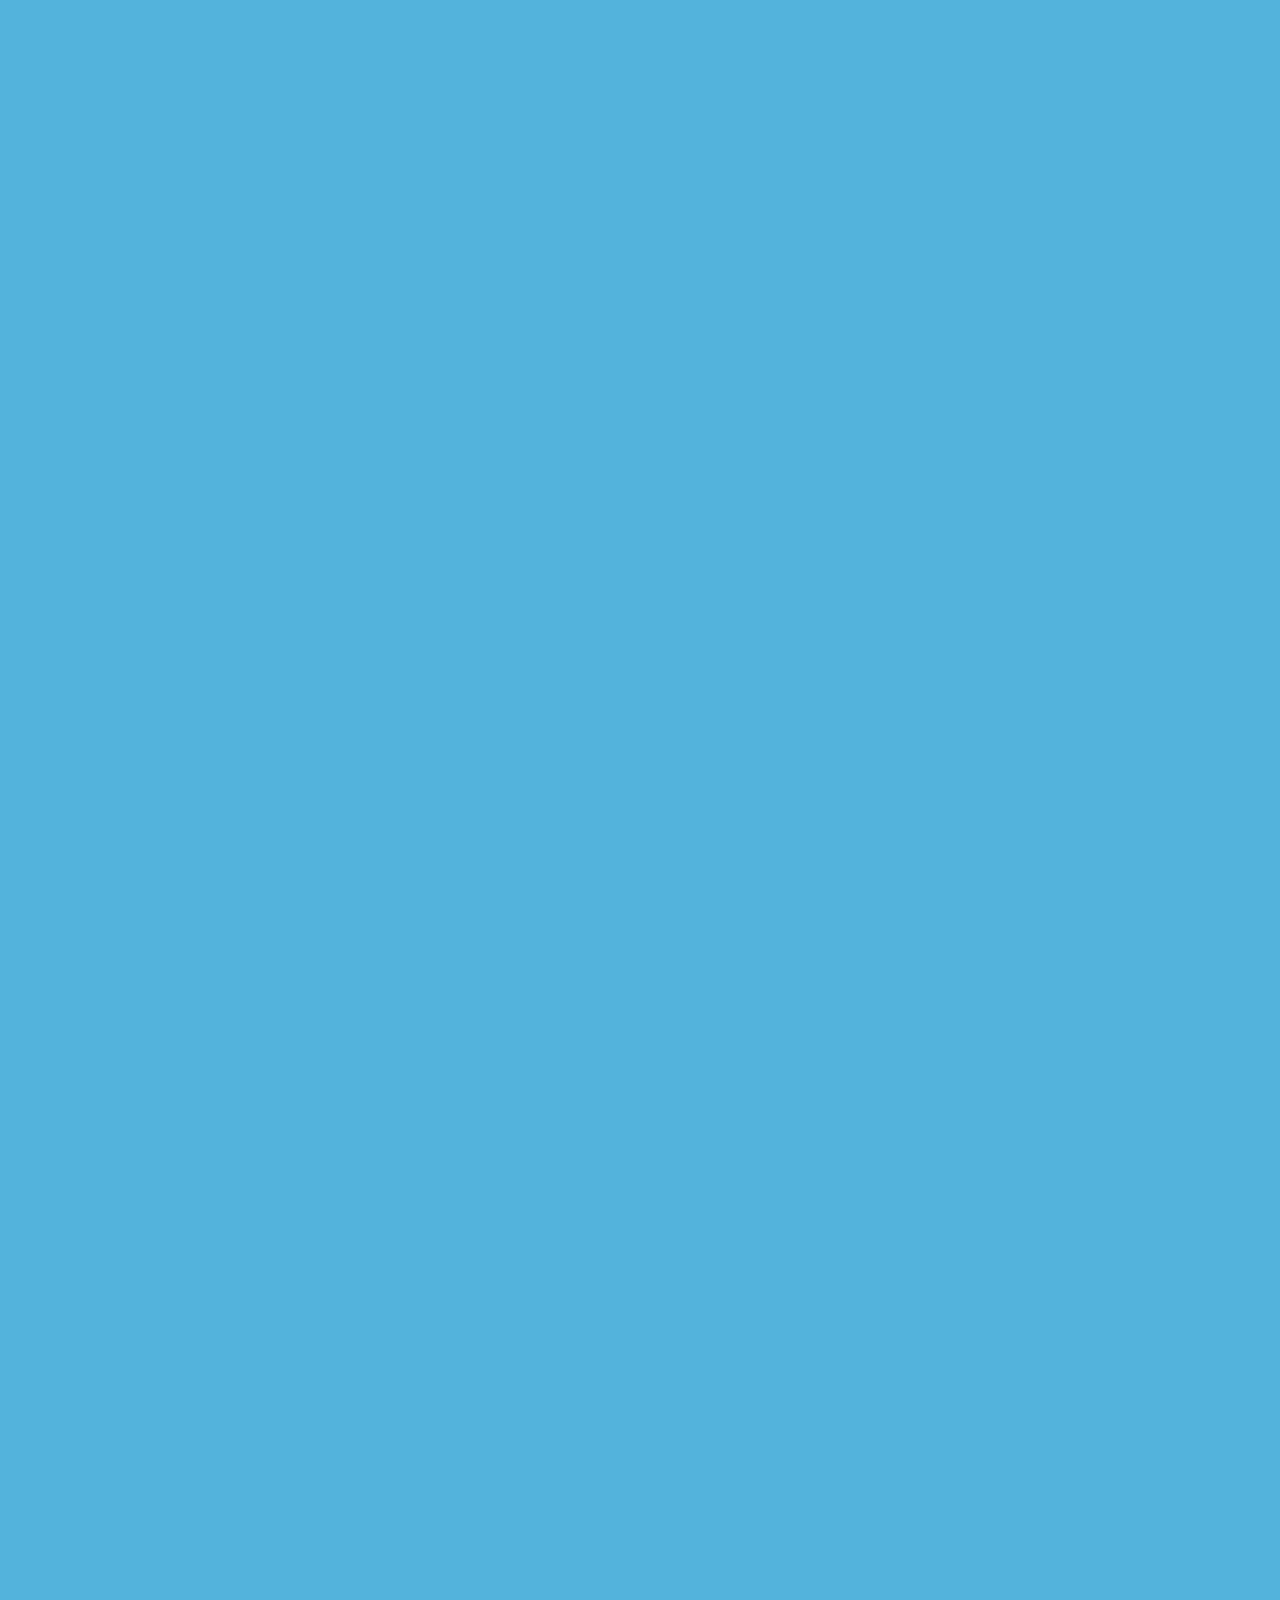
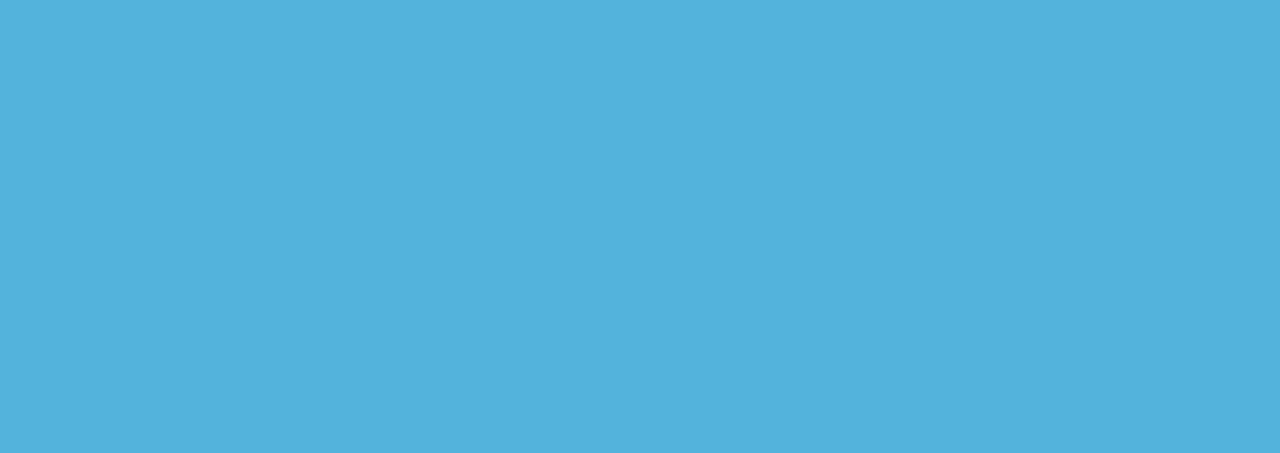
==== Info.html @ 7de827a0 "14/09/2022" ====
<!doctype html>
<html lang="es-ES">

<!-- Mirrored from pulla.digital/about/ by HTTrack Website Copier/3.x [XR&CO'2014], Tue, 13 Sep 2022 15:37:19 GMT -->
<!-- Added by HTTrack -->
<meta http-equiv="content-type" content="text/html;charset=UTF-8" />
<!-- /Added by HTTrack -->

<head>
    <meta charset="UTF-8">
    <meta name="viewport" content="width=device-width, initial-scale=1">
    <link rel="icon" href="wp-content/themes/utndigital/assets/img/UTN.png" type="image/png" sizes="16x16">

    <meta name='robots' content='index, follow, max-image-preview:large, max-snippet:-1, max-video-preview:-1' />

    <title>Información</title>
    <link rel="canonical" href="index.html" />

    <link rel='dns-prefetch' href='http://s.w.org/' />
    <link rel="alternate" type="application/rss+xml" title="UTNDigital &raquo; Feed" href="feed/index.html" />
    <link rel="alternate" type="application/rss+xml" title="UTNDigital &raquo; Comments Feed" href="comments/feed/index.html" />
    <link rel='stylesheet' id='wp-block-library-css' href='wp-includes/css/dist/block-library/style.minf049.css' media='all' />

    <link rel='stylesheet' id='pulladigital-style-css' href='wp-content/themes/utndigital/style8a54.css' media='all' />
    <link rel='stylesheet' id='bootstrap-css-css' href='wp-content/themes/utndigital/assets/css/bootstrap.min0a4b.css' media='all' />
    <link rel='stylesheet' id='owl-css-css' href='wp-content/themes/utndigital/assets/css/owl.carousel.min0a4b.css' media='all' />
    <link rel='stylesheet' id='owl-default-css' href='wp-content/themes/utndigital/assets/css/owl.theme.default.min0a4b.css' media='all' />
    <link rel='stylesheet' id='locomotive-css-css' href='wp-content/themes/utndigital/assets/css/locomotive-scroll0a4b.css' media='all' />
    <link rel='stylesheet' id='style-css-css' href='wp-content/themes/utndigital/assets/css/style.min0a4b.css' media='all' />
    <link rel="https://api.w.org/" href="wp-js/index.html" />
    <link rel="alternate" type="application/js" href="wp-js/wp/v2/pages/7.html" />
    <link rel="EditURI" type="application/rsd+xml" title="RSD" href="xmlrpc0db0.html?rsd" />
    <meta name="generator" content="WordPress 6.0" />
    <link rel='shortlink' href='index.html' />
</head>
<div class="preloader">
    <div class="text-wrapper">
        <div class="text-animation">
            <div class="loader-font text page-name page-About"><span class="dot"></span> <span class="title-wrap"> <span
                        class="title-span">Información</span> </span>
            </div>
        </div>
    </div>
</div>

<body id="js-scroll " class="page-template-default page page-id-59 o-scroll" data-scroll-container>


    <defs>
        <filter id="wp-duotone-blue-red">
            <feColorMatrix color-interpolation-filters="sRGB" type="matrix" values=" .299 .587 .114 0 0 .299 .587 .114 0 0 .299 .587 .114 0 0 .299 .587 .114 0 0 " />
            <feComponentTransfer color-interpolation-filters="sRGB">
                <feFuncR type="table" tableValues="0 1" />
                <feFuncG type="table" tableValues="0 0.27843137254902" />
                <feFuncB type="table" tableValues="0.5921568627451 0.27843137254902" />
                <feFuncA type="table" tableValues="1 1" />
            </feComponentTransfer>
            <feComposite in2="SourceGraphic" operator="in" />
        </filter>
    </defs>
    </svg><svg xmlns="http://www.w3.org/2000/svg" viewBox="0 0 0 0" width="0" height="0" focusable="false" role="none" style="visibility: hidden; position: absolute; left: -9999px; overflow: hidden;">
        <defs>
            <filter id="wp-duotone-midnight">
                <feColorMatrix color-interpolation-filters="sRGB" type="matrix"
                    values=" .299 .587 .114 0 0 .299 .587 .114 0 0 .299 .587 .114 0 0 .299 .587 .114 0 0 " />
                <feComponentTransfer color-interpolation-filters="sRGB">
                    <feFuncR type="table" tableValues="0 0" />
                    <feFuncG type="table" tableValues="0 0.64705882352941" />
                    <feFuncB type="table" tableValues="0 1" />
                    <feFuncA type="table" tableValues="1 1" />
                </feComponentTransfer>
                <feComposite in2="SourceGraphic" operator="in" />
            </filter>
        </defs>
    </svg><svg xmlns="http://www.w3.org/2000/svg" viewBox="0 0 0 0" width="0" height="0" focusable="false" role="none" style="visibility: hidden; position: absolute; left: -9999px; overflow: hidden;">
        <defs>
            <filter id="wp-duotone-magenta-yellow">
                <feColorMatrix color-interpolation-filters="sRGB" type="matrix"
                    values=" .299 .587 .114 0 0 .299 .587 .114 0 0 .299 .587 .114 0 0 .299 .587 .114 0 0 " />
                <feComponentTransfer color-interpolation-filters="sRGB">
                    <feFuncR type="table" tableValues="0.78039215686275 1" />
                    <feFuncG type="table" tableValues="0 0.94901960784314" />
                    <feFuncB type="table" tableValues="0.35294117647059 0.47058823529412" />
                    <feFuncA type="table" tableValues="1 1" />
                </feComponentTransfer>
                <feComposite in2="SourceGraphic" operator="in" />
            </filter>
        </defs>
    </svg><svg xmlns="http://www.w3.org/2000/svg" viewBox="0 0 0 0" width="0" height="0" focusable="false" role="none" style="visibility: hidden; position: absolute; left: -9999px; overflow: hidden;">
        <defs>
            <filter id="wp-duotone-purple-green">
                <feColorMatrix color-interpolation-filters="sRGB" type="matrix"
                    values=" .299 .587 .114 0 0 .299 .587 .114 0 0 .299 .587 .114 0 0 .299 .587 .114 0 0 " />
                <feComponentTransfer color-interpolation-filters="sRGB">
                    <feFuncR type="table" tableValues="0.65098039215686 0.40392156862745" />
                    <feFuncG type="table" tableValues="0 1" />
                    <feFuncB type="table" tableValues="0.44705882352941 0.4" />
                    <feFuncA type="table" tableValues="1 1" />
                </feComponentTransfer>
                <feComposite in2="SourceGraphic" operator="in" />
            </filter>
        </defs>
    </svg><svg xmlns="http://www.w3.org/2000/svg" viewBox="0 0 0 0" width="0" height="0" focusable="false" role="none" style="visibility: hidden; position: absolute; left: -9999px; overflow: hidden;">
        <defs>
            <filter id="wp-duotone-blue-orange">
                <feColorMatrix color-interpolation-filters="sRGB" type="matrix"
                    values=" .299 .587 .114 0 0 .299 .587 .114 0 0 .299 .587 .114 0 0 .299 .587 .114 0 0 " />
                <feComponentTransfer color-interpolation-filters="sRGB">
                    <feFuncR type="table" tableValues="0.098039215686275 1" />
                    <feFuncG type="table" tableValues="0 0.66274509803922" />
                    <feFuncB type="table" tableValues="0.84705882352941 0.41960784313725" />
                    <feFuncA type="table" tableValues="1 1" />
                </feComponentTransfer>
                <feComposite in2="SourceGraphic" operator="in" />
            </filter>
        </defs>
    </svg>
    <div id="page" class="site">

        <header id="masthead" class="site-header d-none">
            <nav id="site-navigation" class="main-navigation">
                <button class="menu-toggle" aria-controls="primary-menu" aria-expanded="false">Primary Menu</button>
                <div id="primary-menu" class="menu">
                    <ul>
                        <li class="page_item page-item-59 current_page_item"><a href="index.html" aria-current="page">About</a></li>
                        <li class="page_item page-item-153"><a href="https://pulla.digital/cases/">Cases</a></li>
                        <li class="page_item page-item-290"><a href="https://pulla.digital/connect/">Connect</a></li>
                        <li class="page_item page-item-630"><a href="https://pulla.digital/contact/">Contact</a></li>
                        <li class="page_item page-item-7"><a href="https://pulla.digital/">Home</a></li>
                        <li class="page_item page-item-190"><a href="https://pulla.digital/our-blog/">Our Blog</a></li>
                        <li class="page_item page-item-2"><a href="https://pulla.digital/sample-page/">Sample Page</a>
                        </li>
                    </ul>
                </div>
            </nav>
            <!-- #site-navigation -->
            <link rel="preconnect" href="https://fonts.googleapis.com/">
            <link rel="preconnect" href="https://fonts.gstatic.com/" crossorigin>
            <link href="https://fonts.googleapis.com/css2?family=Open+Sans:wght@300;400;500;600;700;800&amp;display=swap" rel="stylesheet">
            <script nomodule src="../../cdnjs.cloudflare.com/ajax/libs/babel-polyfill/7.6.0/polyfill.min.js" crossorigin="anonymous"></script>
            <script nomodule src="../../polyfill.io/v3/polyfill.min82a1.js?features=Object.assign%2CElement.prototype.append%2CNodeList.prototype.forEach%2CCustomEvent%2Csmoothscroll" crossorigin="anonymous"></script>

        </header>
        <!-- #masthead -->

        <div class="main-logo">
            <a href="index.html">
                <img src="wp-content/themes/utndigital/assets/img/UTN.png" alt="Inicio" />
            </a>
        </div>
        <div class="main-menu">
            <div class="main-menu-icon">
                <span></span>
                <span></span>
            </div>
        </div>

        <div class="section about-workspace" data-scroll-section>
            <div class="container-wrapper two-side-padding">
                <!-- <h3 class="heading16 font-black" data-scroll>Work Space</h3> -->
                <div class="font-curtain header-padding">
                    <div class="focus heading16" data-before-content="Work Space">
                        <div class="focus--mask font-sky-blue" data-scroll>
                            <div class="focus--mask-inner ">Información</div>
                        </div>
                    </div>
                </div>
            </div>
            <div class="container-wrapper">
                <div class="owl-carousel owl-theme owl-workspace">
                    <div class="item">
                        <div class="carousel-image-wrapper" data-scroll>
                            <img src="../wp-content/uploads/2021/07/Office02-1.jpg" alt="">
                        </div>
                    </div>
                    <div class="item">
                        <div class="carousel-image-wrapper" data-scroll>
                            <img src="../wp-content/uploads/2022/04/Office04.jpg" alt="">
                        </div>
                    </div>
                    <div class="item">
                        <div class="carousel-image-wrapper" data-scroll>
                            <img src="../wp-content/uploads/2021/07/Office03-1.jpg" alt="">
                        </div>
                    </div>
                    <div class="item">
                        <div class="carousel-image-wrapper" data-scroll>
                            <img src="../wp-content/uploads/2022/04/ceiling2.jpg" alt="">
                        </div>
                    </div>
                    <div class="item">
                        <div class="carousel-image-wrapper" data-scroll>
                            <img src="../wp-content/uploads/2021/07/Office01-1.jpg" alt="">
                        </div>
                    </div>
                </div>
                <!-- <button class="owl-navigator owl-navigator-prev link-separator link-1 is_left owl-arrow-prev">
                <div class="arrow-wrapper">
                    <span class="arrow"></span>
                </div>
            </button>
            <button class="owl-navigator owl-navigator-next link-separator link-1 is_left owl-arrow-next">
                <div class="arrow-wrapper">
                    <span class="arrow"></span>
                </div>
            </button> -->
            </div>

        </div>
        <div class="about-clients">
            <div class="section content-about-clients" data-scroll-section>
                <div class="container-wrapper two-side-padding-2 vartical-padding-1 mobile-padding">
                    <div class="container-fluid gx-0">
                        <div class="row gx-0">
                            <div class="col-12 col-lg-4 gx-0 svg-parent-client">
                                <div class="column-wrapper position-relative d-none d-lg-block">
                                    <div class="overflow-container-nts-d">
                                        <div id="digi-d" class="svg-content-wrapper is_left " data-scroll style="clip-path: url('#svg-path-NTS-D'); -webkit-clip-path: url('#svg-path-NTS-D');">
                                            <div class="svg-target" id="nts-d-svg-transform"></div>
                                            <svg viewBox="0 0 100 100" xmlns="http://www.w3.org/2000/svg">
                                                <clipPath id='svg-path-NTS-D'
                                                    transform="scale(0.15) rotate(90) translate(260, -1300)">
                                                    <path letter-spacing='2'
                                                        transform="translate(0,1200) rotate(180) scale(-1, 1)"
                                                        d="M544 0l-494 700h172l464 -658v658h30v-700h-172zM0 700h30v-700h-30v700z" />
                                                    <path letter-spacing='2'
                                                        transform="translate(796,1200) rotate(180) scale(-1, 1)"
                                                        d="M473 0h-150v670h-323v30h793v-30h-320v-670z" />
                                                    <path letter-spacing='2'
                                                        transform="translate(1669,1200) rotate(180) scale(-1, 1)"
                                                        d="M420 690q-36 0 -73 -4t-66.5 -17.5t-48.5 -39t-20 -68.5q-1 -42 25.5 -68.5t70 -43.5t99.5 -27t114 -20.5t114.5 -24.5t100 -37.5t70.5 -59.5t27 -92q0 -62 -36 -102t-93.5 -63.5t-130.5 -33t-148 -9.5q-52 0 -112.5 9t-119 29t-109.5 52.5t-83 79.5h134q17 -33 46.5 -59 t67 -44t82.5 -27.5t94 -9.5q68 2 114 15t73.5 37.5t39.5 61t12 85.5q0 47 -26.5 78t-70 50.5t-99.5 31.5t-114 21t-114 19t-99.5 25.5t-70.5 40.5t-27 64q0 37 19.5 64.5t51.5 47.5t73 33.5t83 21.5t81 11t69 3q52 0 108 -9t108.5 -29t99 -52.5t78.5 -79.5h-134 q-35 67 -98.5 103.5t-161.5 36.5z" />
                                                </clipPath>
                                                <pre data-scroll data-scroll-sticky
                                                    data-scroll-target="#nts-d-svg-transform"></pre>
                                            </svg>
                                        </div>
                                    </div>

                                    <div class="overflow-container-clie-d">
                                        <div class="svg-content-wrapper is_right" data-scroll style="clip-path: url('#svg-path-CLIE-D'); -webkit-clip-path: url('#svg-path-CLIE-D'">
                                            <div class="svg-target" id="clie-d-svg-transform"></div>
                                            <svg viewBox="0 0 100 100" xmlns="http://www.w3.org/2000/svg">
                                                <clipPath id='svg-path-CLIE-D'
                                                    transform="scale(0.15) rotate(90) translate(260, -1230)">
                                                    <path letter-spacing='2'
                                                        transform="translate(0,1200) rotate(180) scale(-1, 1)"
                                                        d="M841 147q-33 -46 -79 -78t-98.5 -51.5t-107.5 -28.5t-106 -9q-48 0 -100 7t-102 23.5t-95 44.5t-79 69t-54 96.5t-20 128.5t20 129.5t54 97.5t79 68.5t95 44.5t102 24t100 7q52 0 108 -9t108.5 -29t99 -52.5t78.5 -79.5h-134q-35 67 -98.5 103.5t-161.5 36.5 q-78 0 -134.5 -22.5t-93.5 -66t-55 -106.5t-18 -145q-1 -164 72 -251.5t229 -88.5q97 -1 160.5 35t98.5 102h132z" />
                                                    <path letter-spacing='2'
                                                        transform="translate(921,1200) rotate(180) scale(-1, 1)"
                                                        d="M573 30v-30h-573v700h150v-670h423z" />
                                                    <path letter-spacing='2'
                                                        transform="translate(1574,1200) rotate(180) scale(-1, 1)"
                                                        d="M0 0v700h150v-700h-150v0z" />
                                                    <path letter-spacing='2'
                                                        transform="translate(1804,1200) rotate(180) scale(-1, 1)"
                                                        d="M0 0v700h573v-30h-423v-320h252l-21 -30h-231v-290h483v-30h-633z" />
                                                </clipPath>
                                                <pre data-scroll data-scroll-sticky
                                                    data-scroll-target="#clie-d-svg-transform"></pre>
                                            </svg>
                                        </div>
                                    </div>
                                </div>
                                <div class="client-wrapper d-block d-lg-none font-curtain text-center">
                                    <div class="focus font-clients" data-before-content="Clients">
                                        <div class="focus--mask font-black" data-scroll>
                                            <div class="focus--mask-inner">Clients</div>
                                        </div>
                                    </div>
                                </div>
                            </div>
                            <div class="col-12 col-lg-8 gx-0 d-flex">
                                <div class="logo-wrapper">
                                    <div class="logo-item " data-scroll>
                                        <img data-scroll data-scroll-call="lazyLoadImage" data-src="https://pulla.digital/wp-content/uploads/2022/04/Mask-group-17.png" alt="">
                                    </div>
                                    <div class="logo-item " data-scroll>
                                        <img data-scroll data-scroll-call="lazyLoadImage" data-src="https://pulla.digital/wp-content/uploads/2022/04/Kreativ-Qeramika-Logo-undefined-1.png" alt="">
                                    </div>
                                    <div class="logo-item bigger-logo-rounded" data-scroll>
                                        <img data-scroll data-scroll-call="lazyLoadImage" data-src="https://pulla.digital/wp-content/uploads/2022/04/Mask-group-16.png" alt="">
                                    </div>
                                    <div class="logo-item " data-scroll>
                                        <img data-scroll data-scroll-call="lazyLoadImage" data-src="https://pulla.digital/wp-content/uploads/2022/04/Mask-group-18.png" alt="">
                                    </div>
                                    <div class="logo-item " data-scroll>
                                        <img data-scroll data-scroll-call="lazyLoadImage" data-src="https://pulla.digital/wp-content/uploads/2022/04/Mask-group-19.png" alt="">
                                    </div>
                                    <div class="logo-item " data-scroll>
                                        <img data-scroll data-scroll-call="lazyLoadImage" data-src="https://pulla.digital/wp-content/uploads/2022/04/Mask-group-20.png" alt="">
                                    </div>
                                    <div class="logo-item " data-scroll>
                                        <img data-scroll data-scroll-call="lazyLoadImage" data-src="https://pulla.digital/wp-content/uploads/2022/04/Mask-group-21.png" alt="">
                                    </div>
                                    <div class="logo-item bigger-logo-rounded" data-scroll>
                                        <img data-scroll data-scroll-call="lazyLoadImage" data-src="https://pulla.digital/wp-content/uploads/2022/04/Mask-group-22.png" alt="">
                                    </div>
                                    <div class="logo-item bigger-logo-rounded" data-scroll>
                                        <img data-scroll data-scroll-call="lazyLoadImage" data-src="https://pulla.digital/wp-content/uploads/2022/04/Mask-group-23.png" alt="">
                                    </div>
                                    <div class="logo-item " data-scroll>
                                        <img data-scroll data-scroll-call="lazyLoadImage" data-src="https://pulla.digital/wp-content/uploads/2022/04/Mask-group-24.png" alt="">
                                    </div>
                                    <div class="logo-item " data-scroll>
                                        <img data-scroll data-scroll-call="lazyLoadImage" data-src="https://pulla.digital/wp-content/uploads/2022/04/Mask-group-26.png" alt="">
                                    </div>
                                    <div class="logo-item " data-scroll>
                                        <img data-scroll data-scroll-call="lazyLoadImage" data-src="https://pulla.digital/wp-content/uploads/2022/04/Mask-group-25.png" alt="">
                                    </div>
                                </div>
                            </div>
                        </div>
                    </div>
                </div>
            </div>
        </div>

        </main>
        <!-- #main -->

        <div class="go-to-top">
            <a class="go-to-top-button not-default">
                <div class="arrow-wrapper">
                    <span class="arrow"></span>
                </div>
            </a>
        </div>
        <footer id="footer" class="site-footer b-white" data-scroll-section>
            <div class="container-wrapper footer-wrapper" data-scroll data-scroll-id="project-related-stick">
                <div class="container-fluid gx-0">
                    <div class="row gx-0">
                        <div class="col-lg-5 col-md-5 col-sm-12 my-auto">
                            <div class="font-curtain footer-padding footer-delay">
                                <div class="focus heading12" data-before-content="about us">
                                    <div class="focus--mask" data-scroll style="color:#000000cc">
                                        <div class="focus--mask-inner">Fica</div>
                                    </div>
                                </div>
                            </div>
                        </div>
                        <div class="col-xl-3 col-lg-5 col-md-5 col-sm-12 offset-xl-3 offset-md-2">
                            <div class="primary-menu" data-scroll>
                                <div class="primary-menu-container">
                                    <ul id="primary-menu" class="menu">
                                        <li id="menu-item-625" class="menu-item menu-item-type-post_type menu-item-object-page menu-item-home menu-item-625">
                                            <a href="https://pulla.digital/">Home</a>
                                        </li>
                                        <li id="menu-item-626" class="menu-item menu-item-type-post_type menu-item-object-page current-menu-item page_item page-item-59 current_page_item menu-item-626">
                                            <a href="index.html" aria-current="page">About</a>
                                        </li>
                                        <li id="menu-item-684" class="menu-item menu-item-type-post_type menu-item-object-page menu-item-684">
                                            <a href="https://pulla.digital/cases/">Cases</a>
                                        </li>
                                        <li id="menu-item-672" class="menu-item menu-item-type-post_type menu-item-object-page menu-item-672">
                                            <a href="https://pulla.digital/contact/">Contact</a>
                                        </li>
                                    </ul>
                                </div>
                            </div>
                            <div class="footer-email" data-scroll>
                                <div class="footer-email-container">
                                    <ul id="footer-email" class="menu">
                                        <li id="menu-item-306" class="menu-item menu-item-type-custom menu-item-object-custom menu-item-306">
                                            <a href="mailto:info@pulla.digital">info@pulla.digital</a>
                                        </li>
                                    </ul>
                                </div>
                            </div>
                            <div class="social-menu" data-scroll>
                                <div class="social-menu-container">
                                    <ul id="social-menu-footer" class="menu">
                                        <li class="menu-item menu-item-type-custom menu-item-object-custom menu-item-150">
                                            <a href="https://dribbble.com/pulladigital">Dribbble</a>
                                        </li>
                                        <li class="menu-item menu-item-type-custom menu-item-object-custom menu-item-152">
                                            <a href="https://www.linkedin.com/company/pulla-digital">Linkedin</a>
                                        </li>
                                        <li class="menu-item menu-item-type-custom menu-item-object-custom menu-item-151">
                                            <a href="https://www.instagram.com/pulladigital/">Instagram</a>
                                        </li>
                                        <li class="menu-item menu-item-type-custom menu-item-object-custom menu-item-149">
                                            <a href="https://www.facebook.com/pulladigital/">Facebook</a>
                                        </li>
                                    </ul>
                                </div>
                            </div>
                        </div>
                    </div>
                </div>
            </div>
        </footer>
        <!-- #colophon -->
    </div>
    <script src='wp-content/themes/utndigital/js/navigation8a54.js'></script>
    <script src='wp-content/themes/utndigital/assets/js/jquery.min8a54.js'></script>
    <script src='wp-content/themes/utndigital/assets/js/TweenMax.min8a54.js'></script>
    <script src='wp-content/themes/utndigital/assets/js/owl.carousel.min8a54.js'></script>
    <script src='wp-content/themes/utndigital/assets/js/locomotive-scroll.min8a54.js'></script>
    <script src='wp-content/themes/utndigital/assets/js/swiper-bundle.min8a54.js'></script>
    <script src='wp-content/themes/utndigital/assets/js/main8a54.js'></script>

</body>

<!-- Mirrored from pulla.digital/about/ by HTTrack Website Copier/3.x [XR&CO'2014], Tue, 13 Sep 2022 15:37:46 GMT -->

</html>
<style>
    html {
        margin-top: 0px !important;
    }
    
    .site-footer {
        position: relative;
        background: #fff;
        z-index: 9;
    }
</style>
</div>
---- wp-content/themes/utndigital/style8a54.css ----
﻿html {
    line-height: 1.15;
    -webkit-text-size-adjust: 100%;
}


/* Sections
	 ========================================================================== */


/**
 * Remove the margin in all browsers.
 */

body {
    margin: 0;
}


/**
 * Render the `main` element consistently in IE.
 */

main {
    display: block;
}


/**
 * Correct the font size and margin on `h1` elements within `section` and
 * `article` contexts in Chrome, Firefox, and Safari.
 */

h1 {
    font-size: 2em;
    margin: 0.67em 0;
}


/* Grouping content
	 ========================================================================== */


/**
 * 1. Add the correct box sizing in Firefox.
 * 2. Show the overflow in Edge and IE.
 */

hr {
    box-sizing: content-box;
    height: 0;
    overflow: visible;
}


/**
 * 1. Correct the inheritance and scaling of font size in all browsers.
 * 2. Correct the odd `em` font sizing in all browsers.
 */

pre {
    font-family: monospace, monospace;
    font-size: 1em;
}


/* Text-level semantics
	 ========================================================================== */


/**
 * Remove the gray background on active links in IE 10.
 */

a {
    background-color: transparent;
}


/**
 * 1. Remove the bottom border in Chrome 57-
 * 2. Add the correct text decoration in Chrome, Edge, IE, Opera, and Safari.
 */

abbr[title] {
    border-bottom: none;
    text-decoration: underline;
    text-decoration: underline dotted;
}


/**
 * Add the correct font weight in Chrome, Edge, and Safari.
 */

b,
strong {
    font-weight: bolder;
}


/**
 * 1. Correct the inheritance and scaling of font size in all browsers.
 * 2. Correct the odd `em` font sizing in all browsers.
 */

code,
kbd,
samp {
    font-family: monospace, monospace;
    font-size: 1em;
}


/**
 * Add the correct font size in all browsers.
 */

small {
    font-size: 80%;
}


/**
 * Prevent `sub` and `sup` elements from affecting the line height in
 * all browsers.
 */

sub,
sup {
    font-size: 75%;
    line-height: 0;
    position: relative;
    vertical-align: baseline;
}

sub {
    bottom: -0.25em;
}

sup {
    top: -0.5em;
}


/* Embedded content
	 ========================================================================== */


/**
 * Remove the border on images inside links in IE 10.
 */

img {
    border-style: none;
}


/* Forms
	 ========================================================================== */


/**
 * 1. Change the font styles in all browsers.
 * 2. Remove the margin in Firefox and Safari.
 */

button,
input,
optgroup,
select,
textarea {
    font-family: inherit;
    font-size: 100%;
    line-height: 1.15;
    margin: 0;
}


/**
 * Show the overflow in IE.
 * 1. Show the overflow in Edge.
 */

button,
input {
    overflow: visible;
}


/**
 * Remove the inheritance of text transform in Edge, Firefox, and IE.
 * 1. Remove the inheritance of text transform in Firefox.
 */

button,
select {
    text-transform: none;
}


/**
 * Correct the inability to style clickable types in iOS and Safari.
 */

button,
[type="button"],
[type="reset"],
[type="submit"] {
    -webkit-appearance: button;
}


/**
 * Remove the inner border and padding in Firefox.
 */

button::-moz-focus-inner,
[type="button"]::-moz-focus-inner,
[type="reset"]::-moz-focus-inner,
[type="submit"]::-moz-focus-inner {
    border-style: none;
    padding: 0;
}


/**
 * Restore the focus styles unset by the previous rule.
 */

button:-moz-focusring,
[type="button"]:-moz-focusring,
[type="reset"]:-moz-focusring,
[type="submit"]:-moz-focusring {
    outline: 1px dotted ButtonText;
}


/**
 * Correct the padding in Firefox.
 */

fieldset {
    padding: 0.35em 0.75em 0.625em;
}


/**
 * 1. Correct the text wrapping in Edge and IE.
 * 2. Correct the color inheritance from `fieldset` elements in IE.
 * 3. Remove the padding so developers are not caught out when they zero out
 *		`fieldset` elements in all browsers.
 */

legend {
    box-sizing: border-box;
    color: inherit;
    display: table;
    max-width: 100%;
    padding: 0;
    white-space: normal;
}


/**
 * Add the correct vertical alignment in Chrome, Firefox, and Opera.
 */

progress {
    vertical-align: baseline;
}


/**
 * Remove the default vertical scrollbar in IE 10+.
 */

textarea {
    overflow: auto;
}


/**
 * 1. Add the correct box sizing in IE 10.
 * 2. Remove the padding in IE 10.
 */

[type="checkbox"],
[type="radio"] {
    box-sizing: border-box;
    padding: 0;
}


/**
 * Correct the cursor style of increment and decrement buttons in Chrome.
 */

[type="number"]::-webkit-inner-spin-button,
[type="number"]::-webkit-outer-spin-button {
    height: auto;
}


/**
 * 1. Correct the odd appearance in Chrome and Safari.
 * 2. Correct the outline style in Safari.
 */

[type="search"] {
    -webkit-appearance: textfield;
    outline-offset: -2px;
}


/**
 * Remove the inner padding in Chrome and Safari on macOS.
 */

[type="search"]::-webkit-search-decoration {
    -webkit-appearance: none;
}


/**
 * 1. Correct the inability to style clickable types in iOS and Safari.
 * 2. Change font properties to `inherit` in Safari.
 */

::-webkit-file-upload-button {
    -webkit-appearance: button;
    font: inherit;
}


/* Interactive
	 ========================================================================== */


/*
 * Add the correct display in Edge, IE 10+, and Firefox.
 */

details {
    display: block;
}


/*
 * Add the correct display in all browsers.
 */

summary {
    display: list-item;
}


/* Misc
	 ========================================================================== */


/**
 * Add the correct display in IE 10+.
 */

template {
    display: none;
}


/**
 * Add the correct display in IE 10.
 */

[hidden] {
    display: none;
}


/* Box sizing
--------------------------------------------- */


/* Inherit box-sizing to more easily change it's value on a component level.
@link http://css-tricks.com/inheriting-box-sizing-probably-slightly-better-best-practice/ */

*,
*::before,
*::after {
    box-sizing: inherit;
}

html {
    box-sizing: border-box;
}


/*--------------------------------------------------------------
# Base
--------------------------------------------------------------*/


/* Typography
--------------------------------------------- */

body,
button,
input,
select,
optgroup,
textarea {
    color: #404040;
    font-family: -apple-system, BlinkMacSystemFont, "Segoe UI", Roboto, Oxygen-Sans, Ubuntu, Cantarell, "Helvetica Neue", sans-serif;
    font-size: 1rem;
    line-height: 1.5;
}

h1,
h2,
h3,
h4,
h5,
h6 {
    clear: both;
}

p {
    margin-bottom: 1.5em;
}

dfn,
cite,
em,
i {
    font-style: italic;
}

blockquote {
    margin: 0 1.5em;
}

address {
    margin: 0 0 1.5em;
}

pre {
    background: #eee;
    font-family: "Courier 10 Pitch", courier, monospace;
    line-height: 1.6;
    margin-bottom: 1.6em;
    max-width: 100%;
    overflow: auto;
    padding: 1.6em;
}

code,
kbd,
tt,
var {
    font-family: monaco, consolas, "Andale Mono", "DejaVu Sans Mono", monospace;
}

abbr,
acronym {
    border-bottom: 1px dotted #666;
    cursor: help;
}

mark,
ins {
    background: #fff9c0;
    text-decoration: none;
}

big {
    font-size: 125%;
}


/* Elements
--------------------------------------------- */

body {
    background: #fff;
}

hr {
    background-color: #ccc;
    border: 0;
    height: 1px;
    margin-bottom: 1.5em;
}

ul,
ol {
    margin: 0 0 1.5em 3em;
}

ul {
    list-style: disc;
}

ol {
    list-style: decimal;
}

li>ul,
li>ol {
    margin-bottom: 0;
    margin-left: 1.5em;
}

dt {
    font-weight: 700;
}

dd {
    margin: 0 1.5em 1.5em;
}


/* Make sure embeds and iframes fit their containers. */

embed,
iframe,
object {
    max-width: 100%;
}

img {
    height: auto;
    max-width: 100%;
}

figure {
    margin: 1em 0;
}

table {
    margin: 0 0 1.5em;
    width: 100%;
}


/* Links
--------------------------------------------- */

a:hover,
a:active {
    outline: 0;
}


/* Forms
--------------------------------------------- */

button,
input[type="button"],
input[type="reset"],
input[type="submit"] {
    border: 1px solid;
    border-color: #ccc #ccc #bbb;
    border-radius: 3px;
    background: #e6e6e6;
    color: rgba(0, 0, 0, 0.8);
    line-height: 1;
    padding: 0.6em 1em 0.4em;
}

button:hover,
input[type="button"]:hover,
input[type="reset"]:hover,
input[type="submit"]:hover {
    border-color: #ccc #bbb #aaa;
}

button:active,
button:focus,
input[type="button"]:active,
input[type="button"]:focus,
input[type="reset"]:active,
input[type="reset"]:focus,
input[type="submit"]:active,
input[type="submit"]:focus {
    border-color: #aaa #bbb #bbb;
}

input[type="text"],
input[type="email"],
input[type="url"],
input[type="password"],
input[type="search"],
input[type="number"],
input[type="tel"],
input[type="range"],
input[type="date"],
input[type="month"],
input[type="week"],
input[type="time"],
input[type="datetime"],
input[type="datetime-local"],
input[type="color"],
textarea {
    color: #666;
    border: 1px solid #ccc;
    border-radius: 3px;
    padding: 3px;
}

input[type="text"]:focus,
input[type="email"]:focus,
input[type="url"]:focus,
input[type="password"]:focus,
input[type="search"]:focus,
input[type="number"]:focus,
input[type="tel"]:focus,
input[type="range"]:focus,
input[type="date"]:focus,
input[type="month"]:focus,
input[type="week"]:focus,
input[type="time"]:focus,
input[type="datetime"]:focus,
input[type="datetime-local"]:focus,
input[type="color"]:focus,
textarea:focus {
    color: #111;
}

select {
    border: 1px solid #ccc;
}

textarea {
    width: 100%;
}


/*--------------------------------------------------------------
# Layouts
--------------------------------------------------------------*/


/*--------------------------------------------------------------
# Components
--------------------------------------------------------------*/


/* Navigation
--------------------------------------------- */

.main-navigation {
    display: block;
    width: 100%;
}

.main-navigation ul {
    display: none;
    list-style: none;
    margin: 0;
    padding-left: 0;
}

.main-navigation ul ul {
    box-shadow: 0 3px 3px rgba(0, 0, 0, 0.2);
    float: left;
    position: absolute;
    top: 100%;
    left: -999em;
    z-index: 99999;
}

.main-navigation ul ul ul {
    left: -999em;
    top: 0;
}

.main-navigation ul ul li:hover>ul,
.main-navigation ul ul li.focus>ul {
    display: block;
    left: auto;
}

.main-navigation ul ul a {
    width: 200px;
}

.main-navigation ul li:hover>ul,
.main-navigation ul li.focus>ul {
    left: auto;
}

.main-navigation li {
    position: relative;
}

.main-navigation a {
    display: block;
    text-decoration: none;
}


/* Small menu. */

.menu-toggle,
.main-navigation.toggled ul {
    display: block;
}

@media screen and (min-width: 37.5em) {
    .menu-toggle {
        display: none;
    }
    .main-navigation ul {
        display: flex;
    }
}

.site-main .comment-navigation,
.site-main .posts-navigation,
.site-main .post-navigation {
    margin: 0 0 1.5em;
}

.comment-navigation .nav-links,
.posts-navigation .nav-links,
.post-navigation .nav-links {
    display: flex;
}

.comment-navigation .nav-previous,
.posts-navigation .nav-previous,
.post-navigation .nav-previous {
    flex: 1 0 50%;
}

.comment-navigation .nav-next,
.posts-navigation .nav-next,
.post-navigation .nav-next {
    text-align: end;
    flex: 1 0 50%;
}


/* Posts and pages
--------------------------------------------- */

.sticky {
    display: block;
}


/* 
.post,
.page {
	margin: 0 0 1.5em;
} */

.updated:not(.published) {
    display: none;
}

.page-content,
.entry-content,
.entry-summary {
    margin: 1.5em 0 0;
}

.page-links {
    clear: both;
    margin: 0 0 1.5em;
}


/* Comments
--------------------------------------------- */

.comment-content a {
    word-wrap: break-word;
}

.bypostauthor {
    display: block;
}


/* Widgets
--------------------------------------------- */

.widget {
    margin: 0 0 1.5em;
}

.widget select {
    max-width: 100%;
}


/* Media
--------------------------------------------- */

.page-content .wp-smiley,
.entry-content .wp-smiley,
.comment-content .wp-smiley {
    border: none;
    margin-bottom: 0;
    margin-top: 0;
    padding: 0;
}


/* Make sure logo link wraps around logo image. */

.custom-logo-link {
    display: inline-block;
}


/* Captions
--------------------------------------------- */

.wp-caption {
    margin-bottom: 1.5em;
    max-width: 100%;
}

.wp-caption img[class*="wp-image-"] {
    display: block;
    margin-left: auto;
    margin-right: auto;
}

.wp-caption .wp-caption-text {
    margin: 0.8075em 0;
}

.wp-caption-text {
    text-align: center;
}


/* Galleries
--------------------------------------------- */

.gallery {
    margin-bottom: 1.5em;
    display: grid;
    grid-gap: 1.5em;
}

.gallery-item {
    display: inline-block;
    text-align: center;
    width: 100%;
}

.gallery-columns-2 {
    grid-template-columns: repeat(2, 1fr);
}

.gallery-columns-3 {
    grid-template-columns: repeat(3, 1fr);
}

.gallery-columns-4 {
    grid-template-columns: repeat(4, 1fr);
}

.gallery-columns-5 {
    grid-template-columns: repeat(5, 1fr);
}

.gallery-columns-6 {
    grid-template-columns: repeat(6, 1fr);
}

.gallery-columns-7 {
    grid-template-columns: repeat(7, 1fr);
}

.gallery-columns-8 {
    grid-template-columns: repeat(8, 1fr);
}

.gallery-columns-9 {
    grid-template-columns: repeat(9, 1fr);
}

.gallery-caption {
    display: block;
}


/*--------------------------------------------------------------
# Plugins
--------------------------------------------------------------*/


/* Jetpack infinite scroll
--------------------------------------------- */


/* Hide the Posts Navigation and the Footer when Infinite Scroll is in use. */

.infinite-scroll .posts-navigation,
.infinite-scroll.neverending .site-footer {
    display: none;
}


/* Re-display the Theme Footer when Infinite Scroll has reached its end. */

.infinity-end.neverending .site-footer {
    display: block;
}


/*--------------------------------------------------------------
# Utilities
--------------------------------------------------------------*/


/* Accessibility
--------------------------------------------- */


/* Text meant only for screen readers. */

.screen-reader-text {
    border: 0;
    clip: rect(1px, 1px, 1px, 1px);
    clip-path: inset(50%);
    height: 1px;
    margin: -1px;
    overflow: hidden;
    padding: 0;
    position: absolute !important;
    width: 1px;
    word-wrap: normal !important;
}

.screen-reader-text:focus {
    background-color: #f1f1f1;
    border-radius: 3px;
    box-shadow: 0 0 2px 2px rgba(0, 0, 0, 0.6);
    clip: auto !important;
    clip-path: none;
    color: #21759b;
    display: block;
    font-size: 0.875rem;
    font-weight: 700;
    height: auto;
    left: 5px;
    line-height: normal;
    padding: 15px 23px 14px;
    text-decoration: none;
    top: 5px;
    width: auto;
    z-index: 100000;
}


/* Do not show the outline on the skip link target. */

#primary[tabindex="-1"]:focus {
    outline: 0;
}


/* Alignments
--------------------------------------------- */

.alignleft {
    /*rtl:ignore*/
    float: left;
    /*rtl:ignore*/
    margin-right: 1.5em;
    margin-bottom: 1.5em;
}

.alignright {
    /*rtl:ignore*/
    float: right;
    /*rtl:ignore*/
    margin-left: 1.5em;
    margin-bottom: 1.5em;
}

.aligncenter {
    clear: both;
    display: block;
    margin-left: auto;
    margin-right: auto;
    margin-bottom: 1.5em;
}
---- wp-content/themes/utndigital/assets/css/locomotive-scroll0a4b.css ----
﻿/*! locomotive-scroll v4.1.1 | MIT License | https://github.com/locomotivemtl/locomotive-scroll */
html.has-scroll-smooth {
    overflow: hidden; }
  
  html.has-scroll-dragging {
    -webkit-user-select: none;
    -moz-user-select: none;
    -ms-user-select: none;
    user-select: none; }
  
  .has-scroll-smooth body {
    overflow: hidden; }
  
  .has-scroll-smooth [data-scroll-container] {
    min-height: 100vh; }
  
  [data-scroll-direction="horizontal"] [data-scroll-container] {
    height: 100vh;
    display: inline-block;
    white-space: nowrap; }
  
  [data-scroll-direction="horizontal"] [data-scroll-section] {
    display: inline-block;
    vertical-align: top;
    white-space: nowrap;
    height: 100%; }
  
  .c-scrollbar {
    position: absolute;
    right: 0;
    top: 0;
    width: 11px;
    height: 100%;
    transform-origin: center right;
    transition: transform 0.3s, opacity 0.3s;
    opacity: 0; }
    .c-scrollbar:hover {
      transform: scaleX(1.45); }
    .c-scrollbar:hover, .has-scroll-scrolling .c-scrollbar, .has-scroll-dragging .c-scrollbar {
      opacity: 1; }
    [data-scroll-direction="horizontal"] .c-scrollbar {
      width: 100%;
      height: 10px;
      top: auto;
      bottom: 0;
      transform: scaleY(1); }
      [data-scroll-direction="horizontal"] .c-scrollbar:hover {
        transform: scaleY(1.3); }
  
  .c-scrollbar_thumb {
    position: absolute;
    top: 0;
    right: 0;
    background-color: black;
    opacity: 0.5;
    width: 7px;
    border-radius: 10px;
    margin: 2px;
    cursor: -webkit-grab;
    cursor: grab; }
    .has-scroll-dragging .c-scrollbar_thumb {
      cursor: -webkit-grabbing;
      cursor: grabbing; }
    [data-scroll-direction="horizontal"] .c-scrollbar_thumb {
      right: auto;
      bottom: 0; }
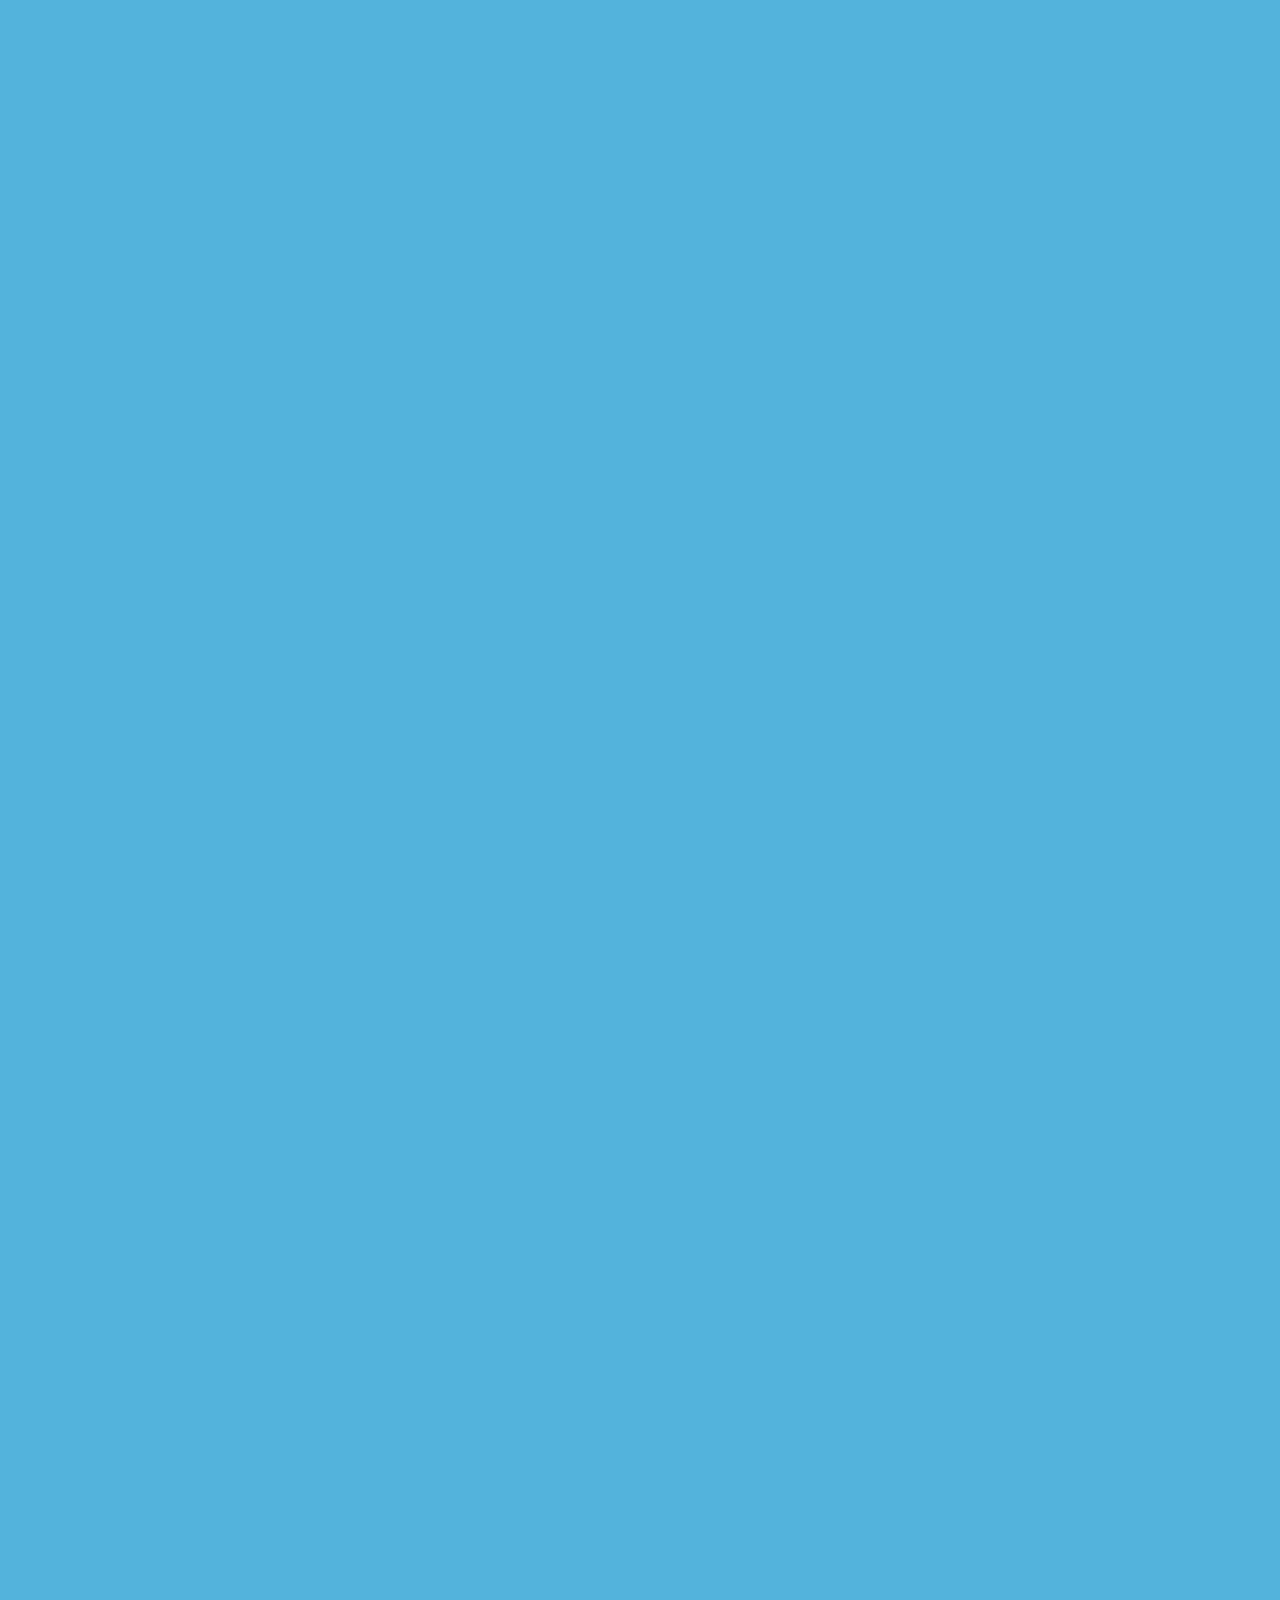
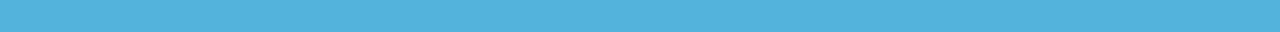
==== commit fabe8282: "Cambios 14/09" ====
--- a/Info.html
+++ b/Info.html
@@ -236,7 +236,7 @@
                                         </div>
                                     </div>
 
-                                    <div class="overflow-container-clie-d">
+                                    <!-- <div class="overflow-container-clie-d">
                                         <div class="svg-content-wrapper is_right" data-scroll style="clip-path: url('#svg-path-CLIE-D'); -webkit-clip-path: url('#svg-path-CLIE-D'">
                                             <div class="svg-target" id="clie-d-svg-transform"></div>
                                             <svg viewBox="0 0 100 100" xmlns="http://www.w3.org/2000/svg">
@@ -259,7 +259,7 @@
                                                     data-scroll-target="#clie-d-svg-transform"></pre>
                                             </svg>
                                         </div>
-                                    </div>
+                                    </div> -->
                                 </div>
                                 <div class="client-wrapper d-block d-lg-none font-curtain text-center">
                                     <div class="focus font-clients" data-before-content="Clients">
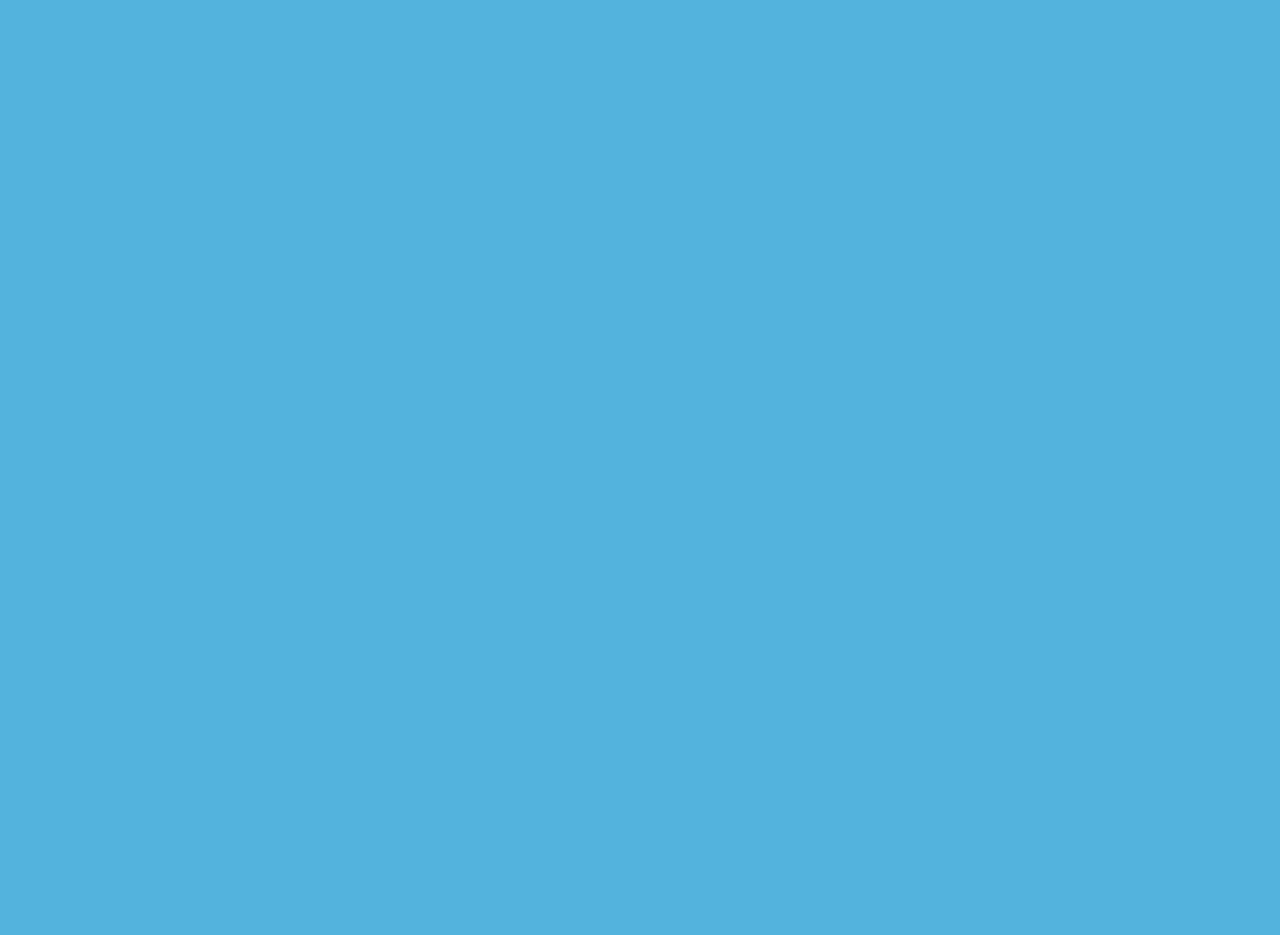
==== commit b45ea093: "Cambios" ====
--- a/Info.html
+++ b/Info.html
@@ -207,7 +207,7 @@
             </div>
 
         </div>
-        <div class="about-clients">
+        <!-- <div class="about-clients">
             <div class="section content-about-clients" data-scroll-section>
                 <div class="container-wrapper two-side-padding-2 vartical-padding-1 mobile-padding">
                     <div class="container-fluid gx-0">
@@ -260,136 +260,131 @@
                                             </svg>
                                         </div>
                                     </div> -->
-                                </div>
-                                <div class="client-wrapper d-block d-lg-none font-curtain text-center">
+    </div>
+    <!-- <div class="client-wrapper d-block d-lg-none font-curtain text-center">
                                     <div class="focus font-clients" data-before-content="Clients">
                                         <div class="focus--mask font-black" data-scroll>
                                             <div class="focus--mask-inner">Clients</div>
                                         </div>
                                     </div>
+                                </div> -->
+    </div>
+    <!-- <div class="col-12 col-lg-8 gx-0 d-flex">
+                                <div class="logo-wrapper">
+                                    <div class="logo-item " data-scroll>
+                                        <img data-scroll data-scroll-call="lazyLoadImage" data-src="https://pulla.digital/wp-content/uploads/2022/04/Mask-group-17.png" alt="">
+                                    </div>
+                                    <div class="logo-item " data-scroll>
+                                        <img data-scroll data-scroll-call="lazyLoadImage" data-src="https://pulla.digital/wp-content/uploads/2022/04/Kreativ-Qeramika-Logo-undefined-1.png" alt="">
+                                    </div>
+                                    <div class="logo-item bigger-logo-rounded" data-scroll>
+                                        <img data-scroll data-scroll-call="lazyLoadImage" data-src="https://pulla.digital/wp-content/uploads/2022/04/Mask-group-16.png" alt="">
+                                    </div>
+                                    <div class="logo-item " data-scroll>
+                                        <img data-scroll data-scroll-call="lazyLoadImage" data-src="https://pulla.digital/wp-content/uploads/2022/04/Mask-group-18.png" alt="">
+                                    </div>
+                                    <div class="logo-item " data-scroll>
+                                        <img data-scroll data-scroll-call="lazyLoadImage" data-src="https://pulla.digital/wp-content/uploads/2022/04/Mask-group-19.png" alt="">
+                                    </div>
+                                    <div class="logo-item " data-scroll>
+                                        <img data-scroll data-scroll-call="lazyLoadImage" data-src="https://pulla.digital/wp-content/uploads/2022/04/Mask-group-20.png" alt="">
+                                    </div>
+                                    <div class="logo-item " data-scroll>
+                                        <img data-scroll data-scroll-call="lazyLoadImage" data-src="https://pulla.digital/wp-content/uploads/2022/04/Mask-group-21.png" alt="">
+                                    </div>
+                                    <div class="logo-item bigger-logo-rounded" data-scroll>
+                                        <img data-scroll data-scroll-call="lazyLoadImage" data-src="https://pulla.digital/wp-content/uploads/2022/04/Mask-group-22.png" alt="">
+                                    </div>
+                                    <div class="logo-item bigger-logo-rounded" data-scroll>
+                                        <img data-scroll data-scroll-call="lazyLoadImage" data-src="https://pulla.digital/wp-content/uploads/2022/04/Mask-group-23.png" alt="">
+                                    </div>
+                                    <div class="logo-item " data-scroll>
+                                        <img data-scroll data-scroll-call="lazyLoadImage" data-src="https://pulla.digital/wp-content/uploads/2022/04/Mask-group-24.png" alt="">
+                                    </div>
+                                    <div class="logo-item " data-scroll>
+                                        <img data-scroll data-scroll-call="lazyLoadImage" data-src="https://pulla.digital/wp-content/uploads/2022/04/Mask-group-26.png" alt="">
+                                    </div>
+                                    <div class="logo-item " data-scroll>
+                                        <img data-scroll data-scroll-call="lazyLoadImage" data-src="https://pulla.digital/wp-content/uploads/2022/04/Mask-group-25.png" alt="">
+                                    </div>
+                                </div>
+                            </div> -->
+    </div>
+    </div>
+    </div>
+    </div>
+    </div> -->
+
+    </main>
+    <!-- #main -->
+
+    <div class="go-to-top">
+        <a class="go-to-top-button not-default">
+            <div class="arrow-wrapper">
+                <span class="arrow"></span>
+            </div>
+        </a>
+    </div>
+    <footer id="footer" class="site-footer b-white" data-scroll-section>
+        <div class="container-wrapper footer-wrapper" data-scroll data-scroll-id="project-related-stick">
+            <div class="container-fluid gx-0">
+                <div class="row gx-0">
+                    <div class="col-lg-6 col-md-5 col-sm-12 my-auto">
+                        <div class="font-curtain footer-padding footer-delay">
+                            <div class="focus heading12" data-before-content="FICA">
+                                <div class="focus--mask" data-scroll style="color:#000000cc">
+                                    <div class="focus--mask-inner">FICA</div>
                                 </div>
                             </div>
-                            <div class="col-12 col-lg-8 gx-0 d-flex">
-                                <div class="logo-wrapper">
-                                    <div class="logo-item " data-scroll>
-                                        <img data-scroll data-scroll-call="lazyLoadImage" data-src="https://pulla.digital/wp-content/uploads/2022/04/Mask-group-17.png" alt="">
-                                    </div>
-                                    <div class="logo-item " data-scroll>
-                                        <img data-scroll data-scroll-call="lazyLoadImage" data-src="https://pulla.digital/wp-content/uploads/2022/04/Kreativ-Qeramika-Logo-undefined-1.png" alt="">
-                                    </div>
-                                    <div class="logo-item bigger-logo-rounded" data-scroll>
-                                        <img data-scroll data-scroll-call="lazyLoadImage" data-src="https://pulla.digital/wp-content/uploads/2022/04/Mask-group-16.png" alt="">
-                                    </div>
-                                    <div class="logo-item " data-scroll>
-                                        <img data-scroll data-scroll-call="lazyLoadImage" data-src="https://pulla.digital/wp-content/uploads/2022/04/Mask-group-18.png" alt="">
-                                    </div>
-                                    <div class="logo-item " data-scroll>
-                                        <img data-scroll data-scroll-call="lazyLoadImage" data-src="https://pulla.digital/wp-content/uploads/2022/04/Mask-group-19.png" alt="">
-                                    </div>
-                                    <div class="logo-item " data-scroll>
-                                        <img data-scroll data-scroll-call="lazyLoadImage" data-src="https://pulla.digital/wp-content/uploads/2022/04/Mask-group-20.png" alt="">
-                                    </div>
-                                    <div class="logo-item " data-scroll>
-                                        <img data-scroll data-scroll-call="lazyLoadImage" data-src="https://pulla.digital/wp-content/uploads/2022/04/Mask-group-21.png" alt="">
-                                    </div>
-                                    <div class="logo-item bigger-logo-rounded" data-scroll>
-                                        <img data-scroll data-scroll-call="lazyLoadImage" data-src="https://pulla.digital/wp-content/uploads/2022/04/Mask-group-22.png" alt="">
-                                    </div>
-                                    <div class="logo-item bigger-logo-rounded" data-scroll>
-                                        <img data-scroll data-scroll-call="lazyLoadImage" data-src="https://pulla.digital/wp-content/uploads/2022/04/Mask-group-23.png" alt="">
-                                    </div>
-                                    <div class="logo-item " data-scroll>
-                                        <img data-scroll data-scroll-call="lazyLoadImage" data-src="https://pulla.digital/wp-content/uploads/2022/04/Mask-group-24.png" alt="">
-                                    </div>
-                                    <div class="logo-item " data-scroll>
-                                        <img data-scroll data-scroll-call="lazyLoadImage" data-src="https://pulla.digital/wp-content/uploads/2022/04/Mask-group-26.png" alt="">
-                                    </div>
-                                    <div class="logo-item " data-scroll>
-                                        <img data-scroll data-scroll-call="lazyLoadImage" data-src="https://pulla.digital/wp-content/uploads/2022/04/Mask-group-25.png" alt="">
-                                    </div>
-                                </div>
+                        </div>
+                    </div>
+                    <div class="col-xl-3 col-lg-5 col-md-5 col-sm-12 offset-xl-3 offset-md-2">
+                        <div class="primary-menu" data-scroll>
+                            <div class="primary-menu-container">
+                                <ul id="primary-menu" class="menu">
+                                    <li id="menu-item-625" class="menu-item menu-item-type-post_type menu-item-object-page menu-item-home menu-item-625">
+                                        <a href="index.html">Inicio</a>
+                                    </li>
+                                    <li id="menu-item-684" class="menu-item menu-item-type-post_type menu-item-object-page menu-item-684">
+                                        <a href="info.html">Información</a>
+                                    </li>
+                                    <li id="menu-item-672" class="menu-item menu-item-type-post_type menu-item-object-page menu-item-672">
+                                        <a href="login.php">Login</a>
+                                    </li>
+                                </ul>
                             </div>
                         </div>
+                        <div class="footer-email" data-scroll>
+                            <div class="footer-email-container">
+                                <ul id="footer-email" class="menu">
+                                    <li id="menu-item-306" class="menu-item menu-item-type-custom menu-item-object-custom menu-item-306">
+                                        <a href="mailto:Example@utn.edu.ec">Example@utn.edu.ec</a>
+                                    </li>
+                                </ul>
+                            </div>
+                        </div>
+                        <div class="social-menu" data-scroll>
+                            <div class="social-menu-container">
+                                <ul id="social-menu-footer" class="menu">
+                                    }
+                                    <li class="menu-item menu-item-type-custom menu-item-object-custom menu-item-152">
+                                        <a href="#">Linkedin</a>
+                                    </li>
+                                    <li class="menu-item menu-item-type-custom menu-item-object-custom menu-item-151">
+                                        <a href="#">Instagram</a>
+                                    </li>
+                                    <li class="menu-item menu-item-type-custom menu-item-object-custom menu-item-149">
+                                        <a href="#">Facebook</a>
+                                    </li>
+                                </ul>
+                            </div>
+                        </div>
                     </div>
                 </div>
             </div>
         </div>
-
-        </main>
-        <!-- #main -->
-
-        <div class="go-to-top">
-            <a class="go-to-top-button not-default">
-                <div class="arrow-wrapper">
-                    <span class="arrow"></span>
-                </div>
-            </a>
-        </div>
-        <footer id="footer" class="site-footer b-white" data-scroll-section>
-            <div class="container-wrapper footer-wrapper" data-scroll data-scroll-id="project-related-stick">
-                <div class="container-fluid gx-0">
-                    <div class="row gx-0">
-                        <div class="col-lg-5 col-md-5 col-sm-12 my-auto">
-                            <div class="font-curtain footer-padding footer-delay">
-                                <div class="focus heading12" data-before-content="about us">
-                                    <div class="focus--mask" data-scroll style="color:#000000cc">
-                                        <div class="focus--mask-inner">Fica</div>
-                                    </div>
-                                </div>
-                            </div>
-                        </div>
-                        <div class="col-xl-3 col-lg-5 col-md-5 col-sm-12 offset-xl-3 offset-md-2">
-                            <div class="primary-menu" data-scroll>
-                                <div class="primary-menu-container">
-                                    <ul id="primary-menu" class="menu">
-                                        <li id="menu-item-625" class="menu-item menu-item-type-post_type menu-item-object-page menu-item-home menu-item-625">
-                                            <a href="https://pulla.digital/">Home</a>
-                                        </li>
-                                        <li id="menu-item-626" class="menu-item menu-item-type-post_type menu-item-object-page current-menu-item page_item page-item-59 current_page_item menu-item-626">
-                                            <a href="index.html" aria-current="page">About</a>
-                                        </li>
-                                        <li id="menu-item-684" class="menu-item menu-item-type-post_type menu-item-object-page menu-item-684">
-                                            <a href="https://pulla.digital/cases/">Cases</a>
-                                        </li>
-                                        <li id="menu-item-672" class="menu-item menu-item-type-post_type menu-item-object-page menu-item-672">
-                                            <a href="https://pulla.digital/contact/">Contact</a>
-                                        </li>
-                                    </ul>
-                                </div>
-                            </div>
-                            <div class="footer-email" data-scroll>
-                                <div class="footer-email-container">
-                                    <ul id="footer-email" class="menu">
-                                        <li id="menu-item-306" class="menu-item menu-item-type-custom menu-item-object-custom menu-item-306">
-                                            <a href="mailto:info@pulla.digital">info@pulla.digital</a>
-                                        </li>
-                                    </ul>
-                                </div>
-                            </div>
-                            <div class="social-menu" data-scroll>
-                                <div class="social-menu-container">
-                                    <ul id="social-menu-footer" class="menu">
-                                        <li class="menu-item menu-item-type-custom menu-item-object-custom menu-item-150">
-                                            <a href="https://dribbble.com/pulladigital">Dribbble</a>
-                                        </li>
-                                        <li class="menu-item menu-item-type-custom menu-item-object-custom menu-item-152">
-                                            <a href="https://www.linkedin.com/company/pulla-digital">Linkedin</a>
-                                        </li>
-                                        <li class="menu-item menu-item-type-custom menu-item-object-custom menu-item-151">
-                                            <a href="https://www.instagram.com/pulladigital/">Instagram</a>
-                                        </li>
-                                        <li class="menu-item menu-item-type-custom menu-item-object-custom menu-item-149">
-                                            <a href="https://www.facebook.com/pulladigital/">Facebook</a>
-                                        </li>
-                                    </ul>
-                                </div>
-                            </div>
-                        </div>
-                    </div>
-                </div>
-            </div>
-        </footer>
-        <!-- #colophon -->
+    </footer>
+    <!-- #colophon -->
     </div>
     <script src='wp-content/themes/utndigital/js/navigation8a54.js'></script>
     <script src='wp-content/themes/utndigital/assets/js/jquery.min8a54.js'></script>
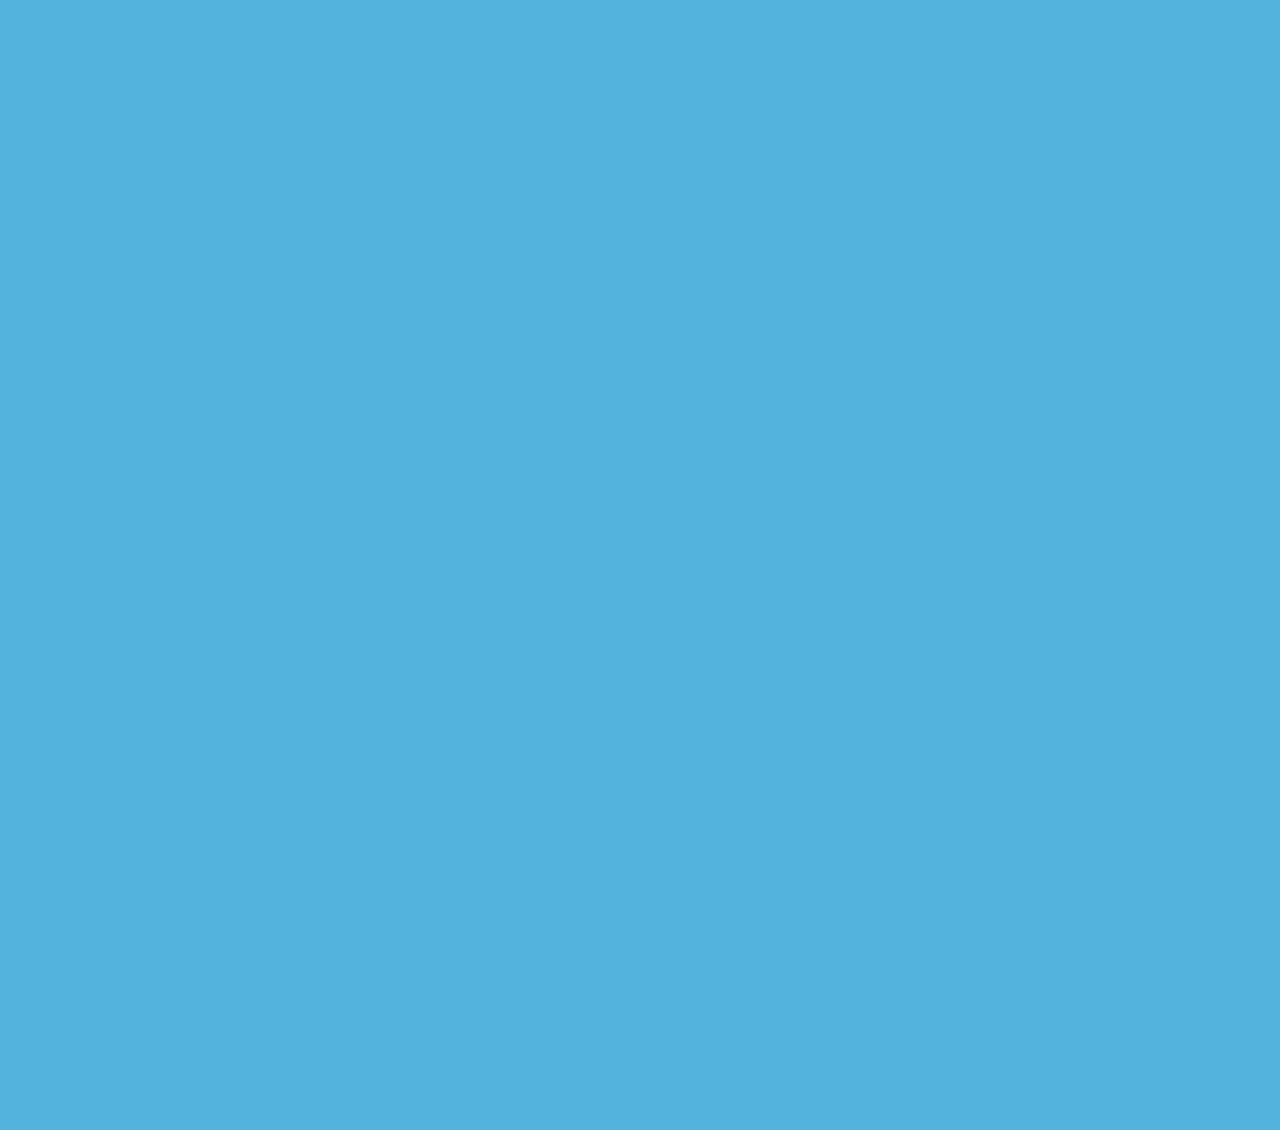
==== commit 82b6cede: "Cambios 16/09 v2" ====
--- a/Info.html
+++ b/Info.html
@@ -21,7 +21,7 @@
     <link rel="alternate" type="application/rss+xml" title="UTNDigital &raquo; Comments Feed" href="comments/feed/index.html" />
     <link rel='stylesheet' id='wp-block-library-css' href='wp-includes/css/dist/block-library/style.minf049.css' media='all' />
 
-    <link rel='stylesheet' id='pulladigital-style-css' href='wp-content/themes/utndigital/style8a54.css' media='all' />
+    <link rel='stylesheet' id='utndigital-style-css' href='wp-content/themes/utndigital/style8a54.css' media='all' />
     <link rel='stylesheet' id='bootstrap-css-css' href='wp-content/themes/utndigital/assets/css/bootstrap.min0a4b.css' media='all' />
     <link rel='stylesheet' id='owl-css-css' href='wp-content/themes/utndigital/assets/css/owl.carousel.min0a4b.css' media='all' />
     <link rel='stylesheet' id='owl-default-css' href='wp-content/themes/utndigital/assets/css/owl.theme.default.min0a4b.css' media='all' />
@@ -30,8 +30,17 @@
     <link rel="https://api.w.org/" href="wp-js/index.html" />
     <link rel="alternate" type="application/js" href="wp-js/wp/v2/pages/7.html" />
     <link rel="EditURI" type="application/rsd+xml" title="RSD" href="xmlrpc0db0.html?rsd" />
-    <meta name="generator" content="WordPress 6.0" />
-    <link rel='shortlink' href='index.html' />
+
+
+    <link rel='stylesheet' id='wp-block-library-css' href='wp-includes/css/dist/block-library/style.minf049.css?ver=6.0' media='all' />
+    <link rel='stylesheet' id='utndigital-style-css' href='wp-content/themes/utndigital/style8a54.css?ver=1.0.0' media='all' />
+    <link rel='stylesheet' id='about-css-css' href='wp-content/themes/utndigital/assets/css/about.min4fda.css' media='all' />
+    <link rel='stylesheet' id='bootstrap-css-css' href='wp-content/themes/utndigital/assets/css/bootstrap.min4fda.css' media='all' />
+    <link rel='stylesheet' id='owl-css-css' href='wp-content/themes/utndigital/assets/css/owl.carousel.min4fda.css' media='all' />
+    <link rel='stylesheet' id='owl-default-css' href='wp-content/themes/utndigital/assets/css/owl.theme.default.min4fda.css' media='all' />
+    <link rel='stylesheet' id='locomotive-css-css' href='wp-content/themes/utndigital/assets/css/locomotive-scroll4fda.css' media='all' />
+    <link rel='stylesheet' id='swiper-css-css' href='wp-content/themes/utndigital/assets/css/swiper-bundle.min4fda.css' media='all' />
+    <link rel='stylesheet' id='style-css-css' href='wp-content/themes/utndigital/assets/css/style.min4fda.css' media='all' />
 </head>
 <div class="preloader">
     <div class="text-wrapper">
@@ -44,286 +53,80 @@
 </div>
 
 <body id="js-scroll " class="page-template-default page page-id-59 o-scroll" data-scroll-container>
-
-
-    <defs>
-        <filter id="wp-duotone-blue-red">
-            <feColorMatrix color-interpolation-filters="sRGB" type="matrix" values=" .299 .587 .114 0 0 .299 .587 .114 0 0 .299 .587 .114 0 0 .299 .587 .114 0 0 " />
-            <feComponentTransfer color-interpolation-filters="sRGB">
-                <feFuncR type="table" tableValues="0 1" />
-                <feFuncG type="table" tableValues="0 0.27843137254902" />
-                <feFuncB type="table" tableValues="0.5921568627451 0.27843137254902" />
-                <feFuncA type="table" tableValues="1 1" />
-            </feComponentTransfer>
-            <feComposite in2="SourceGraphic" operator="in" />
-        </filter>
-    </defs>
-    </svg><svg xmlns="http://www.w3.org/2000/svg" viewBox="0 0 0 0" width="0" height="0" focusable="false" role="none" style="visibility: hidden; position: absolute; left: -9999px; overflow: hidden;">
-        <defs>
-            <filter id="wp-duotone-midnight">
-                <feColorMatrix color-interpolation-filters="sRGB" type="matrix"
-                    values=" .299 .587 .114 0 0 .299 .587 .114 0 0 .299 .587 .114 0 0 .299 .587 .114 0 0 " />
-                <feComponentTransfer color-interpolation-filters="sRGB">
-                    <feFuncR type="table" tableValues="0 0" />
-                    <feFuncG type="table" tableValues="0 0.64705882352941" />
-                    <feFuncB type="table" tableValues="0 1" />
-                    <feFuncA type="table" tableValues="1 1" />
-                </feComponentTransfer>
-                <feComposite in2="SourceGraphic" operator="in" />
-            </filter>
-        </defs>
-    </svg><svg xmlns="http://www.w3.org/2000/svg" viewBox="0 0 0 0" width="0" height="0" focusable="false" role="none" style="visibility: hidden; position: absolute; left: -9999px; overflow: hidden;">
-        <defs>
-            <filter id="wp-duotone-magenta-yellow">
-                <feColorMatrix color-interpolation-filters="sRGB" type="matrix"
-                    values=" .299 .587 .114 0 0 .299 .587 .114 0 0 .299 .587 .114 0 0 .299 .587 .114 0 0 " />
-                <feComponentTransfer color-interpolation-filters="sRGB">
-                    <feFuncR type="table" tableValues="0.78039215686275 1" />
-                    <feFuncG type="table" tableValues="0 0.94901960784314" />
-                    <feFuncB type="table" tableValues="0.35294117647059 0.47058823529412" />
-                    <feFuncA type="table" tableValues="1 1" />
-                </feComponentTransfer>
-                <feComposite in2="SourceGraphic" operator="in" />
-            </filter>
-        </defs>
-    </svg><svg xmlns="http://www.w3.org/2000/svg" viewBox="0 0 0 0" width="0" height="0" focusable="false" role="none" style="visibility: hidden; position: absolute; left: -9999px; overflow: hidden;">
-        <defs>
-            <filter id="wp-duotone-purple-green">
-                <feColorMatrix color-interpolation-filters="sRGB" type="matrix"
-                    values=" .299 .587 .114 0 0 .299 .587 .114 0 0 .299 .587 .114 0 0 .299 .587 .114 0 0 " />
-                <feComponentTransfer color-interpolation-filters="sRGB">
-                    <feFuncR type="table" tableValues="0.65098039215686 0.40392156862745" />
-                    <feFuncG type="table" tableValues="0 1" />
-                    <feFuncB type="table" tableValues="0.44705882352941 0.4" />
-                    <feFuncA type="table" tableValues="1 1" />
-                </feComponentTransfer>
-                <feComposite in2="SourceGraphic" operator="in" />
-            </filter>
-        </defs>
-    </svg><svg xmlns="http://www.w3.org/2000/svg" viewBox="0 0 0 0" width="0" height="0" focusable="false" role="none" style="visibility: hidden; position: absolute; left: -9999px; overflow: hidden;">
-        <defs>
-            <filter id="wp-duotone-blue-orange">
-                <feColorMatrix color-interpolation-filters="sRGB" type="matrix"
-                    values=" .299 .587 .114 0 0 .299 .587 .114 0 0 .299 .587 .114 0 0 .299 .587 .114 0 0 " />
-                <feComponentTransfer color-interpolation-filters="sRGB">
-                    <feFuncR type="table" tableValues="0.098039215686275 1" />
-                    <feFuncG type="table" tableValues="0 0.66274509803922" />
-                    <feFuncB type="table" tableValues="0.84705882352941 0.41960784313725" />
-                    <feFuncA type="table" tableValues="1 1" />
-                </feComponentTransfer>
-                <feComposite in2="SourceGraphic" operator="in" />
-            </filter>
-        </defs>
-    </svg>
-    <div id="page" class="site">
-
-        <header id="masthead" class="site-header d-none">
-            <nav id="site-navigation" class="main-navigation">
-                <button class="menu-toggle" aria-controls="primary-menu" aria-expanded="false">Primary Menu</button>
-                <div id="primary-menu" class="menu">
-                    <ul>
-                        <li class="page_item page-item-59 current_page_item"><a href="index.html" aria-current="page">About</a></li>
-                        <li class="page_item page-item-153"><a href="https://pulla.digital/cases/">Cases</a></li>
-                        <li class="page_item page-item-290"><a href="https://pulla.digital/connect/">Connect</a></li>
-                        <li class="page_item page-item-630"><a href="https://pulla.digital/contact/">Contact</a></li>
-                        <li class="page_item page-item-7"><a href="https://pulla.digital/">Home</a></li>
-                        <li class="page_item page-item-190"><a href="https://pulla.digital/our-blog/">Our Blog</a></li>
-                        <li class="page_item page-item-2"><a href="https://pulla.digital/sample-page/">Sample Page</a>
+    <div class="main-menu">
+        <div class="main-menu-icon">
+            <span></span>
+            <span></span>
+        </div>
+    </div>
+    <div class="main-menu-wrapper">
+        <div class="main-menu-content">
+            <div class="menu-menu-1-container">
+                <ul id="primary-menu" class="menu">
+                    <li id="menu-item-146" class="menu-item menu-item-type-post_type menu-item-object-page menu-item-home current-menu-item page_item page-item-7 current_page_item menu-item-146">
+                        <a href="index.html" aria-current="page">Inicio<img class="image"
+                                src=wp-content/uploads/2022/04/inicio.png>
+                        </a>
+                    </li>
+                    <li id="menu-item-193" class="menu-item menu-item-type-post_type menu-item-object-page menu-item-193"><a href="calendario.php">Calendario<img class="image"
+                                src=wp-content/uploads/2022/04/calendario.png></a></li>
+                    <li id="menu-item-671" class="menu-item menu-item-type-post_type menu-item-object-page menu-item-671"><a href="Info.html">Información<img class="image"
+                                src=wp-content/uploads/2022/03/contacto.png></a></li>
+                    <li id="menu-item-147" class="menu-item menu-item-type-post_type menu-item-object-page menu-item-147"><a href="login.php">Login<img class="image" src=wp-content/uploads/2022/03/consultas.png></a>
+                    </li>
+                </ul>
+            </div>
+            <div class="social-menu-wrapper">
+                <div class="menu-social-menu-container">
+                    <ul id="social-menu" class="menu">
+                        <li id="menu-item-152" class="menu-item menu-item-type-custom menu-item-object-custom menu-item-152"><a href="https://www.linkedin.com/school/universidad-t%C3%A9cnica-del-norte/">Linkedin</a>
                         </li>
+                        <li id="menu-item-151" class="menu-item menu-item-type-custom menu-item-object-custom menu-item-151"><a href="https://www.instagram.com/utn_ec/">Instagram</a></li>
+                        <li id="menu-item-149" class="menu-item menu-item-type-custom menu-item-object-custom menu-item-149"><a href="https://www.facebook.com/utnibarra.ec">Facebook</a></li>
                     </ul>
                 </div>
-            </nav>
-            <!-- #site-navigation -->
-            <link rel="preconnect" href="https://fonts.googleapis.com/">
-            <link rel="preconnect" href="https://fonts.gstatic.com/" crossorigin>
-            <link href="https://fonts.googleapis.com/css2?family=Open+Sans:wght@300;400;500;600;700;800&amp;display=swap" rel="stylesheet">
-            <script nomodule src="../../cdnjs.cloudflare.com/ajax/libs/babel-polyfill/7.6.0/polyfill.min.js" crossorigin="anonymous"></script>
-            <script nomodule src="../../polyfill.io/v3/polyfill.min82a1.js?features=Object.assign%2CElement.prototype.append%2CNodeList.prototype.forEach%2CCustomEvent%2Csmoothscroll" crossorigin="anonymous"></script>
-
-        </header>
-        <!-- #masthead -->
-
-        <div class="main-logo">
-            <a href="index.html">
-                <img src="wp-content/themes/utndigital/assets/img/UTN.png" alt="Inicio" />
-            </a>
-        </div>
-        <div class="main-menu">
-            <div class="main-menu-icon">
-                <span></span>
-                <span></span>
-            </div>
-        </div>
-
-        <div class="section about-workspace" data-scroll-section>
-            <div class="container-wrapper two-side-padding">
-                <!-- <h3 class="heading16 font-black" data-scroll>Work Space</h3> -->
-                <div class="font-curtain header-padding">
-                    <div class="focus heading16" data-before-content="Work Space">
-                        <div class="focus--mask font-sky-blue" data-scroll>
-                            <div class="focus--mask-inner ">Información</div>
+            </div>
+        </div>
+    </div>
+
+
+    <div id="site-wrapper" style="position:relative">
+        <main id="primary" class="site-main">
+            <div class="menu-overlay"></div>
+            <div class="banner-about-wrapper pt-wrapper position-relative" data-scroll-section>
+                <div class="about-banner pt-wrapper" data-scroll data-scroll-id="about-banner">
+                    <!-- <div id="model-holder-about"></div> -->
+                    <div class="image desktop-image">
+                        <img src="wp-content/uploads/2022/03/PD_Home_Image01.jpg" alt="">
+                    </div>
+
+                    <div class="image mobile-image">
+                        <img src="wp-content/uploads/2022/03/PD_Home_Image01.jpg" alt="">
+                    </div>
+
+                    <div class="content-wrapper banner-content">
+                        <div class="font-curtain header-padding">
+                            <div class="focus about-title heading19" data-before-content="Reservacones">
+                                <div class="focus--mask font-black banner-title">
+                                    <div class="focus--mask-inner">Reservaciones</div>
+                                </div>
+                            </div>
+                        </div>
+                        <div class="font-curtain header-padding second-row-delay">
+                            <div class="focus about-title heading19" data-before-content="Fica">
+                                <div class="focus--mask font-black banner-title">
+                                    <div class="focus--mask-inner">Fica</div>
+                                </div>
+                            </div>
+                        </div>
+                        <div class="paragraph6 paragraph6 font-new-black banner-description">
+                            <p align="justify">Reservaciones FICA es un sistema que permite gestionar la variedad de eventos (defensas públicas, conferencias, evento populares, entre otros) que surgiran dentro de la Facultad de Ingeniería en Ciencias Aplicadas con la finalidad
+                                de agilizar el proceso de reservación de los mismos.</p>
                         </div>
                     </div>
                 </div>
             </div>
-            <div class="container-wrapper">
-                <div class="owl-carousel owl-theme owl-workspace">
-                    <div class="item">
-                        <div class="carousel-image-wrapper" data-scroll>
-                            <img src="../wp-content/uploads/2021/07/Office02-1.jpg" alt="">
-                        </div>
-                    </div>
-                    <div class="item">
-                        <div class="carousel-image-wrapper" data-scroll>
-                            <img src="../wp-content/uploads/2022/04/Office04.jpg" alt="">
-                        </div>
-                    </div>
-                    <div class="item">
-                        <div class="carousel-image-wrapper" data-scroll>
-                            <img src="../wp-content/uploads/2021/07/Office03-1.jpg" alt="">
-                        </div>
-                    </div>
-                    <div class="item">
-                        <div class="carousel-image-wrapper" data-scroll>
-                            <img src="../wp-content/uploads/2022/04/ceiling2.jpg" alt="">
-                        </div>
-                    </div>
-                    <div class="item">
-                        <div class="carousel-image-wrapper" data-scroll>
-                            <img src="../wp-content/uploads/2021/07/Office01-1.jpg" alt="">
-                        </div>
-                    </div>
-                </div>
-                <!-- <button class="owl-navigator owl-navigator-prev link-separator link-1 is_left owl-arrow-prev">
-                <div class="arrow-wrapper">
-                    <span class="arrow"></span>
-                </div>
-            </button>
-            <button class="owl-navigator owl-navigator-next link-separator link-1 is_left owl-arrow-next">
-                <div class="arrow-wrapper">
-                    <span class="arrow"></span>
-                </div>
-            </button> -->
-            </div>
-
-        </div>
-        <!-- <div class="about-clients">
-            <div class="section content-about-clients" data-scroll-section>
-                <div class="container-wrapper two-side-padding-2 vartical-padding-1 mobile-padding">
-                    <div class="container-fluid gx-0">
-                        <div class="row gx-0">
-                            <div class="col-12 col-lg-4 gx-0 svg-parent-client">
-                                <div class="column-wrapper position-relative d-none d-lg-block">
-                                    <div class="overflow-container-nts-d">
-                                        <div id="digi-d" class="svg-content-wrapper is_left " data-scroll style="clip-path: url('#svg-path-NTS-D'); -webkit-clip-path: url('#svg-path-NTS-D');">
-                                            <div class="svg-target" id="nts-d-svg-transform"></div>
-                                            <svg viewBox="0 0 100 100" xmlns="http://www.w3.org/2000/svg">
-                                                <clipPath id='svg-path-NTS-D'
-                                                    transform="scale(0.15) rotate(90) translate(260, -1300)">
-                                                    <path letter-spacing='2'
-                                                        transform="translate(0,1200) rotate(180) scale(-1, 1)"
-                                                        d="M544 0l-494 700h172l464 -658v658h30v-700h-172zM0 700h30v-700h-30v700z" />
-                                                    <path letter-spacing='2'
-                                                        transform="translate(796,1200) rotate(180) scale(-1, 1)"
-                                                        d="M473 0h-150v670h-323v30h793v-30h-320v-670z" />
-                                                    <path letter-spacing='2'
-                                                        transform="translate(1669,1200) rotate(180) scale(-1, 1)"
-                                                        d="M420 690q-36 0 -73 -4t-66.5 -17.5t-48.5 -39t-20 -68.5q-1 -42 25.5 -68.5t70 -43.5t99.5 -27t114 -20.5t114.5 -24.5t100 -37.5t70.5 -59.5t27 -92q0 -62 -36 -102t-93.5 -63.5t-130.5 -33t-148 -9.5q-52 0 -112.5 9t-119 29t-109.5 52.5t-83 79.5h134q17 -33 46.5 -59 t67 -44t82.5 -27.5t94 -9.5q68 2 114 15t73.5 37.5t39.5 61t12 85.5q0 47 -26.5 78t-70 50.5t-99.5 31.5t-114 21t-114 19t-99.5 25.5t-70.5 40.5t-27 64q0 37 19.5 64.5t51.5 47.5t73 33.5t83 21.5t81 11t69 3q52 0 108 -9t108.5 -29t99 -52.5t78.5 -79.5h-134 q-35 67 -98.5 103.5t-161.5 36.5z" />
-                                                </clipPath>
-                                                <pre data-scroll data-scroll-sticky
-                                                    data-scroll-target="#nts-d-svg-transform"></pre>
-                                            </svg>
-                                        </div>
-                                    </div>
-
-                                    <!-- <div class="overflow-container-clie-d">
-                                        <div class="svg-content-wrapper is_right" data-scroll style="clip-path: url('#svg-path-CLIE-D'); -webkit-clip-path: url('#svg-path-CLIE-D'">
-                                            <div class="svg-target" id="clie-d-svg-transform"></div>
-                                            <svg viewBox="0 0 100 100" xmlns="http://www.w3.org/2000/svg">
-                                                <clipPath id='svg-path-CLIE-D'
-                                                    transform="scale(0.15) rotate(90) translate(260, -1230)">
-                                                    <path letter-spacing='2'
-                                                        transform="translate(0,1200) rotate(180) scale(-1, 1)"
-                                                        d="M841 147q-33 -46 -79 -78t-98.5 -51.5t-107.5 -28.5t-106 -9q-48 0 -100 7t-102 23.5t-95 44.5t-79 69t-54 96.5t-20 128.5t20 129.5t54 97.5t79 68.5t95 44.5t102 24t100 7q52 0 108 -9t108.5 -29t99 -52.5t78.5 -79.5h-134q-35 67 -98.5 103.5t-161.5 36.5 q-78 0 -134.5 -22.5t-93.5 -66t-55 -106.5t-18 -145q-1 -164 72 -251.5t229 -88.5q97 -1 160.5 35t98.5 102h132z" />
-                                                    <path letter-spacing='2'
-                                                        transform="translate(921,1200) rotate(180) scale(-1, 1)"
-                                                        d="M573 30v-30h-573v700h150v-670h423z" />
-                                                    <path letter-spacing='2'
-                                                        transform="translate(1574,1200) rotate(180) scale(-1, 1)"
-                                                        d="M0 0v700h150v-700h-150v0z" />
-                                                    <path letter-spacing='2'
-                                                        transform="translate(1804,1200) rotate(180) scale(-1, 1)"
-                                                        d="M0 0v700h573v-30h-423v-320h252l-21 -30h-231v-290h483v-30h-633z" />
-                                                </clipPath>
-                                                <pre data-scroll data-scroll-sticky
-                                                    data-scroll-target="#clie-d-svg-transform"></pre>
-                                            </svg>
-                                        </div>
-                                    </div> -->
-    </div>
-    <!-- <div class="client-wrapper d-block d-lg-none font-curtain text-center">
-                                    <div class="focus font-clients" data-before-content="Clients">
-                                        <div class="focus--mask font-black" data-scroll>
-                                            <div class="focus--mask-inner">Clients</div>
-                                        </div>
-                                    </div>
-                                </div> -->
-    </div>
-    <!-- <div class="col-12 col-lg-8 gx-0 d-flex">
-                                <div class="logo-wrapper">
-                                    <div class="logo-item " data-scroll>
-                                        <img data-scroll data-scroll-call="lazyLoadImage" data-src="https://pulla.digital/wp-content/uploads/2022/04/Mask-group-17.png" alt="">
-                                    </div>
-                                    <div class="logo-item " data-scroll>
-                                        <img data-scroll data-scroll-call="lazyLoadImage" data-src="https://pulla.digital/wp-content/uploads/2022/04/Kreativ-Qeramika-Logo-undefined-1.png" alt="">
-                                    </div>
-                                    <div class="logo-item bigger-logo-rounded" data-scroll>
-                                        <img data-scroll data-scroll-call="lazyLoadImage" data-src="https://pulla.digital/wp-content/uploads/2022/04/Mask-group-16.png" alt="">
-                                    </div>
-                                    <div class="logo-item " data-scroll>
-                                        <img data-scroll data-scroll-call="lazyLoadImage" data-src="https://pulla.digital/wp-content/uploads/2022/04/Mask-group-18.png" alt="">
-                                    </div>
-                                    <div class="logo-item " data-scroll>
-                                        <img data-scroll data-scroll-call="lazyLoadImage" data-src="https://pulla.digital/wp-content/uploads/2022/04/Mask-group-19.png" alt="">
-                                    </div>
-                                    <div class="logo-item " data-scroll>
-                                        <img data-scroll data-scroll-call="lazyLoadImage" data-src="https://pulla.digital/wp-content/uploads/2022/04/Mask-group-20.png" alt="">
-                                    </div>
-                                    <div class="logo-item " data-scroll>
-                                        <img data-scroll data-scroll-call="lazyLoadImage" data-src="https://pulla.digital/wp-content/uploads/2022/04/Mask-group-21.png" alt="">
-                                    </div>
-                                    <div class="logo-item bigger-logo-rounded" data-scroll>
-                                        <img data-scroll data-scroll-call="lazyLoadImage" data-src="https://pulla.digital/wp-content/uploads/2022/04/Mask-group-22.png" alt="">
-                                    </div>
-                                    <div class="logo-item bigger-logo-rounded" data-scroll>
-                                        <img data-scroll data-scroll-call="lazyLoadImage" data-src="https://pulla.digital/wp-content/uploads/2022/04/Mask-group-23.png" alt="">
-                                    </div>
-                                    <div class="logo-item " data-scroll>
-                                        <img data-scroll data-scroll-call="lazyLoadImage" data-src="https://pulla.digital/wp-content/uploads/2022/04/Mask-group-24.png" alt="">
-                                    </div>
-                                    <div class="logo-item " data-scroll>
-                                        <img data-scroll data-scroll-call="lazyLoadImage" data-src="https://pulla.digital/wp-content/uploads/2022/04/Mask-group-26.png" alt="">
-                                    </div>
-                                    <div class="logo-item " data-scroll>
-                                        <img data-scroll data-scroll-call="lazyLoadImage" data-src="https://pulla.digital/wp-content/uploads/2022/04/Mask-group-25.png" alt="">
-                                    </div>
-                                </div>
-                            </div> -->
-    </div>
-    </div>
-    </div>
-    </div>
-    </div> -->
-
-    </main>
-    <!-- #main -->
-
-    <div class="go-to-top">
-        <a class="go-to-top-button not-default">
-            <div class="arrow-wrapper">
-                <span class="arrow"></span>
-            </div>
-        </a>
+        </main>
     </div>
     <footer id="footer" class="site-footer b-white" data-scroll-section>
         <div class="container-wrapper footer-wrapper" data-scroll data-scroll-id="project-related-stick">
--- a/wp-content/themes/utndigital/assets/css/about.min4fda.css
+++ b/wp-content/themes/utndigital/assets/css/about.min4fda.css
@@ -0,0 +1 @@
+﻿@font-face{font-family:Coworking;src:url(../fonts/Coworking.otf) format("opentype"),url(../fonts/Coworking.ttf) format("truetype"),url(../fonts/Coworking.svg) format("svg")}a,h1,h2,h3,h4,h5,h6,p{margin:0;padding:0}::-moz-selection{background:#000;color:#fff}::selection{background:#000;color:#fff}::-moz-selection{background:#000;color:#fff}.heading_large_1{font-family:Coworking;font-style:normal;font-size:96px;line-height:160.03px;letter-spacing:.01em;text-transform:uppercase}.heading_large_2{font-family:Coworking;font-style:normal;font-weight:400;font-size:200px;line-height:1.1em;letter-spacing:.005em;text-transform:uppercase}.heading2{font-family:"Open Sans",sans-serif;font-style:normal;font-weight:300;font-size:24px;line-height:1.3em}.heading2-ul{font-family:Coworking;font-style:normal;font-weight:300;font-size:24px;line-height:1.3em;text-transform:uppercase}.heading3{font-family:"Open Sans",sans-serif;font-style:normal;font-weight:300;font-size:36px;line-height:1.3em}.heading4{font-family:"Open Sans",sans-serif;font-style:normal;font-weight:300;font-size:24px;line-height:57.07px}.heading4 span{font-weight:400}.heading5{font-family:"Open Sans",sans-serif;font-style:normal;font-weight:400;font-size:16px;line-height:1.3em}.heading6{font-family:Coworking;font-style:normal;font-weight:700;font-size:64px;line-height:68.28px;letter-spacing:.01em;text-transform:uppercase}.heading6-case{font-family:Coworking;font-style:normal;font-weight:700;font-size:64px;line-height:68.28px;letter-spacing:.01em;text-transform:uppercase}.heading6-c{text-transform:capitalize}.heading8{font-family:"Open Sans",sans-serif;font-size:24px;font-style:normal;font-weight:300;line-height:34px;letter-spacing:.425em}.heading8 span{font-weight:400}.heading9{font-family:Coworking;font-size:64px;font-style:normal;font-weight:400;line-height:80.9px;letter-spacing:0;text-transform:uppercase}.heading11{font-family:"Open Sans",sans-serif;font-size:36px;font-style:normal;font-weight:300;line-height:51px;letter-spacing:0}.heading12{font-family:Coworking;font-size:64px;font-style:normal;font-weight:400;line-height:66px;letter-spacing:.11em;text-transform:uppercase}.heading13{font-family:"Open Sans",sans-serif;font-style:normal;font-weight:300;font-size:18px;line-height:1.3em}.heading15{font-family:"Open Sans",sans-serif;font-size:24px;font-style:normal;font-weight:400;line-height:26.4px}.heading16{font-family:Coworking;font-size:96px;font-style:normal;font-weight:300;line-height:1.2em;letter-spacing:.03em;text-transform:uppercase}.heading17{font-family:"Open Sans",sans-serif;font-size:24px;font-style:normal;font-weight:300;line-height:28.13px}.heading17 span{font-weight:400}.heading18{font-family:"Open Sans",sans-serif;font-size:36px;font-style:normal;font-weight:300;line-height:36px;letter-spacing:.045em}.heading19{font-family:Coworking;font-style:normal;font-weight:400;font-size:96px;line-height:1.3em;text-transform:uppercase}.heading20{font-family:Coworking;font-style:normal;font-weight:400;font-size:24px;line-height:1.3em}.paragraph1{font-family:"Open Sans",sans-serif;font-style:normal;font-weight:300;font-size:18px;line-height:28.8px}.paragraph4{font-family:"Open Sans",sans-serif;font-size:36px;font-style:normal;font-weight:300;line-height:38px;letter-spacing:.01em}.paragraph5{font-family:"Open Sans",sans-serif;font-size:18px;font-style:normal;font-weight:300;line-height:31px}.paragraph6{font-family:"Open Sans",sans-serif;font-size:18px;font-style:normal;font-weight:400;line-height:1.3em}.paragraph9{font-family:"Open Sans",sans-serif;font-size:18px;font-style:normal;font-weight:300;line-height:31px}.small-text{font-family:"Open Sans",sans-serif;font-size:16px;font-style:normal;font-weight:300;line-height:19px;letter-spacing:0}.heading21{font-family:"Open Sans",sans-serif;font-size:36px;font-style:normal;font-weight:300;line-height:49px;letter-spacing:.08em}.heading22{font-family:"Open Sans",sans-serif;font-style:normal;font-weight:400;font-size:40px;line-height:1.3em}.heading23{font-family:Coworking;font-style:normal;font-weight:400;font-size:96px;line-height:1.3em;text-transform:uppercase}.loader-font{font-family:Coworking;font-style:normal;font-weight:400;font-size:32px;line-height:32px;letter-spacing:.06em;text-transform:uppercase}.font-white{color:#fff}.font-white-o-1{color:rgba(255,255,255,.8)}.font-white-o-2{color:rgba(255,255,255,.65)}.font-black{color:#000}.font-pigeon{color:#6993b7}.font-black-o-1{color:rgba(0,0,0,.6)}.font-black-o-2{color:rgba(0,0,0,.5)}.font-black-o-3{color:rgba(0,0,0,.7)}.font-black-o-4{color:rgba(0,0,0,.4)}.font-black-o-5{color:rgba(0,0,0,.9)}.font-black-o-6{color:rgba(0,0,0,.8)}.font-ocean-blue{color:#1560bb}.font-new-black{color:#2f2b2b}.font-sky-blue{color:#5e98d3}.core-services li,.core-services li p{font-family:"Open Sans",sans-serif;font-style:normal;font-weight:300;font-size:18px;line-height:1.3em}.menu-menu-1-container a{font-family:Coworking;font-size:36px;font-style:normal;font-weight:300;line-height:42px;text-align:left;text-decoration:none;color:rgba(0,0,0,.7);position:relative}.footer-menu a,.footer-menu li,.primary-menu a,.primary-menu li,.social-menu a,.social-menu li{font-family:"Open Sans",sans-serif;font-size:16px;font-style:normal;font-weight:400;line-height:26px;letter-spacing:.11em}.social-follow{font-family:"Open Sans",sans-serif;font-size:18px;font-style:normal;font-weight:700;line-height:18px;letter-spacing:.035em}.card-font{font-family:"Open Sans",sans-serif;font-size:18px;font-style:normal;font-weight:300;line-height:21px}.active-cat{font-family:"Open Sans",sans-serif;font-size:14px;font-style:normal;font-weight:400;line-height:20px;text-transform:capitalize}.categories-links li{font-family:"Open Sans",sans-serif;font-size:24px;font-style:normal;font-weight:300;line-height:34px;letter-spacing:0}.font-clients{font-family:Coworking;font-size:48px;font-style:normal;font-weight:700;line-height:51px;letter-spacing:.035em;color:rgba(39,39,39,.8);text-transform:uppercase}.text-left{text-align:left}.about-title{line-height:1em;margin-bottom:25px}.about-title::after{content:'';display:block;height:0;width:0;margin-top:calc((1 - 1.4) * .5em)}.home-title{line-height:.95em;margin-bottom:40px;display:flex;align-items:center;justify-content:center;flex-direction:column}.home-title::after{content:'';display:block;height:0;width:0;margin-top:calc((1 - 1.2) * .6em)}.safari-mac .home-title{line-height:1.5em;margin-bottom:-30px;display:flex;align-items:center;justify-content:center;flex-direction:column}.safari-mac .home-title::after{content:'';display:block;height:0;width:0;margin-top:calc((1 - 1.2) * .6em)}.safari-mac .about-title{line-height:1.4em;margin-bottom:0}.safari-mac .heading6-case{font-size:53px;line-height:1.5em}.safari-mac .heading16{line-height:1.4em}.safari-mac .heading6{line-height:1.4em}@media screen and (max-width:1600px){.heading23{font-size:70px}.heading16{font-size:70px}}@media screen and (max-width:1500px){.heading_large_1{font-size:86px}.heading12{font-size:55px}.heading6-case{font-size:53px;line-height:58.28px}}@media screen and (max-width:1400px){.heading15{font-size:20px;line-height:1.3em}}@media screen and (max-width:1200px){.heading12{font-size:50px}.heading23{font-size:55px}.heading16{font-size:55px}.heading22{font-size:32px}}@media screen and (max-width:1024px){.heading_large_1{font-size:76px;line-height:80px;letter-spacing:.015em}.heading_large_2{font-size:150px;line-height:150px;letter-spacing:-.06em;margin-top:88px}.heading2{font-size:28px;line-height:55px;letter-spacing:-.05em}.heading4-mobile{font-size:18px;line-height:24.07px;letter-spacing:0}.heading17{font-size:18px;line-height:24.07px;letter-spacing:0}.core-services li,.core-services li p{font-size:18px}.font-custom-w{max-width:190px}.card-font{font-size:15px;line-height:21px}.font-black-o-2-m{color:rgba(0,0,0,.5)}.footer-menu a,.primary-menu a,.social-menu a{font-size:13px}.heading15{font-size:18px;line-height:1.3em}}@media screen and (max-width:992px){.heading12{font-size:40px}}@media screen and (max-width:768px){.single-work-banner-wrapper .font-curtain.header-padding .focus{min-height:145px}.safari-mac .about-title{line-height:1.4em;margin-bottom:0}.safari-mac .heading6-case,.safari-mac .work-posts .work-item .content-inner-wrapper .font-curtain .focus{font-size:36px;line-height:1.5em;min-height:125px}.safari-mac .heading16{line-height:1.5em}.safari-mac .heading6{line-height:1.5em}.heading_large_1{font-size:56x;line-height:1.6em}.heading_large_2{font-size:88px;line-height:100px;letter-spacing:-.06em;margin-top:88px}.heading2{font-size:18px;line-height:26px;letter-spacing:-.05em}.heading3{font-size:26px}.heading4{font-size:18px;line-height:26px;letter-spacing:0}.heading4-mobile{font-size:14px;line-height:16px;letter-spacing:0}.heading5{font-size:14px;line-height:19.98px}.heading6{font-size:36px;line-height:60px;letter-spacing:.01em}.heading6-m{font-weight:700;font-size:24px;line-height:26px;letter-spacing:.01em;text-transform:uppercase}.heading6-case{font-size:36px;line-height:1.5em}.heading8{font-size:14px;line-height:17px;letter-spacing:.375em}.heading9{font-size:24px;font-style:normal;font-weight:700;line-height:30.94px}.heading11{font-size:24px;line-height:34px}.heading12{font-size:48px;line-height:57px;letter-spacing:.05em}.heading13{font-size:16px;line-height:22.83px}.heading15{font-size:14px;line-height:15.4px}.heading16{font-size:32px;line-height:56px}.heading17{font-size:16px;line-height:18.75px}.heading18{font-size:18px;line-height:18.03px}.heading19{font-size:36px;line-height:60px}.heading20{font-size:16px;line-height:25px}.heading21{font-size:22px;line-height:30px;letter-spacing:.08em}.paragraph1{font-size:14px;line-height:23.8px}.paragraph4{font-size:20px;font-weight:400;line-height:1.3em}.paragraph5{font-size:12px;line-height:21px}.paragraph6{font-size:14px;line-height:22px;letter-spacing:.03em;font-weight:300}.paragraph9{font-size:14px;line-height:25px}.core-services li,.core-services li p{font-size:14px;line-height:29px;letter-spacing:0}.menu-menu-1-container a{font-size:36px;line-height:42px;letter-spacing:0}.card-font{font-size:14px;line-height:19px}.font-clients{font-size:24px;line-height:42px}.font-projects{font-family:Coworking;font-style:normal;font-weight:400;font-size:24px;line-height:24px;text-transform:uppercase}.font-black-o-2-m{color:rgba(0,0,0,.5)}.font-black-o-4-m{color:rgba(0,0,0,.4)}.m-font-black{color:#000}.m-font-black-o-3{color:rgba(0,0,0,.7)}.font-custom-w{max-width:190px}.footer-menu a,.primary-menu a,.social-menu a{font-size:16px}.categories-links li{font-size:14px;line-height:20px;text-transform:capitalize}.d-xs-none{display:none!important}.d-xs-block{display:block!important}.about-title{line-height:1.3em;margin-top:-25px;font-size:48px}.heading22{font-size:16px}.heading23{font-size:32px}.loader-font{font-size:20px}}@media screen and (max-width:550px){.safari-mac #home-sentence .font-curtain.header-padding .focus,.safari-mac .heading_large_1{font-size:50px;line-height:1.55em;min-height:160px}.heading_large_1{font-size:50px;line-height:1.4em}#home-sentence .font-curtain.header-padding .focus,.single-work-banner-wrapper .font-curtain.header-padding .focus{min-height:140px}.about-banner .font-curtain.header-padding .focus{min-height:80px}#connect-seciton .focus--mask-inner,#connect-section .title-wrapper .font-curtain .focus{min-height:70px}}@media screen and (max-width:390px){.heading19,.heading6{line-height:1.4em}.heading12{font-size:38px;line-height:1.3em}}.link-1{font-family:"Open Sans",sans-serif;font-style:normal;font-weight:600;font-size:18px;line-height:1.3em;text-decoration:none;position:relative;height:36px;padding:10px 10px 10px 0;transition:all cubic-bezier(.12,.41,.11,.9) .3s;-webkit-transition:all cubic-bezier(.12,.41,.11,.9) .3s;-moz-transition:all cubic-bezier(.12,.41,.11,.9) .3s;-o-transition:all cubic-bezier(.12,.41,.11,.9) .3s;display:flex}.link-1 .arrow-wrapper{position:relative;height:40px;width:40px;border-radius:100%;border:1px solid #000;box-sizing:border-box;margin-left:10px;transition:all cubic-bezier(.12,.41,.11,.9) .3s;-webkit-transition:all cubic-bezier(.12,.41,.11,.9) .3s;-moz-transition:all cubic-bezier(.12,.41,.11,.9) .3s;-o-transition:all cubic-bezier(.12,.41,.11,.9) .3s}.link-1 .arrow-wrapper .arrow{display:inline-block;width:14px;height:1px;position:absolute;top:50%;transition:all cubic-bezier(.12,.41,.11,.9) .3s;-webkit-transition:all cubic-bezier(.12,.41,.11,.9) .3s;-moz-transition:all cubic-bezier(.12,.41,.11,.9) .3s;-o-transition:all cubic-bezier(.12,.41,.11,.9) .3s;background:rgba(39,39,39,.8);left:10px;position:absolute;top:50%;transition:all cubic-bezier(.12,.41,.11,.9) .3s;-webkit-transition:all cubic-bezier(.12,.41,.11,.9) .3s;-moz-transition:all cubic-bezier(.12,.41,.11,.9) .3s;-o-transition:all cubic-bezier(.12,.41,.11,.9) .3s}.link-1 .arrow-wrapper .arrow::after,.link-1 .arrow-wrapper .arrow::before{content:" ";width:5px;height:1px;position:absolute;right:0;background:rgba(39,39,39,.8)}.link-1 .arrow-wrapper .arrow::after{transform:rotate(45deg) translateY(-2px) translateX(0);-webkit-transform:rotate(45deg) translateY(-2px) translateX(0);-moz-transform:rotate(45deg) translateY(-2px) translateX(0);-o-transform:rotate(45deg) translateY(-2px) translateX(0)}.link-1 .arrow-wrapper .arrow::before{transform:rotate(-45deg) translateY(2px) translateX(0);-webkit-transform:rotate(-45deg) translateY(2px) translateX(0);-moz-transform:rotate(-45deg) translateY(2px) translateX(0);-o-transform:rotate(-45deg) translateY(2px) translateX(0)}.link-1.is_left{justify-content:flex-start;align-items:center}.link-1.is_center{justify-content:center;align-items:center}.link-1.link-white{color:#fff}.link-1.link-white .arrow-wrapper{border-color:#fff}.link-1.link-white .arrow-wrapper .arrow{display:inline-block;width:14px;height:1px;position:absolute;top:50%;transition:all cubic-bezier(.12,.41,.11,.9) .3s;-webkit-transition:all cubic-bezier(.12,.41,.11,.9) .3s;-moz-transition:all cubic-bezier(.12,.41,.11,.9) .3s;-o-transition:all cubic-bezier(.12,.41,.11,.9) .3s;background:#fff}.link-1.link-white .arrow-wrapper .arrow::after,.link-1.link-white .arrow-wrapper .arrow::before{content:" ";width:5px;height:1px;position:absolute;right:0;background:#fff}.link-1.link-white .arrow-wrapper .arrow::after{transform:rotate(45deg) translateY(-2px) translateX(0);-webkit-transform:rotate(45deg) translateY(-2px) translateX(0);-moz-transform:rotate(45deg) translateY(-2px) translateX(0);-o-transform:rotate(45deg) translateY(-2px) translateX(0)}.link-1.link-white .arrow-wrapper .arrow::before{transform:rotate(-45deg) translateY(2px) translateX(0);-webkit-transform:rotate(-45deg) translateY(2px) translateX(0);-moz-transform:rotate(-45deg) translateY(2px) translateX(0);-o-transform:rotate(-45deg) translateY(2px) translateX(0)}.link-1.link-white:hover{color:#fff}.link-1.link-white:hover .arrow-wrapper .arrow{display:inline-block;width:20px;height:1px;position:absolute;top:50%;transition:all cubic-bezier(.12,.41,.11,.9) .3s;-webkit-transition:all cubic-bezier(.12,.41,.11,.9) .3s;-moz-transition:all cubic-bezier(.12,.41,.11,.9) .3s;-o-transition:all cubic-bezier(.12,.41,.11,.9) .3s;background:#fff}.link-1.link-white:hover .arrow-wrapper .arrow::after,.link-1.link-white:hover .arrow-wrapper .arrow::before{content:" ";width:5px;height:1px;position:absolute;right:0;background:#fff}.link-1.link-white:hover .arrow-wrapper .arrow::after{transform:rotate(45deg) translateY(-2px) translateX(0);-webkit-transform:rotate(45deg) translateY(-2px) translateX(0);-moz-transform:rotate(45deg) translateY(-2px) translateX(0);-o-transform:rotate(45deg) translateY(-2px) translateX(0)}.link-1.link-white:hover .arrow-wrapper .arrow::before{transform:rotate(-45deg) translateY(2px) translateX(0);-webkit-transform:rotate(-45deg) translateY(2px) translateX(0);-moz-transform:rotate(-45deg) translateY(2px) translateX(0);-o-transform:rotate(-45deg) translateY(2px) translateX(0)}.link-1.link-dark{color:#000}.link-1.link-dark:hover{color:#000}.link-1.owl-arrow-next .arrow-wrapper{margin-left:0;border:1px solid transparent}.link-1.owl-arrow-prev .arrow-wrapper{margin-left:0;border:1px solid transparent;transform:rotate(180deg);-webkit-transform:rotate(180deg);-moz-transform:rotate(180deg);-o-transform:rotate(180deg)}.link-1:hover{color:#000}.link-1:hover .arrow-wrapper{transition-delay:.3s}.link-1:hover .arrow-wrapper .arrow{display:inline-block;width:20px;height:1px;position:absolute;top:50%;transition:all cubic-bezier(.12,.41,.11,.9) .3s;-webkit-transition:all cubic-bezier(.12,.41,.11,.9) .3s;-moz-transition:all cubic-bezier(.12,.41,.11,.9) .3s;-o-transition:all cubic-bezier(.12,.41,.11,.9) .3s;background:rgba(39,39,39,.8)}.link-1:hover .arrow-wrapper .arrow::after,.link-1:hover .arrow-wrapper .arrow::before{content:" ";width:5px;height:1px;position:absolute;right:0;background:rgba(39,39,39,.8)}.link-1:hover .arrow-wrapper .arrow::after{transform:rotate(45deg) translateY(-2px) translateX(0);-webkit-transform:rotate(45deg) translateY(-2px) translateX(0);-moz-transform:rotate(45deg) translateY(-2px) translateX(0);-o-transform:rotate(45deg) translateY(-2px) translateX(0)}.link-1:hover .arrow-wrapper .arrow::before{transform:rotate(-45deg) translateY(2px) translateX(0);-webkit-transform:rotate(-45deg) translateY(2px) translateX(0);-moz-transform:rotate(-45deg) translateY(2px) translateX(0);-o-transform:rotate(-45deg) translateY(2px) translateX(0)}@media screen and (max-width:1200px){.link-1.link-white .arrow{top:30px}.link-1.link-white:hover .arrow{top:30px}.link-1.link-dark .arrow{top:19px}.link-1.link-dark:hover .arrow{top:19px}}@media screen and (max-width:768px){.link-1{font-size:14px;line-height:21px;letter-spacing:.11em}.link-1 .arrow{top:30px}.link-1.link-white:hover .arrow{top:30px}.link-1.related-more-blogs .arrow{top:30px;width:130px}.content-home-projects .link-1{height:18px;letter-spacing:normal}.link-2{font-size:18px;line-height:29px;letter-spacing:.02em}.link-2 .arrow-2{width:17px;height:1px;left:calc(100% + 10px)}.link-2 .arrow-2::after,.link-2 .arrow-2::before{width:4px;height:1px}.link-2 .arrow-2::before{transform:rotate(-47deg) translate(0,2px);-webkit-transform:rotate(-47deg) translate(0,2px);-moz-transform:rotate(-47deg) translate(0,2px);-o-transform:rotate(-47deg) translate(0,2px)}.link-2 .arrow-2::after{transform:rotate(47deg) translate(0,-2px);-webkit-transform:rotate(47deg) translate(0,-2px);-moz-transform:rotate(47deg) translate(0,-2px);-o-transform:rotate(47deg) translate(0,-2px)}.link-2:hover{text-decoration:none}.link-2:hover .arrow-2{width:35px}}.banner-about-wrapper{height:100vh;width:100%;position:relative;overflow:hidden}.banner-about-wrapper .mobile-image,.banner-about-wrapper .mobile-video{display:none}.banner-about-wrapper .video{width:100%;height:100%;position:relative}.banner-about-wrapper .video .iframe-overlay{position:absolute;top:0;left:0;width:100%;height:100%;z-index:1}.banner-about-wrapper .video .iframe-wrapper{position:relative;overflow:hidden;height:100vh}.banner-about-wrapper .video .iframe-wrapper iframe{width:100%;height:56.25vw;min-height:100vh;min-width:177.77vh;position:absolute;top:50%;left:50%;transform:translate(-50%,-50%);-webkit-transform:translate(-50%,-50%);-moz-transform:translate(-50%,-50%);-o-transform:translate(-50%,-50%)}.banner-about-wrapper .image{width:100%;height:100%}.banner-about-wrapper .image img{opacity:0;transform:scale(1.4);-webkit-transform:scale(1.4);-moz-transform:scale(1.4);-o-transform:scale(1.4);transition:all cubic-bezier(.12,.41,.11,.9) .6s;-webkit-transition:all cubic-bezier(.12,.41,.11,.9) .6s;-moz-transition:all cubic-bezier(.12,.41,.11,.9) .6s;-o-transition:all cubic-bezier(.12,.41,.11,.9) .6s;width:100%;height:100%;-o-object-fit:cover;object-fit:cover}.banner-about-wrapper .image.is-inview img{opacity:1;transform:scale(1);-webkit-transform:scale(1);-moz-transform:scale(1);-o-transform:scale(1);transition-delay:.3s}.banner-about-wrapper .content-wrapper{position:absolute;z-index:2;left:140px;bottom:140px}.banner-about-wrapper .content-wrapper h2{margin-bottom:10px}.banner-about-wrapper .content-wrapper h3{margin-bottom:50px}.banner-about-wrapper .content-wrapper .banner-description{margin-top:40px;max-width:36%;opacity:0;transform:translateY(40px);-webkit-transform:translateY(40px);-moz-transform:translateY(40px);-o-transform:translateY(40px);transition:all cubic-bezier(.12,.41,.11,.9) .6s;-webkit-transition:all cubic-bezier(.12,.41,.11,.9) .6s;-moz-transition:all cubic-bezier(.12,.41,.11,.9) .6s;-o-transition:all cubic-bezier(.12,.41,.11,.9) .6s}.banner-about-wrapper .content-wrapper.is-inview .banner-description{opacity:1;transform:translateY(0);-webkit-transform:translateY(0);-moz-transform:translateY(0);-o-transform:translateY(0);transition-delay:1s}.safari-mac .about-banner .content-wrapper .font-curtain .focus::after{content:'';display:block;height:0;width:0;margin-top:calc((1 - 1.6) * .5em)}.safari-mac .about-banner .content-wrapper .banner-description{margin-top:30px}.about-parallax .desktop-svg{display:block}.about-parallax .mobile-sm-svg,.about-parallax .mobile-svg{display:none}.about-parallax .column-holder{width:100%;height:100%;position:relative;overflow:hidden;min-height:350px}.about-parallax .column-holder .about-paragraph{padding:150px 7%}.about-parallax .column-holder .about-paragraph p{margin-top:30px;opacity:0;transform:translateY(50px);-webkit-transform:translateY(50px);-moz-transform:translateY(50px);-o-transform:translateY(50px);transition:all cubic-bezier(.12,.41,.11,.9) .6s;-webkit-transition:all cubic-bezier(.12,.41,.11,.9) .6s;-moz-transition:all cubic-bezier(.12,.41,.11,.9) .6s;-o-transition:all cubic-bezier(.12,.41,.11,.9) .6s}.about-parallax .column-holder .about-paragraph.is-inview p{opacity:1;transform:translateY(0);-webkit-transform:translateY(0);-moz-transform:translateY(0);-o-transform:translateY(0);transition-delay:1s}.about-parallax .column-holder .content-wrapper{position:relative}.about-parallax .column-holder .content-wrapper.is_left{height:570px;opacity:0;transform:translateX(-170px);-webkit-transform:translateX(-170px);-moz-transform:translateX(-170px);-o-transform:translateX(-170px);transition:all cubic-bezier(.12,.41,.11,.9) .6s;-webkit-transition:all cubic-bezier(.12,.41,.11,.9) .6s;-moz-transition:all cubic-bezier(.12,.41,.11,.9) .6s;-o-transition:all cubic-bezier(.12,.41,.11,.9) .6s}.about-parallax .column-holder .content-wrapper.is_left.is-inview{opacity:1;transform:translateX(0);-webkit-transform:translateX(0);-moz-transform:translateX(0);-o-transform:translateX(0);transition-delay:.7s}.about-parallax .column-holder .content-wrapper.is_right{top:0;opacity:0;transform:translateX(170px);-webkit-transform:translateX(170px);-moz-transform:translateX(170px);-o-transform:translateX(170px);transition:all cubic-bezier(.12,.41,.11,.9) .6s;-webkit-transition:all cubic-bezier(.12,.41,.11,.9) .6s;-moz-transition:all cubic-bezier(.12,.41,.11,.9) .6s;-o-transition:all cubic-bezier(.12,.41,.11,.9) .6s}.about-parallax .column-holder .content-wrapper.is_right.is-inview{opacity:1;transform:translateX(0);-webkit-transform:translateX(0);-moz-transform:translateX(0);-o-transform:translateX(0);transition-delay:.7s}.about-parallax .column-holder .content-wrapper .divider{position:absolute;top:0;left:0;width:100%;height:10px;background:#fff;z-index:10}.about-parallax .column-holder .content-wrapper .svg-content-wrapper{z-index:9;position:absolute;width:380px;overflow:hidden;height:480px}.about-parallax .column-holder .content-wrapper .svg-content-wrapper.right-svg{height:267px}.about-parallax .column-holder .content-wrapper .svg-content-wrapper .svg-target{position:absolute;top:-100vh;right:0;left:0;bottom:-100vh}.about-parallax .column-holder .content-wrapper .svg-content-wrapper pre{position:absolute;top:-100vh;right:0;left:0;background-image:url(../img/font_parallax2.jpg);background-repeat:round;background-position:center;height:100vh;width:370px}.about-parallax .column-holder .content-wrapper .svg-content-wrapper.icon-svg{height:225px;width:71px}.about-parallax .column-holder .content-wrapper .svg-content-wrapper.text-svg{top:300px;height:345px}.about-parallax .m-only{display:none}.about-parallax .paragraph-mobile{display:none}.about-what-we-do{background:#5e98d3}.about-what-we-do .container-fluid{margin-bottom:50px}.about-what-we-do .mobile-services{display:none}.about-what-we-do .section-title{margin-bottom:90px}.about-what-we-do .section-title .title{display:flex}.about-what-we-do .section-title .title .font-curtain{max-width:50%}.about-what-we-do .section-title .title .title-border{height:1px;width:100%;background:#fff;margin-top:4.5%;transition:all cubic-bezier(.12,.41,.11,.9) .6s;-webkit-transition:all cubic-bezier(.12,.41,.11,.9) .6s;-moz-transition:all cubic-bezier(.12,.41,.11,.9) .6s;-o-transition:all cubic-bezier(.12,.41,.11,.9) .6s;transform:scale(0);-webkit-transform:scale(0);-moz-transform:scale(0);-o-transform:scale(0);transform-origin:left;transition-delay:1.3s}.about-what-we-do .section-title .title.is-inview .title-border{transform:scale(1);-webkit-transform:scale(1);-moz-transform:scale(1);-o-transform:scale(1)}.about-what-we-do .services-title .title{display:flex;margin:30px 0;opacity:0;transform:translateX(-40px);-webkit-transform:translateX(-40px);-moz-transform:translateX(-40px);-o-transform:translateX(-40px);transition:all cubic-bezier(.12,.41,.11,.9) .6s;-webkit-transition:all cubic-bezier(.12,.41,.11,.9) .6s;-moz-transition:all cubic-bezier(.12,.41,.11,.9) .6s;-o-transition:all cubic-bezier(.12,.41,.11,.9) .6s;cursor:pointer;width:-webkit-fit-content;width:-moz-fit-content;width:fit-content}.about-what-we-do .services-title .title img{margin-right:15px;width:0;transition:all cubic-bezier(.12,.41,.11,.9) .3s;-webkit-transition:all cubic-bezier(.12,.41,.11,.9) .3s;-moz-transition:all cubic-bezier(.12,.41,.11,.9) .3s;-o-transition:all cubic-bezier(.12,.41,.11,.9) .3s}.about-what-we-do .services-title .title:hover{color:#fff}.about-what-we-do .services-title .title:hover img{width:26px}.about-what-we-do .services-title .title.active{color:#fff}.about-what-we-do .services-title .title.active img{width:26px}.about-what-we-do .services-title.is-inview .title{opacity:1;transform:translateX(0);-webkit-transform:translateX(0);-moz-transform:translateX(0);-o-transform:translateX(0)}.about-what-we-do .services-title.is-inview .title:first-child{transition-delay:1.2s}.about-what-we-do .services-title.is-inview .title:nth-child(2){transition-delay:1.3s}.about-what-we-do .services-title.is-inview .title:nth-child(3){transition-delay:1.4s}.about-what-we-do .services-title.is-inview .title:nth-child(4){transition-delay:1.5s}.about-what-we-do .services-title.is-inview .title:nth-child(5){transition-delay:1.6s}.about-what-we-do .services-title.is-inview .title:nth-child(6){transition-delay:1.7s}.about-what-we-do .services-content{height:-webkit-fit-content;height:-moz-fit-content;height:fit-content;margin-top:auto;margin-bottom:auto}.about-what-we-do .services-content .content{opacity:0;transform:translateX(-40px);-webkit-transform:translateX(-40px);-moz-transform:translateX(-40px);-o-transform:translateX(-40px);transition:all cubic-bezier(.12,.41,.11,.9) .6s;-webkit-transition:all cubic-bezier(.12,.41,.11,.9) .6s;-moz-transition:all cubic-bezier(.12,.41,.11,.9) .6s;-o-transition:all cubic-bezier(.12,.41,.11,.9) .6s}.about-what-we-do .services-content .content .number{opacity:0;visibility:hidden;transform:translateY(40px);-webkit-transform:translateY(40px);-moz-transform:translateY(40px);-o-transform:translateY(40px);transition:all cubic-bezier(.12,.41,.11,.9) .6s;-webkit-transition:all cubic-bezier(.12,.41,.11,.9) .6s;-moz-transition:all cubic-bezier(.12,.41,.11,.9) .6s;-o-transition:all cubic-bezier(.12,.41,.11,.9) .6s}.about-what-we-do .services-content .content .title{opacity:0;visibility:hidden;transform:translateY(40px);-webkit-transform:translateY(40px);-moz-transform:translateY(40px);-o-transform:translateY(40px);transition:all cubic-bezier(.12,.41,.11,.9) .6s;-webkit-transition:all cubic-bezier(.12,.41,.11,.9) .6s;-moz-transition:all cubic-bezier(.12,.41,.11,.9) .6s;-o-transition:all cubic-bezier(.12,.41,.11,.9) .6s}.about-what-we-do .services-content .content .paragraph{opacity:0;visibility:hidden;margin-top:30px;max-width:55%;transform:translateY(40px);-webkit-transform:translateY(40px);-moz-transform:translateY(40px);-o-transform:translateY(40px);transition:all cubic-bezier(.12,.41,.11,.9) .6s;-webkit-transition:all cubic-bezier(.12,.41,.11,.9) .6s;-moz-transition:all cubic-bezier(.12,.41,.11,.9) .6s;-o-transition:all cubic-bezier(.12,.41,.11,.9) .6s}.about-what-we-do .services-content .content.active .number,.about-what-we-do .services-content .content.active .paragraph,.about-what-we-do .services-content .content.active .title{opacity:1;visibility:visible;transform:translateY(0);-webkit-transform:translateY(0);-moz-transform:translateY(0);-o-transform:translateY(0)}.about-what-we-do .services-content .content.active .number{transition-delay:.2s}.about-what-we-do .services-content .content.active .title{transition-delay:.4s}.about-what-we-do .services-content .content.active .paragraph{transition-delay:.6s}.about-what-we-do .services-content.is-inview .content{opacity:1;transform:translateX(0);-webkit-transform:translateX(0);-moz-transform:translateX(0);-o-transform:translateX(0);transition-delay:1.9s}.about-what-we-do h2{opacity:0;transform:translateY(40px);-webkit-transform:translateY(40px);-moz-transform:translateY(40px);-o-transform:translateY(40px);transition:all cubic-bezier(.12,.41,.11,.9) .6s;-webkit-transition:all cubic-bezier(.12,.41,.11,.9) .6s;-moz-transition:all cubic-bezier(.12,.41,.11,.9) .6s;-o-transition:all cubic-bezier(.12,.41,.11,.9) .6s}.about-what-we-do h2.is-inview{opacity:1;transform:translateY(0);-webkit-transform:translateY(0);-moz-transform:translateY(0);-o-transform:translateY(0);transition-delay:.6s}.about-what-we-do .card-item{max-width:80%;margin:60px auto 0 auto}.about-what-we-do .card-item.separator{margin-top:60px}.about-what-we-do .card-item h3{margin-bottom:20px;opacity:0;transform:translateY(40px);-webkit-transform:translateY(40px);-moz-transform:translateY(40px);-o-transform:translateY(40px);transition:all cubic-bezier(.12,.41,.11,.9) .6s;-webkit-transition:all cubic-bezier(.12,.41,.11,.9) .6s;-moz-transition:all cubic-bezier(.12,.41,.11,.9) .6s;-o-transition:all cubic-bezier(.12,.41,.11,.9) .6s}.about-what-we-do .card-item .card-content{padding:20px;position:relative;opacity:0;transform:translateY(40px);-webkit-transform:translateY(40px);-moz-transform:translateY(40px);-o-transform:translateY(40px);transition:all cubic-bezier(.12,.41,.11,.9) .6s;-webkit-transition:all cubic-bezier(.12,.41,.11,.9) .6s;-moz-transition:all cubic-bezier(.12,.41,.11,.9) .6s;-o-transition:all cubic-bezier(.12,.41,.11,.9) .6s}.about-what-we-do .card-item .card-content::before{content:"";position:absolute;left:0;width:1px;background-color:#fff;height:80px;top:50%;transform:translateY(-50%);-webkit-transform:translateY(-50%);-moz-transform:translateY(-50%);-o-transform:translateY(-50%)}.about-what-we-do .card-item.is-inview h3{opacity:1;transform:translateY(0);-webkit-transform:translateY(0);-moz-transform:translateY(0);-o-transform:translateY(0);transition-delay:.6s}.about-what-we-do .card-item.is-inview .card-content{opacity:1;transform:translateY(0);-webkit-transform:translateY(0);-moz-transform:translateY(0);-o-transform:translateY(0);transition-delay:.8s}.about-workspace{width:100vw!important}.about-workspace .container-wrapper.two-side-padding{margin-top:180px;margin-bottom:70px}.about-workspace h3{margin-top:150px;margin-bottom:70px;opacity:0;transition:all cubic-bezier(.12,.41,.11,.9) .6s;-webkit-transition:all cubic-bezier(.12,.41,.11,.9) .6s;-moz-transition:all cubic-bezier(.12,.41,.11,.9) .6s;-o-transition:all cubic-bezier(.12,.41,.11,.9) .6s}.about-workspace h3.is-inview{opacity:1;transition-delay:.6s}.about-workspace .owl-navigator{width:40px;height:40px;border-radius:50%;outline:0;box-shadow:none;border:none;background:rgba(255,255,255,.65);position:absolute;top:50%;transform:translateY(-50%);-webkit-transform:translateY(-50%);-moz-transform:translateY(-50%);-o-transform:translateY(-50%);z-index:9;padding:0}.about-workspace .owl-navigator.owl-navigator-prev{left:10px}.about-workspace .owl-navigator.owl-navigator-next{right:10px}.about-workspace .owl-navigator svg{position:relative;top:-2px}.about-workspace .carousel-image-wrapper img{height:800px;-o-object-fit:cover;object-fit:cover;-o-object-position:center;object-position:center;opacity:0;transform:scale(.8);-webkit-transform:scale(.8);-moz-transform:scale(.8);-o-transform:scale(.8);transition:all cubic-bezier(.12,.41,.11,.9) .6s;-webkit-transition:all cubic-bezier(.12,.41,.11,.9) .6s;-moz-transition:all cubic-bezier(.12,.41,.11,.9) .6s;-o-transition:all cubic-bezier(.12,.41,.11,.9) .6s}.about-workspace .carousel-image-wrapper.is-inview img{opacity:1;transform:scale(1);-webkit-transform:scale(1);-moz-transform:scale(1);-o-transform:scale(1);transition-delay:.8s}.about-workspace .owl-item{padding:0 0;transition:all cubic-bezier(.12,.41,.11,.9) .6s;-webkit-transition:all cubic-bezier(.12,.41,.11,.9) .6s;-moz-transition:all cubic-bezier(.12,.41,.11,.9) .6s;-o-transition:all cubic-bezier(.12,.41,.11,.9) .6s}.about-workspace .owl-item.center{padding:0 10px}.about-team h3{margin-bottom:70px;max-width:150px;opacity:0;transition:all cubic-bezier(.12,.41,.11,.9) .6s;-webkit-transition:all cubic-bezier(.12,.41,.11,.9) .6s;-moz-transition:all cubic-bezier(.12,.41,.11,.9) .6s;-o-transition:all cubic-bezier(.12,.41,.11,.9) .6s}.about-team h3.is-inview{opacity:1;transition-delay:.6s}.about-team .focus{width:-webkit-fit-content;width:-moz-fit-content;width:fit-content;margin-bottom:70px}.about-team .drag-wrapper{width:0;height:1px;background:rgba(0,0,0,.5);position:relative;transition:all cubic-bezier(.12,.41,.11,.9) .6s;-webkit-transition:all cubic-bezier(.12,.41,.11,.9) .6s;-moz-transition:all cubic-bezier(.12,.41,.11,.9) .6s;-o-transition:all cubic-bezier(.12,.41,.11,.9) .6s}.about-team .drag-wrapper .drag-inner-container{width:0;height:50px;position:absolute;left:15px;transform:translate(0,-50%);-webkit-transform:translate(0,-50%);-moz-transform:translate(0,-50%);-o-transform:translate(0,-50%);transition:all cubic-bezier(.12,.41,.11,.9) .6s;-webkit-transition:all cubic-bezier(.12,.41,.11,.9) .6s;-moz-transition:all cubic-bezier(.12,.41,.11,.9) .6s;-o-transition:all cubic-bezier(.12,.41,.11,.9) .6s}.about-team .drag-wrapper .drag-inner-container .drag-inner{height:3px;position:absolute;background:#333;width:100%;top:calc(50% - 1px)}.about-team .drag-wrapper.is-inview{width:100%;transition-delay:.6s}.about-team .drag-wrapper.is-inview .drag-inner-container{width:calc(100%/5);transition:width .6s 1s cubic-bezier(.17,.67,.59,1.01),left cubic-bezier(.17,.67,.59,1.01) .3s;-webkit-transition:width .6s 1s cubic-bezier(.17,.67,.59,1.01),left cubic-bezier(.17,.67,.59,1.01) .3s;-moz-transition:width .6s 1s cubic-bezier(.17,.67,.59,1.01),left cubic-bezier(.17,.67,.59,1.01) .3s;-o-transition:width .6s 1s cubic-bezier(.17,.67,.59,1.01),left cubic-bezier(.17,.67,.59,1.01) .3s}.about-team .owl-team-container{margin-top:70px;width:100%;height:auto;position:relative;float:right}.about-team .owl-team-container .owl-team-inner-container{position:relative;right:-100px}.about-team .owl-team-container .owl-team-inner-container .owl-carousel .owl-stage-outer{max-width:90%;right:-20%}.about-team .owl-team-container .owl-team-inner-container .owl-theme .owl-nav.disabled+.owl-dots{position:absolute!important;left:-100px;top:-75px;width:100%;display:flex!important}.about-team .owl-team-container .owl-team-inner-container .owl-theme .owl-nav.disabled+.owl-dots::before{content:'';position:absolute;top:6px;left:0;width:100vw;height:1px;background-color:rgba(0,0,0,.5)}.about-team .owl-team-container .owl-team-inner-container .owl-theme .owl-nav.disabled+.owl-dots .owl-dot{width:100%;z-index:2}.about-team .owl-team-container .owl-team-inner-container .owl-theme .owl-nav.disabled+.owl-dots .owl-dot span{width:75%;height:3px;background-color:transparent}.about-team .owl-team-container .owl-team-inner-container .owl-theme .owl-nav.disabled+.owl-dots .owl-dot.active span{width:75%;height:3px;background-color:#333;margin-right:auto;margin-left:5%}.about-team .owl-team-container .owl-team-inner-container .carousel-image-wrapper{position:relative}.about-team .owl-team-container .owl-team-inner-container .carousel-image-wrapper .carousel-item-counter{font-family:Coworking;font-style:normal;font-weight:500;font-size:48px;color:#808ace;top:-8px;left:0;z-index:1;position:relative;line-height:1;width:-webkit-max-content;width:-moz-max-content;width:max-content;opacity:0;transform:scale(0);-webkit-transform:scale(0);-moz-transform:scale(0);-o-transform:scale(0);transition:all cubic-bezier(.12,.41,.11,.9) .6s;-webkit-transition:all cubic-bezier(.12,.41,.11,.9) .6s;-moz-transition:all cubic-bezier(.12,.41,.11,.9) .6s;-o-transition:all cubic-bezier(.12,.41,.11,.9) .6s}.about-team .owl-team-container .owl-team-inner-container .carousel-image-wrapper img{height:100%;width:calc(100% - 30px);max-height:390px;float:right;-o-object-fit:cover;object-fit:cover;-o-object-position:center;object-position:center;opacity:0;transform:scale(.6);-webkit-transform:scale(.6);-moz-transform:scale(.6);-o-transform:scale(.6);transition:all cubic-bezier(.12,.41,.11,.9) .6s;-webkit-transition:all cubic-bezier(.12,.41,.11,.9) .6s;-moz-transition:all cubic-bezier(.12,.41,.11,.9) .6s;-o-transition:all cubic-bezier(.12,.41,.11,.9) .6s}.about-team .owl-team-container .owl-team-inner-container .carousel-image-wrapper h4{margin-top:10px;padding-left:30px;display:inline-block;opacity:0;transform:translateY(40px);-webkit-transform:translateY(40px);-moz-transform:translateY(40px);-o-transform:translateY(40px);transition:all cubic-bezier(.12,.41,.11,.9) .6s;-webkit-transition:all cubic-bezier(.12,.41,.11,.9) .6s;-moz-transition:all cubic-bezier(.12,.41,.11,.9) .6s;-o-transition:all cubic-bezier(.12,.41,.11,.9) .6s}.about-team .owl-team-container .owl-team-inner-container .carousel-image-wrapper.is-inview .carousel-item-counter{opacity:1;transform:scale(1);-webkit-transform:scale(1);-moz-transform:scale(1);-o-transform:scale(1);transition-delay:.6s}.about-team .owl-team-container .owl-team-inner-container .carousel-image-wrapper.is-inview img{opacity:1;transform:scale(1);-webkit-transform:scale(1);-moz-transform:scale(1);-o-transform:scale(1);transition-delay:.8s}.about-team .owl-team-container .owl-team-inner-container .carousel-image-wrapper.is-inview h4{opacity:1;transform:translateY(0);-webkit-transform:translateY(0);-moz-transform:translateY(0);-o-transform:translateY(0);transition-delay:1s}.safari-mac .about-team .owl-team-container .owl-team-inner-container .carousel-image-wrapper .carousel-item-counter{line-height:1.4em}.about-clients .content-about-clients .column-wrapper{min-height:486px}.about-clients .content-about-clients .column-wrapper .divider{position:absolute;top:-2px;left:0;width:100%;height:10px;background:#fff;z-index:10}.about-clients .content-about-clients .column-wrapper .overflow-container-nts-d{position:absolute;width:140px;overflow:hidden;height:420px}.about-clients .content-about-clients .column-wrapper .overflow-container-nts-d .svg-content-wrapper pre{background-position:left}.about-clients .content-about-clients .column-wrapper .overflow-container-clie-d{position:absolute;width:140px;overflow:hidden;height:420px;left:140px}.about-clients .content-about-clients .column-wrapper .overflow-container-clie-d .svg-content-wrapper pre{background-position:right}.about-clients .content-about-clients .column-wrapper .svg-content-wrapper{position:absolute;overflow:hidden;width:140px;height:420px;z-index:9;transform:translateX(-130px);-webkit-transform:translateX(-130px);-moz-transform:translateX(-130px);-o-transform:translateX(-130px);transition:all cubic-bezier(.12,.41,.11,.9) .6s;-webkit-transition:all cubic-bezier(.12,.41,.11,.9) .6s;-moz-transition:all cubic-bezier(.12,.41,.11,.9) .6s;-o-transition:all cubic-bezier(.12,.41,.11,.9) .6s}.about-clients .content-about-clients .column-wrapper .svg-content-wrapper.is-inview.is_left{transform:translateX(0);-webkit-transform:translateX(0);-moz-transform:translateX(0);-o-transform:translateX(0);transition-delay:.8s}.about-clients .content-about-clients .column-wrapper .svg-content-wrapper.is-inview.is_right{transform:translateX(0);-webkit-transform:translateX(0);-moz-transform:translateX(0);-o-transform:translateX(0);transition-delay:.6s}.about-clients .content-about-clients .column-wrapper .svg-content-wrapper .svg-target{position:absolute;top:-100vh;right:0;left:0;bottom:-100vh}.about-clients .content-about-clients .column-wrapper .svg-content-wrapper pre{position:absolute;top:-100vh;right:0;left:0;background-image:url(../img/font_parallax2.jpg);background-repeat:no-repeat;background-size:cover;background-position:center;height:100vh;width:370px}.about-clients .content-about-clients .logo-wrapper{position:relative;vertical-align:middle;width:100%;display:flex;flex-wrap:wrap;justify-content:flex-start;margin-top:auto;max-width:584px;margin-bottom:auto;margin-right:auto;margin-left:auto;padding-bottom:35px}.about-clients .content-about-clients .logo-wrapper .logo-item{text-align:center;margin-bottom:0;height:121px;border:1px solid #c4c4c4;border-radius:100%;display:flex;align-items:center;justify-content:center;padding:20px;width:121px;box-sizing:border-box;transition:all cubic-bezier(.12,.41,.11,.9) .6s;-webkit-transition:all cubic-bezier(.12,.41,.11,.9) .6s;-moz-transition:all cubic-bezier(.12,.41,.11,.9) .6s;-o-transition:all cubic-bezier(.12,.41,.11,.9) .6s}.about-clients .content-about-clients .logo-wrapper .logo-item:hover{background:#827ae2}.about-clients .content-about-clients .logo-wrapper .logo-item:hover img{background:0 0;filter:brightness(0) invert(1)}.about-clients .content-about-clients .logo-wrapper .logo-item img{height:auto;opacity:0;transform:scale(1.4);-webkit-transform:scale(1.4);-moz-transform:scale(1.4);-o-transform:scale(1.4);transition:all cubic-bezier(.12,.41,.11,.9) .6s;-webkit-transition:all cubic-bezier(.12,.41,.11,.9) .6s;-moz-transition:all cubic-bezier(.12,.41,.11,.9) .6s;-o-transition:all cubic-bezier(.12,.41,.11,.9) .6s;-o-object-fit:contain;object-fit:contain;filter:grayscale(100%)}.about-clients .content-about-clients .logo-wrapper .logo-item.is-inview img{opacity:1;transform:scale(1);-webkit-transform:scale(1);-moz-transform:scale(1);-o-transform:scale(1);transition-delay:.6s}.about-clients .content-about-clients .logo-wrapper .logo-item.bigger-logo-rounded{text-align:center;margin-bottom:0;height:121px;border:1px solid #c4c4c4;border-radius:67px;display:flex;align-items:center;justify-content:center;padding:25px 35px;width:221px;box-sizing:border-box;transition:all cubic-bezier(.12,.41,.11,.9) .6s;-webkit-transition:all cubic-bezier(.12,.41,.11,.9) .6s;-moz-transition:all cubic-bezier(.12,.41,.11,.9) .6s;-o-transition:all cubic-bezier(.12,.41,.11,.9) .6s}.about-clients .content-about-clients .logo-wrapper .logo-item.bigger-logo-rounded img{height:55px;opacity:0;transform:scale(1.4);-webkit-transform:scale(1.4);-moz-transform:scale(1.4);-o-transform:scale(1.4);transition:all cubic-bezier(.12,.41,.11,.9) .6s;-webkit-transition:all cubic-bezier(.12,.41,.11,.9) .6s;-moz-transition:all cubic-bezier(.12,.41,.11,.9) .6s;-o-transition:all cubic-bezier(.12,.41,.11,.9) .6s;-o-object-fit:contain;object-fit:contain}.about-clients .content-about-clients .logo-wrapper .logo-item.bigger-logo-rounded.is-inview img{opacity:1;transform:scale(1);-webkit-transform:scale(1);-moz-transform:scale(1);-o-transform:scale(1);transition-delay:.6s}.about-contact{background:#75b3e5;padding-bottom:0;min-height:calc(100vh - 265px)}.about-contact h3{margin-top:15%;opacity:0;transform:translateY(40px);-webkit-transform:translateY(40px);-moz-transform:translateY(40px);-o-transform:translateY(40px);transition:all cubic-bezier(.12,.41,.11,.9) .6s;-webkit-transition:all cubic-bezier(.12,.41,.11,.9) .6s;-moz-transition:all cubic-bezier(.12,.41,.11,.9) .6s;-o-transition:all cubic-bezier(.12,.41,.11,.9) .6s}.about-contact h3.is-inview{opacity:1;transform:translateY(0);-webkit-transform:translateY(0);-moz-transform:translateY(0);-o-transform:translateY(0);transition-delay:.6s}.about-contact a{margin-top:30px;display:inline-block;font-family:Coworking;font-style:normal;font-weight:400;text-transform:uppercase;font-size:64px;line-height:49.72px;letter-spacing:.045em;color:#fff;text-decoration:none;opacity:0;transform:translateY(40px);-webkit-transform:translateY(40px);-moz-transform:translateY(40px);-o-transform:translateY(40px);transition:all cubic-bezier(.12,.41,.11,.9) .6s;-webkit-transition:all cubic-bezier(.12,.41,.11,.9) .6s;-moz-transition:all cubic-bezier(.12,.41,.11,.9) .6s;-o-transition:all cubic-bezier(.12,.41,.11,.9) .6s}.about-contact a:hover{color:#fff;text-decoration:none}.about-contact a.is-inview{opacity:1;transform:translateY(0);-webkit-transform:translateY(0);-moz-transform:translateY(0);-o-transform:translateY(0);transition-delay:.8s}.about-contact img{position:absolute;right:0;bottom:-30px;max-width:520px}@media screen and (max-width:1600px){.about-what-we-do .section-title .title .title-border{margin-top:4%}}@media screen and (max-width:1500px){.about-parallax .container-wrapper.container-width-4{max-width:80%}.banner-about-wrapper .content-wrapper .banner-description{max-width:50%}.about-what-we-do .services-content .content .paragraph{max-width:80%}.about-contact{min-height:calc(100vh - 225px)}}@media screen and (max-width:1400px){.about-what-we-do .container-fluid{padding:10px 0}.about-what-we-do .section-title{margin-bottom:70px}.about-clients .content-about-clients .logo-wrapper{justify-content:center}.about-contact{min-height:calc(100vh - 225px)}}@media screen and (max-width:1300px){.about-parallax .container-wrapper.container-width-4{max-width:90%}}@media screen and (max-width:1200px){.about-clients .content-about-clients .logo-wrapper{max-width:584px}.about-clients .content-about-clients .logo-wrapper .logo-item{height:111px;padding:25px;width:111px}.about-clients .content-about-clients .logo-wrapper .logo-item:hover{background:#827ae2}.about-clients .content-about-clients .logo-wrapper .logo-item:hover img{background:0 0;filter:brightness(0) invert(1)}.about-clients .content-about-clients .logo-wrapper .logo-item.bigger-logo-rounded{height:111px;padding:20px 35px;width:211px}.about-contact{background:#75b3e5;padding-bottom:70px}.about-contact h3{margin-top:430px}.about-contact a{margin-top:30px;display:inline-block;font-family:Coworking;font-size:48px;line-height:40.72px;letter-spacing:.04em}.about-parallax .column-holder{min-height:auto}.about-parallax .column-holder .about-paragraph{padding:0}.about-parallax .column-holder .content-wrapper.is_left{height:0}.about-contact.section{display:flex;align-items:center;justify-content:center;min-height:calc(100vh - 265px)}.about-contact.section h3{margin-top:350px}}@media screen and (max-width:1024px){.banner-about-wrapper .desktop-image,.banner-about-wrapper .desktop-video{display:none}.banner-about-wrapper .mobile-image,.banner-about-wrapper .mobile-video{display:block}.two-side-padding-mobile{padding-left:30px;padding-right:30px}.no-side-padding-mobile{padding-left:0;padding-right:0}.one-side-padding-mobile{padding-left:30px!important}.vartical-padding-top-mobile{padding-top:60px!important}.vartical-padding-top-mobile-2{padding-top:80px!important}.vartical-padding-top-mobile-3{padding-top:0!important;padding-bottom:140px!important}.vartical-padding-mobile{padding-top:80px!important;padding-bottom:80px!important}.banner-about-wrapper .content-wrapper{max-width:500px;width:100%;margin:auto;position:absolute;padding:0 30px;left:0;bottom:120px}.banner-about-wrapper .content-wrapper h3{margin-bottom:30px}.banner-about-wrapper .content-wrapper .banner-description{max-width:100%}.about-parallax .desktop-svg,.about-parallax .mobile-sm-svg{display:none}.about-parallax .column-holder{width:100%;height:100%;position:relative;overflow:hidden}.about-parallax .column-holder .content-wrapper{color:transparent;background-repeat:no-repeat;background-size:cover;background-attachment:fixed;background-image:url(../img/font-p.jpg)}.about-parallax .column-holder .content-wrapper.is_left{height:400px;opacity:1;width:50%;transform:translateX(0);-webkit-transform:translateX(0);-moz-transform:translateX(0);-o-transform:translateX(0)}.about-parallax .column-holder .content-wrapper.is_right{position:absolute;top:162px;bottom:initial;height:500px}.about-parallax .column-holder .content-wrapper.not-fixed{background-attachment:unset}.about-parallax .column-holder .content-wrapper.is_right.not-fixed{top:0;transform:translateY(130px);-webkit-transform:translateY(130px);-moz-transform:translateY(130px);-o-transform:translateY(130px)}.about-parallax .paragraph-d{display:none}.about-parallax .m-only{margin-top:50px;display:block;position:relative}.about-parallax .m-only p{margin-bottom:30px}.about-parallax .m-only .more-p{display:none}.about-parallax .m-only .see-more-button{width:40px;height:40px;border-radius:50%;outline:0;box-shadow:none;border:1px solid rgba(0,0,0,.7);background:0 0;position:absolute;z-index:9;padding:0;left:50%;transform:translateX(-50%);-webkit-transform:translateX(-50%);-moz-transform:translateX(-50%);-o-transform:translateX(-50%)}.about-parallax .m-only .see-more-button svg{position:relative;top:-2px;transition:all cubic-bezier(.12,.41,.11,.9) .6s;-webkit-transition:all cubic-bezier(.12,.41,.11,.9) .6s;-moz-transition:all cubic-bezier(.12,.41,.11,.9) .6s;-o-transition:all cubic-bezier(.12,.41,.11,.9) .6s}.about-parallax .m-only .see-more-button svg path{fill:rgba(0,0,0,.7)}.about-parallax .m-only .see-more-button.see-less svg{transform:rotate(180deg);-webkit-transform:rotate(180deg);-moz-transform:rotate(180deg);-o-transform:rotate(180deg)}.about-parallax .paragraph-mobile{display:block;margin-bottom:115px}.about-team h3{margin-bottom:10px}.about-team .focus{margin-left:30px}.about-team .drag-wrapper .drag-inner-container{left:15px}.about-team .owl-team-container{margin-top:30px;width:100%}.about-team .owl-team-container .owl-team-inner-container{right:0}.about-team .owl-team-container .owl-team-inner-container .carousel-image-wrapper .carousel-item-counter{font-size:36px;line-height:42px;letter-spacing:0;top:18px}.about-team .owl-team-container .owl-team-inner-container .carousel-image-wrapper img{width:calc(100% - 15px)}.about-team .owl-team-container .owl-team-inner-container .carousel-image-wrapper h4{margin-top:20px;padding-left:15px}.about-team .owl-team-container .owl-team-inner-container .owl-item{padding:0 30px}.about-team .owl-team-container .owl-team-inner-container .owl-theme .owl-nav.disabled+.owl-dots{left:0}.about-workspace{width:auto}.about-workspace h3{margin-top:100px;margin-bottom:30px}.about-workspace .owl-item{transform:scale(.9)!important;-webkit-transform:scale(.9)!important;-moz-transform:scale(.9)!important;-o-transform:scale(.9)!important}.about-workspace .owl-item.center{padding:0 5px;transform:scale(1)!important;-webkit-transform:scale(1)!important;-moz-transform:scale(1)!important;-o-transform:scale(1)!important}.about-workspace .carousel-image-wrapper img{height:485px;-o-object-fit:cover;object-fit:cover;-o-object-position:center;object-position:center}.about-workspace .owl-navigator.owl-navigator-prev{left:0}.about-workspace .owl-navigator.owl-navigator-next{right:0}.about-clients .client-wrapper{margin-bottom:30px}.about-clients .client-wrapper h1{margin-bottom:50px}.about-contact{padding-bottom:80px;padding-top:80px;min-height:auto}.about-contact h3{margin-top:0;letter-spacing:.095em}.about-contact a{margin-top:30px;font-size:38px;line-height:45px;letter-spacing:.095em}}@media screen and (max-width:992px){.about-clients .content-about-clients .logo-wrapper{max-width:315px}.about-clients .content-about-clients .logo-wrapper .logo-item{height:105px;padding:20px;width:105px}.about-clients .content-about-clients .logo-wrapper .logo-item.bigger-logo-rounded{height:105px;padding:20px 35px;width:210px}.about-clients .content-about-clients .logo-wrapper .logo-item:first-child{order:1}.about-clients .content-about-clients .logo-wrapper .logo-item:nth-child(2){order:3}.about-clients .content-about-clients .logo-wrapper .logo-item:nth-child(3){order:2}.about-clients .content-about-clients .logo-wrapper .logo-item:nth-child(4){order:4}.about-clients .content-about-clients .logo-wrapper .logo-item:nth-child(5){order:5}.about-clients .content-about-clients .logo-wrapper .logo-item:nth-child(6){order:7}.about-clients .content-about-clients .logo-wrapper .logo-item:nth-child(7){order:8}.about-clients .content-about-clients .logo-wrapper .logo-item:nth-child(8){order:6}.about-clients .content-about-clients .logo-wrapper .logo-item:nth-child(9){order:12}.about-clients .content-about-clients .logo-wrapper .logo-item:nth-child(10){order:9}.about-clients .content-about-clients .logo-wrapper .logo-item:nth-child(11){order:10}.about-clients .content-about-clients .logo-wrapper .logo-item:nth-child(12){order:11}.about-what-we-do .section-title .title .title-border{display:none}}@media screen and (max-width:850px){.about-what-we-do .section-title .title .font-curtain{max-width:60%}}@media screen and (max-width:768px){.two-side-padding-mobile{padding-left:30px;padding-right:30px}.one-side-padding-mobile{padding-left:30px!important}.vartical-padding-top-mobile{padding-top:60px!important}.vartical-padding-top-mobile-2{padding-top:80px!important}.vartical-padding-top-mobile-3{padding-top:0!important;padding-bottom:140px!important}.vartical-padding-mobile{padding-top:80px!important;padding-bottom:80px!important}.safari-mac .about-banner .content-wrapper .banner-description{margin-top:17px}.banner-about-wrapper .content-wrapper{max-width:initial;width:auto;margin:auto;position:absolute;top:initial;padding:0;left:30px;bottom:80px;right:30px}.banner-about-wrapper .content-wrapper h3{margin-bottom:30px}.banner-about-wrapper .content-wrapper .banner-description{margin-top:0;max-width:95%}.about-parallax .two-side-padding-mobile{padding-left:15px;padding-right:15px}.about-parallax .column-holder .content-wrapper.is_left{height:400px}.about-parallax .column-holder .content-wrapper.is_right{position:absolute;top:129px;bottom:0;height:450px}.about-parallax .mobile-svg{display:block;height:400px}.about-parallax .mobile-svg .svg-container{width:100%;height:100%;position:relative}.about-parallax .mobile-svg .svg-container .content-wrapper-abo-m{position:absolute;left:0}.about-parallax .mobile-svg .svg-container .content-wrapper-ut-m{position:absolute;left:0}.about-parallax .mobile-svg .svg-container .content-wrapper-ut-m.is_left{width:100%}.about-parallax .paragraph-d{display:none}.about-parallax .m-only{display:block;position:relative}.about-parallax .m-only p{margin-bottom:30px;color:#000}.about-parallax .m-only .more-p{display:none}.about-parallax .m-only .see-more-button{width:40px;height:40px;border-radius:50%;outline:0;box-shadow:none;border:1px solid rgba(0,0,0,.7);background:0 0;position:absolute;z-index:9;padding:0;left:50%;transform:translateX(-50%);-webkit-transform:translateX(-50%);-moz-transform:translateX(-50%);-o-transform:translateX(-50%)}.about-parallax .m-only .see-more-button svg{position:relative;top:-2px;transition:all cubic-bezier(.12,.41,.11,.9) .6s;-webkit-transition:all cubic-bezier(.12,.41,.11,.9) .6s;-moz-transition:all cubic-bezier(.12,.41,.11,.9) .6s;-o-transition:all cubic-bezier(.12,.41,.11,.9) .6s}.about-parallax .m-only .see-more-button svg path{fill:rgba(0,0,0,.7)}.about-parallax .m-only .see-more-button.see-less svg{transform:rotate(180deg);-webkit-transform:rotate(180deg);-moz-transform:rotate(180deg);-o-transform:rotate(180deg)}.about-parallax .paragraph-mobile{display:block;margin-bottom:115px}.about-what-we-do{background:#5d7db6}.about-what-we-do .container-wrapper{padding:60px 0}.about-what-we-do .container-fluid{padding:0;margin:0}.about-what-we-do .desktop-titles{display:none}.about-what-we-do .desktop-content{display:none}.about-what-we-do .section-title{margin-bottom:30px}.about-what-we-do .section-title .title .font-curtain{max-width:100%}.about-what-we-do .mobile-services{display:block}.about-what-we-do .mobile-services .content{margin-bottom:30px}.about-what-we-do .mobile-services .content .title{display:flex;justify-content:space-between;margin-bottom:20px;position:relative;padding-bottom:5px;opacity:0;transition:all cubic-bezier(.12,.41,.11,.9) .6s;-webkit-transition:all cubic-bezier(.12,.41,.11,.9) .6s;-moz-transition:all cubic-bezier(.12,.41,.11,.9) .6s;-o-transition:all cubic-bezier(.12,.41,.11,.9) .6s}.about-what-we-do .mobile-services .content .title::after{content:"";position:absolute;left:0;bottom:0;height:1px;background:rgba(255,255,255,.65);width:0;transition:all cubic-bezier(.12,.41,.11,.9) .6s;-webkit-transition:all cubic-bezier(.12,.41,.11,.9) .6s;-moz-transition:all cubic-bezier(.12,.41,.11,.9) .6s;-o-transition:all cubic-bezier(.12,.41,.11,.9) .6s}.about-what-we-do .mobile-services .content .paragraph{max-width:80%;opacity:0;transform:translateY(40px);-webkit-transform:translateY(40px);-moz-transform:translateY(40px);-o-transform:translateY(40px);transition:all cubic-bezier(.12,.41,.11,.9) .6s;-webkit-transition:all cubic-bezier(.12,.41,.11,.9) .6s;-moz-transition:all cubic-bezier(.12,.41,.11,.9) .6s;-o-transition:all cubic-bezier(.12,.41,.11,.9) .6s}.about-what-we-do .mobile-services .content.is-inview .title{opacity:1;transition-delay:.6s}.about-what-we-do .mobile-services .content.is-inview .title::after{width:100%;transition-delay:.8s}.about-what-we-do .mobile-services .content.is-inview .paragraph{opacity:1;transform:translateY(0);-webkit-transform:translateY(0);-moz-transform:translateY(0);-o-transform:translateY(0);transition-delay:1s}.about-team h3{margin-bottom:10px;max-width:50px}.about-team .focus{text-align:center;max-width:100%;width:100%;margin-bottom:20px;margin-left:0}.about-team .drag-wrapper .drag-inner-container{left:15px}.about-team .owl-team-container{margin-top:0;width:100%}.about-team .owl-team-container .owl-team-inner-container{position:relative;right:0}.about-team .owl-team-container .owl-team-inner-container .owl-carousel .owl-stage-outer{max-width:100%;right:0}.about-team .owl-team-container .owl-team-inner-container .owl-theme .owl-nav.disabled+.owl-dots{position:absolute!important;left:0;top:0}.about-team .owl-team-container .owl-team-inner-container .owl-theme .owl-nav.disabled+.owl-dots .owl-dot.active span{width:75%;height:3px;background-color:#333;margin-right:auto;margin-left:5%}.about-team .owl-team-container .owl-team-inner-container .owl-item .item{padding-top:50px}.about-workspace{width:auto}.about-workspace .container-wrapper.two-side-padding{margin-top:50px;margin-bottom:30px}.about-workspace .font-curtain{text-align:center}.about-workspace h3{margin-top:100px;margin-bottom:30px}.about-workspace .owl-item.center{padding:0 5px}.about-workspace .carousel-image-wrapper img{height:485px;-o-object-fit:cover;object-fit:cover;-o-object-position:center;object-position:center}.about-workspace .owl-navigator.owl-navigator-prev{left:0}.about-workspace .owl-navigator.owl-navigator-next{right:0}.safari-mac .about-workspace .container-wrapper .font-curtain{text-align:center}.safari-mac .about-workspace .container-wrapper .font-curtain .focus{line-height:1.5em;min-height:55px}.about-clients h2{margin-left:30px}.about-clients .logo-item{height:95px;padding:25px;width:95px;margin:0}.about-contact.section{padding-bottom:0;padding-top:0;min-height:calc(100vh - 480px);display:flex;align-items:center;justify-content:center}.about-contact.section a{margin-top:20px;font-size:22px;line-height:34px;letter-spacing:.045em}.about-contact.section h3{margin-top:50px}}@media screen and (max-width:390px){.about-parallax .desktop-svg,.about-parallax .mobile-svg{display:none}.about-parallax .mobile-sm-svg{display:block}.about-parallax .mobile-sm-svg .svg-container{width:100%;height:100%;position:relative}.about-parallax .mobile-sm-svg .svg-container .content-wrapper-abo-m{position:absolute;left:0}.about-parallax .mobile-sm-svg .svg-container .content-wrapper-ut-m{position:absolute;left:0}.about-parallax .mobile-sm-svg .svg-container .content-wrapper-ut-m.is_left{width:100%}}
--- a/wp-content/themes/utndigital/assets/css/locomotive-scroll4fda.css
+++ b/wp-content/themes/utndigital/assets/css/locomotive-scroll4fda.css
@@ -0,0 +1,66 @@
+﻿/*! locomotive-scroll v4.1.1 | MIT License | https://github.com/locomotivemtl/locomotive-scroll */
+html.has-scroll-smooth {
+    overflow: hidden; }
+  
+  html.has-scroll-dragging {
+    -webkit-user-select: none;
+    -moz-user-select: none;
+    -ms-user-select: none;
+    user-select: none; }
+  
+  .has-scroll-smooth body {
+    overflow: hidden; }
+  
+  .has-scroll-smooth [data-scroll-container] {
+    min-height: 100vh; }
+  
+  [data-scroll-direction="horizontal"] [data-scroll-container] {
+    height: 100vh;
+    display: inline-block;
+    white-space: nowrap; }
+  
+  [data-scroll-direction="horizontal"] [data-scroll-section] {
+    display: inline-block;
+    vertical-align: top;
+    white-space: nowrap;
+    height: 100%; }
+  
+  .c-scrollbar {
+    position: absolute;
+    right: 0;
+    top: 0;
+    width: 11px;
+    height: 100%;
+    transform-origin: center right;
+    transition: transform 0.3s, opacity 0.3s;
+    opacity: 0; }
+    .c-scrollbar:hover {
+      transform: scaleX(1.45); }
+    .c-scrollbar:hover, .has-scroll-scrolling .c-scrollbar, .has-scroll-dragging .c-scrollbar {
+      opacity: 1; }
+    [data-scroll-direction="horizontal"] .c-scrollbar {
+      width: 100%;
+      height: 10px;
+      top: auto;
+      bottom: 0;
+      transform: scaleY(1); }
+      [data-scroll-direction="horizontal"] .c-scrollbar:hover {
+        transform: scaleY(1.3); }
+  
+  .c-scrollbar_thumb {
+    position: absolute;
+    top: 0;
+    right: 0;
+    background-color: black;
+    opacity: 0.5;
+    width: 7px;
+    border-radius: 10px;
+    margin: 2px;
+    cursor: -webkit-grab;
+    cursor: grab; }
+    .has-scroll-dragging .c-scrollbar_thumb {
+      cursor: -webkit-grabbing;
+      cursor: grabbing; }
+    [data-scroll-direction="horizontal"] .c-scrollbar_thumb {
+      right: auto;
+      bottom: 0; }
--- a/wp-content/themes/utndigital/assets/css/style.min4fda.css
+++ b/wp-content/themes/utndigital/assets/css/style.min4fda.css
@@ -0,0 +1,5949 @@
+﻿@font-face {
+    font-family: Coworking;
+    src: url(../fonts/Coworking.otf) format("opentype"), url(../fonts/Coworking.ttf) format("truetype"), url(../fonts/Coworking.svg) format("svg")
+}
+
+a,
+h1,
+h2,
+h3,
+h4,
+h5,
+h6,
+p {
+    margin: 0;
+    padding: 0
+}
+
+::-moz-selection {
+    background: #000;
+    color: #fff
+}
+
+::selection {
+    background: #000;
+    color: #fff
+}
+
+::-moz-selection {
+    background: #000;
+    color: #fff
+}
+
+.heading_large_1 {
+    font-family: Coworking;
+    font-style: normal;
+    font-size: 96px;
+    line-height: 160.03px;
+    letter-spacing: .01em;
+    text-transform: uppercase
+}
+
+.heading_large_2 {
+    font-family: Coworking;
+    font-style: normal;
+    font-weight: 400;
+    font-size: 200px;
+    line-height: 1.1em;
+    letter-spacing: .005em;
+    text-transform: uppercase
+}
+
+.heading2 {
+    font-family: "Open Sans", sans-serif;
+    font-style: normal;
+    font-weight: 300;
+    font-size: 24px;
+    line-height: 1.3em
+}
+
+.heading2-ul {
+    font-family: Coworking;
+    font-style: normal;
+    font-weight: 300;
+    font-size: 24px;
+    line-height: 1.3em;
+    text-transform: uppercase
+}
+
+.heading3 {
+    font-family: "Open Sans", sans-serif;
+    font-style: normal;
+    font-weight: 300;
+    font-size: 36px;
+    line-height: 1.3em
+}
+
+.heading4 {
+    font-family: "Open Sans", sans-serif;
+    font-style: normal;
+    font-weight: 300;
+    font-size: 24px;
+    line-height: 57.07px
+}
+
+.heading4 span {
+    font-weight: 400
+}
+
+.heading5 {
+    font-family: "Open Sans", sans-serif;
+    font-style: normal;
+    font-weight: 400;
+    font-size: 16px;
+    line-height: 1.3em
+}
+
+.heading6 {
+    font-family: Coworking;
+    font-style: normal;
+    font-weight: 700;
+    font-size: 64px;
+    line-height: 68.28px;
+    letter-spacing: .01em;
+    text-transform: uppercase
+}
+
+.heading6-case {
+    font-family: Coworking;
+    font-style: normal;
+    font-weight: 700;
+    font-size: 64px;
+    line-height: 68.28px;
+    letter-spacing: .01em;
+    text-transform: uppercase
+}
+
+.heading6-c {
+    text-transform: capitalize
+}
+
+.heading8 {
+    font-family: "Open Sans", sans-serif;
+    font-size: 24px;
+    font-style: normal;
+    font-weight: 300;
+    line-height: 34px;
+    letter-spacing: .425em
+}
+
+.heading8 span {
+    font-weight: 400
+}
+
+.heading9 {
+    font-family: Coworking;
+    font-size: 64px;
+    font-style: normal;
+    font-weight: 400;
+    line-height: 80.9px;
+    letter-spacing: 0;
+    text-transform: uppercase
+}
+
+.heading11 {
+    font-family: "Open Sans", sans-serif;
+    font-size: 36px;
+    font-style: normal;
+    font-weight: 300;
+    line-height: 51px;
+    letter-spacing: 0
+}
+
+.heading12 {
+    font-family: Coworking;
+    font-size: 64px;
+    font-style: normal;
+    font-weight: 400;
+    line-height: 66px;
+    letter-spacing: .11em;
+    text-transform: uppercase
+}
+
+.heading13 {
+    font-family: "Open Sans", sans-serif;
+    font-style: normal;
+    font-weight: 300;
+    font-size: 18px;
+    line-height: 1.3em
+}
+
+.heading15 {
+    font-family: "Open Sans", sans-serif;
+    font-size: 24px;
+    font-style: normal;
+    font-weight: 400;
+    line-height: 26.4px
+}
+
+.heading16 {
+    font-family: Coworking;
+    font-size: 96px;
+    font-style: normal;
+    font-weight: 300;
+    line-height: 1.2em;
+    letter-spacing: .03em;
+    text-transform: uppercase
+}
+
+.heading17 {
+    font-family: "Open Sans", sans-serif;
+    font-size: 24px;
+    font-style: normal;
+    font-weight: 300;
+    line-height: 28.13px
+}
+
+.heading17 span {
+    font-weight: 400
+}
+
+.heading18 {
+    font-family: "Open Sans", sans-serif;
+    font-size: 36px;
+    font-style: normal;
+    font-weight: 300;
+    line-height: 36px;
+    letter-spacing: .045em
+}
+
+.heading19 {
+    font-family: Coworking;
+    font-style: normal;
+    font-weight: 400;
+    font-size: 96px;
+    line-height: 1.3em;
+    text-transform: uppercase
+}
+
+.heading20 {
+    font-family: Coworking;
+    font-style: normal;
+    font-weight: 400;
+    font-size: 24px;
+    line-height: 1.3em
+}
+
+.paragraph1 {
+    font-family: "Open Sans", sans-serif;
+    font-style: normal;
+    font-weight: 300;
+    font-size: 18px;
+    line-height: 28.8px
+}
+
+.paragraph4 {
+    font-family: "Open Sans", sans-serif;
+    font-size: 36px;
+    font-style: normal;
+    font-weight: 300;
+    line-height: 38px;
+    letter-spacing: .01em
+}
+
+.paragraph5 {
+    font-family: "Open Sans", sans-serif;
+    font-size: 18px;
+    font-style: normal;
+    font-weight: 300;
+    line-height: 31px
+}
+
+.paragraph6 {
+    font-family: "Open Sans", sans-serif;
+    font-size: 18px;
+    font-style: normal;
+    font-weight: 400;
+    line-height: 1.3em
+}
+
+.paragraph9 {
+    font-family: "Open Sans", sans-serif;
+    font-size: 18px;
+    font-style: normal;
+    font-weight: 300;
+    line-height: 31px
+}
+
+.small-text {
+    font-family: "Open Sans", sans-serif;
+    font-size: 16px;
+    font-style: normal;
+    font-weight: 300;
+    line-height: 19px;
+    letter-spacing: 0
+}
+
+.heading21 {
+    font-family: "Open Sans", sans-serif;
+    font-size: 36px;
+    font-style: normal;
+    font-weight: 300;
+    line-height: 49px;
+    letter-spacing: .08em
+}
+
+.heading22 {
+    font-family: "Open Sans", sans-serif;
+    font-style: normal;
+    font-weight: 400;
+    font-size: 40px;
+    line-height: 1.3em
+}
+
+.heading23 {
+    font-family: Coworking;
+    font-style: normal;
+    font-weight: 400;
+    font-size: 96px;
+    line-height: 1.3em;
+    text-transform: uppercase
+}
+
+.loader-font {
+    font-family: Coworking;
+    font-style: normal;
+    font-weight: 400;
+    font-size: 32px;
+    line-height: 32px;
+    letter-spacing: .06em;
+    text-transform: uppercase
+}
+
+.font-white {
+    color: #fff
+}
+
+.font-white-o-1 {
+    color: rgba(255, 255, 255, .8)
+}
+
+.font-white-o-2 {
+    color: rgba(255, 255, 255, .65)
+}
+
+.font-black {
+    color: #000
+}
+
+.font-pigeon {
+    color: #6993b7
+}
+
+.font-black-o-1 {
+    color: rgba(0, 0, 0, .6)
+}
+
+.font-black-o-2 {
+    color: rgba(0, 0, 0, .5)
+}
+
+.font-black-o-3 {
+    color: rgba(0, 0, 0, .7)
+}
+
+.font-black-o-4 {
+    color: rgba(0, 0, 0, .4)
+}
+
+.font-black-o-5 {
+    color: rgba(0, 0, 0, .9)
+}
+
+.font-black-o-6 {
+    color: rgba(0, 0, 0, .8)
+}
+
+.font-ocean-blue {
+    color: #1560bb
+}
+
+.font-new-black {
+    color: #2f2b2b
+}
+
+.font-sky-blue {
+    color: #5e98d3
+}
+
+.core-services li,
+.core-services li p {
+    font-family: "Open Sans", sans-serif;
+    font-style: normal;
+    font-weight: 300;
+    font-size: 18px;
+    line-height: 1.3em
+}
+
+.menu-menu-1-container a {
+    font-family: Coworking;
+    font-size: 36px;
+    font-style: normal;
+    font-weight: 300;
+    line-height: 42px;
+    text-align: left;
+    text-decoration: none;
+    color: rgba(0, 0, 0, .7);
+    position: relative
+}
+
+.footer-menu a,
+.footer-menu li,
+.primary-menu a,
+.primary-menu li,
+.social-menu a,
+.social-menu li {
+    font-family: "Open Sans", sans-serif;
+    font-size: 16px;
+    font-style: normal;
+    font-weight: 400;
+    line-height: 26px;
+    letter-spacing: .11em
+}
+
+.social-follow {
+    font-family: "Open Sans", sans-serif;
+    font-size: 18px;
+    font-style: normal;
+    font-weight: 700;
+    line-height: 18px;
+    letter-spacing: .035em
+}
+
+.card-font {
+    font-family: "Open Sans", sans-serif;
+    font-size: 18px;
+    font-style: normal;
+    font-weight: 300;
+    line-height: 21px
+}
+
+.active-cat {
+    font-family: "Open Sans", sans-serif;
+    font-size: 14px;
+    font-style: normal;
+    font-weight: 400;
+    line-height: 20px;
+    text-transform: capitalize
+}
+
+.categories-links li {
+    font-family: "Open Sans", sans-serif;
+    font-size: 24px;
+    font-style: normal;
+    font-weight: 300;
+    line-height: 34px;
+    letter-spacing: 0
+}
+
+.font-clients {
+    font-family: Coworking;
+    font-size: 48px;
+    font-style: normal;
+    font-weight: 700;
+    line-height: 51px;
+    letter-spacing: .035em;
+    color: rgba(39, 39, 39, .8);
+    text-transform: uppercase
+}
+
+.text-left {
+    text-align: left
+}
+
+.about-title {
+    line-height: 1em;
+    margin-bottom: 25px
+}
+
+.about-title::after {
+    content: '';
+    display: block;
+    height: 0;
+    width: 0;
+    margin-top: calc((1 - 1.4) * .5em)
+}
+
+.home-title {
+    line-height: .95em;
+    margin-bottom: 40px;
+    display: flex;
+    align-items: center;
+    justify-content: center;
+    flex-direction: column
+}
+
+.home-title::after {
+    content: '';
+    display: block;
+    height: 0;
+    width: 0;
+    margin-top: calc((1 - 1.2) * .6em)
+}
+
+.safari-mac .home-title {
+    line-height: 1.5em;
+    margin-bottom: -30px;
+    display: flex;
+    align-items: center;
+    justify-content: center;
+    flex-direction: column
+}
+
+.safari-mac .home-title::after {
+    content: '';
+    display: block;
+    height: 0;
+    width: 0;
+    margin-top: calc((1 - 1.2) * .6em)
+}
+
+.safari-mac .about-title {
+    line-height: 1.4em;
+    margin-bottom: 0
+}
+
+.safari-mac .heading6-case {
+    font-size: 53px;
+    line-height: 1.5em
+}
+
+.safari-mac .heading16 {
+    line-height: 1.4em
+}
+
+.safari-mac .heading6 {
+    line-height: 1.4em
+}
+
+@media screen and (max-width:1600px) {
+    .heading23 {
+        font-size: 70px
+    }
+    .heading16 {
+        font-size: 70px
+    }
+}
+
+@media screen and (max-width:1500px) {
+    .heading_large_1 {
+        font-size: 86px
+    }
+    .heading12 {
+        font-size: 55px
+    }
+    .heading6-case {
+        font-size: 53px;
+        line-height: 58.28px
+    }
+}
+
+@media screen and (max-width:1400px) {
+    .heading15 {
+        font-size: 20px;
+        line-height: 1.3em
+    }
+}
+
+@media screen and (max-width:1200px) {
+    .heading12 {
+        font-size: 50px
+    }
+    .heading23 {
+        font-size: 55px
+    }
+    .heading16 {
+        font-size: 55px
+    }
+    .heading22 {
+        font-size: 32px
+    }
+}
+
+@media screen and (max-width:1024px) {
+    .heading_large_1 {
+        font-size: 76px;
+        line-height: 80px;
+        letter-spacing: .015em
+    }
+    .heading_large_2 {
+        font-size: 150px;
+        line-height: 150px;
+        letter-spacing: -.06em;
+        margin-top: 88px
+    }
+    .heading2 {
+        font-size: 28px;
+        line-height: 55px;
+        letter-spacing: -.05em
+    }
+    .heading4-mobile {
+        font-size: 18px;
+        line-height: 24.07px;
+        letter-spacing: 0
+    }
+    .heading17 {
+        font-size: 18px;
+        line-height: 24.07px;
+        letter-spacing: 0
+    }
+    .core-services li,
+    .core-services li p {
+        font-size: 18px
+    }
+    .font-custom-w {
+        max-width: 190px
+    }
+    .card-font {
+        font-size: 15px;
+        line-height: 21px
+    }
+    .font-black-o-2-m {
+        color: rgba(0, 0, 0, .5)
+    }
+    .footer-menu a,
+    .primary-menu a,
+    .social-menu a {
+        font-size: 13px
+    }
+    .heading15 {
+        font-size: 18px;
+        line-height: 1.3em
+    }
+}
+
+@media screen and (max-width:992px) {
+    .heading12 {
+        font-size: 40px
+    }
+}
+
+@media screen and (max-width:768px) {
+    .single-work-banner-wrapper .font-curtain.header-padding .focus {
+        min-height: 145px
+    }
+    .safari-mac .about-title {
+        line-height: 1.4em;
+        margin-bottom: 0
+    }
+    .safari-mac .heading6-case,
+    .safari-mac .work-posts .work-item .content-inner-wrapper .font-curtain .focus {
+        font-size: 36px;
+        line-height: 1.5em;
+        min-height: 125px
+    }
+    .safari-mac .heading16 {
+        line-height: 1.5em
+    }
+    .safari-mac .heading6 {
+        line-height: 1.5em
+    }
+    .heading_large_1 {
+        font-size: 56x;
+        line-height: 1.6em
+    }
+    .heading_large_2 {
+        font-size: 88px;
+        line-height: 100px;
+        letter-spacing: -.06em;
+        margin-top: 88px
+    }
+    .heading2 {
+        font-size: 18px;
+        line-height: 26px;
+        letter-spacing: -.05em
+    }
+    .heading3 {
+        font-size: 26px
+    }
+    .heading4 {
+        font-size: 18px;
+        line-height: 26px;
+        letter-spacing: 0
+    }
+    .heading4-mobile {
+        font-size: 14px;
+        line-height: 16px;
+        letter-spacing: 0
+    }
+    .heading5 {
+        font-size: 14px;
+        line-height: 19.98px
+    }
+    .heading6 {
+        font-size: 36px;
+        line-height: 60px;
+        letter-spacing: .01em
+    }
+    .heading6-m {
+        font-weight: 700;
+        font-size: 24px;
+        line-height: 26px;
+        letter-spacing: .01em;
+        text-transform: uppercase
+    }
+    .heading6-case {
+        font-size: 36px;
+        line-height: 1.5em
+    }
+    .heading8 {
+        font-size: 14px;
+        line-height: 17px;
+        letter-spacing: .375em
+    }
+    .heading9 {
+        font-size: 24px;
+        font-style: normal;
+        font-weight: 700;
+        line-height: 30.94px
+    }
+    .heading11 {
+        font-size: 24px;
+        line-height: 34px
+    }
+    .heading12 {
+        font-size: 48px;
+        line-height: 57px;
+        letter-spacing: .05em
+    }
+    .heading13 {
+        font-size: 16px;
+        line-height: 22.83px
+    }
+    .heading15 {
+        font-size: 14px;
+        line-height: 15.4px
+    }
+    .heading16 {
+        font-size: 32px;
+        line-height: 56px
+    }
+    .heading17 {
+        font-size: 16px;
+        line-height: 18.75px
+    }
+    .heading18 {
+        font-size: 18px;
+        line-height: 18.03px
+    }
+    .heading19 {
+        font-size: 36px;
+        line-height: 60px
+    }
+    .heading20 {
+        font-size: 16px;
+        line-height: 25px
+    }
+    .heading21 {
+        font-size: 22px;
+        line-height: 30px;
+        letter-spacing: .08em
+    }
+    .paragraph1 {
+        font-size: 14px;
+        line-height: 23.8px
+    }
+    .paragraph4 {
+        font-size: 20px;
+        font-weight: 400;
+        line-height: 1.3em
+    }
+    .paragraph5 {
+        font-size: 12px;
+        line-height: 21px
+    }
+    .paragraph6 {
+        font-size: 14px;
+        line-height: 22px;
+        letter-spacing: .03em;
+        font-weight: 300
+    }
+    .paragraph9 {
+        font-size: 14px;
+        line-height: 25px
+    }
+    .core-services li,
+    .core-services li p {
+        font-size: 14px;
+        line-height: 29px;
+        letter-spacing: 0
+    }
+    .menu-menu-1-container a {
+        font-size: 36px;
+        line-height: 42px;
+        letter-spacing: 0
+    }
+    .card-font {
+        font-size: 14px;
+        line-height: 19px
+    }
+    .font-clients {
+        font-size: 24px;
+        line-height: 42px
+    }
+    .font-projects {
+        font-family: Coworking;
+        font-style: normal;
+        font-weight: 400;
+        font-size: 24px;
+        line-height: 24px;
+        text-transform: uppercase
+    }
+    .font-black-o-2-m {
+        color: rgba(0, 0, 0, .5)
+    }
+    .font-black-o-4-m {
+        color: rgba(0, 0, 0, .4)
+    }
+    .m-font-black {
+        color: #000
+    }
+    .m-font-black-o-3 {
+        color: rgba(0, 0, 0, .7)
+    }
+    .font-custom-w {
+        max-width: 190px
+    }
+    .footer-menu a,
+    .primary-menu a,
+    .social-menu a {
+        font-size: 16px
+    }
+    .categories-links li {
+        font-size: 14px;
+        line-height: 20px;
+        text-transform: capitalize
+    }
+    .d-xs-none {
+        display: none!important
+    }
+    .d-xs-block {
+        display: block!important
+    }
+    .about-title {
+        line-height: 1.3em;
+        margin-top: -25px;
+        font-size: 48px
+    }
+    .heading22 {
+        font-size: 16px
+    }
+    .heading23 {
+        font-size: 32px
+    }
+    .loader-font {
+        font-size: 20px
+    }
+}
+
+@media screen and (max-width:550px) {
+    .safari-mac #home-sentence .font-curtain.header-padding .focus,
+    .safari-mac .heading_large_1 {
+        font-size: 50px;
+        line-height: 1.55em;
+        min-height: 160px
+    }
+    .heading_large_1 {
+        font-size: 50px;
+        line-height: 1.4em
+    }
+    #home-sentence .font-curtain.header-padding .focus,
+    .single-work-banner-wrapper .font-curtain.header-padding .focus {
+        min-height: 140px
+    }
+    .about-banner .font-curtain.header-padding .focus {
+        min-height: 80px
+    }
+    #connect-seciton .focus--mask-inner,
+    #connect-section .title-wrapper .font-curtain .focus {
+        min-height: 70px
+    }
+}
+
+@media screen and (max-width:390px) {
+    .heading19,
+    .heading6 {
+        line-height: 1.4em
+    }
+    .heading12 {
+        font-size: 38px;
+        line-height: 1.3em
+    }
+}
+
+.link-1 {
+    font-family: "Open Sans", sans-serif;
+    font-style: normal;
+    font-weight: 600;
+    font-size: 18px;
+    line-height: 1.3em;
+    text-decoration: none;
+    position: relative;
+    height: 36px;
+    padding: 10px 10px 10px 0;
+    transition: all cubic-bezier(.12, .41, .11, .9) .3s;
+    -webkit-transition: all cubic-bezier(.12, .41, .11, .9) .3s;
+    -moz-transition: all cubic-bezier(.12, .41, .11, .9) .3s;
+    -o-transition: all cubic-bezier(.12, .41, .11, .9) .3s;
+    display: flex
+}
+
+.link-1 .arrow-wrapper {
+    position: relative;
+    height: 40px;
+    width: 40px;
+    border-radius: 100%;
+    border: 1px solid #000;
+    box-sizing: border-box;
+    margin-left: 10px;
+    transition: all cubic-bezier(.12, .41, .11, .9) .3s;
+    -webkit-transition: all cubic-bezier(.12, .41, .11, .9) .3s;
+    -moz-transition: all cubic-bezier(.12, .41, .11, .9) .3s;
+    -o-transition: all cubic-bezier(.12, .41, .11, .9) .3s
+}
+
+.link-1 .arrow-wrapper .arrow {
+    display: inline-block;
+    width: 14px;
+    height: 1px;
+    position: absolute;
+    top: 50%;
+    transition: all cubic-bezier(.12, .41, .11, .9) .3s;
+    -webkit-transition: all cubic-bezier(.12, .41, .11, .9) .3s;
+    -moz-transition: all cubic-bezier(.12, .41, .11, .9) .3s;
+    -o-transition: all cubic-bezier(.12, .41, .11, .9) .3s;
+    background: rgba(39, 39, 39, .8);
+    left: 10px;
+    position: absolute;
+    top: 50%;
+    transition: all cubic-bezier(.12, .41, .11, .9) .3s;
+    -webkit-transition: all cubic-bezier(.12, .41, .11, .9) .3s;
+    -moz-transition: all cubic-bezier(.12, .41, .11, .9) .3s;
+    -o-transition: all cubic-bezier(.12, .41, .11, .9) .3s
+}
+
+.link-1 .arrow-wrapper .arrow::after,
+.link-1 .arrow-wrapper .arrow::before {
+    content: " ";
+    width: 5px;
+    height: 1px;
+    position: absolute;
+    right: 0;
+    background: rgba(39, 39, 39, .8)
+}
+
+.link-1 .arrow-wrapper .arrow::after {
+    transform: rotate(45deg) translateY(-2px) translateX(0);
+    -webkit-transform: rotate(45deg) translateY(-2px) translateX(0);
+    -moz-transform: rotate(45deg) translateY(-2px) translateX(0);
+    -o-transform: rotate(45deg) translateY(-2px) translateX(0)
+}
+
+.link-1 .arrow-wrapper .arrow::before {
+    transform: rotate(-45deg) translateY(2px) translateX(0);
+    -webkit-transform: rotate(-45deg) translateY(2px) translateX(0);
+    -moz-transform: rotate(-45deg) translateY(2px) translateX(0);
+    -o-transform: rotate(-45deg) translateY(2px) translateX(0)
+}
+
+.link-1.is_left {
+    justify-content: flex-start;
+    align-items: center
+}
+
+.link-1.is_center {
+    justify-content: center;
+    align-items: center
+}
+
+.link-1.link-white {
+    color: #fff
+}
+
+.link-1.link-white .arrow-wrapper {
+    border-color: #fff
+}
+
+.link-1.link-white .arrow-wrapper .arrow {
+    display: inline-block;
+    width: 14px;
+    height: 1px;
+    position: absolute;
+    top: 50%;
+    transition: all cubic-bezier(.12, .41, .11, .9) .3s;
+    -webkit-transition: all cubic-bezier(.12, .41, .11, .9) .3s;
+    -moz-transition: all cubic-bezier(.12, .41, .11, .9) .3s;
+    -o-transition: all cubic-bezier(.12, .41, .11, .9) .3s;
+    background: #fff
+}
+
+.link-1.link-white .arrow-wrapper .arrow::after,
+.link-1.link-white .arrow-wrapper .arrow::before {
+    content: " ";
+    width: 5px;
+    height: 1px;
+    position: absolute;
+    right: 0;
+    background: #fff
+}
+
+.link-1.link-white .arrow-wrapper .arrow::after {
+    transform: rotate(45deg) translateY(-2px) translateX(0);
+    -webkit-transform: rotate(45deg) translateY(-2px) translateX(0);
+    -moz-transform: rotate(45deg) translateY(-2px) translateX(0);
+    -o-transform: rotate(45deg) translateY(-2px) translateX(0)
+}
+
+.link-1.link-white .arrow-wrapper .arrow::before {
+    transform: rotate(-45deg) translateY(2px) translateX(0);
+    -webkit-transform: rotate(-45deg) translateY(2px) translateX(0);
+    -moz-transform: rotate(-45deg) translateY(2px) translateX(0);
+    -o-transform: rotate(-45deg) translateY(2px) translateX(0)
+}
+
+.link-1.link-white:hover {
+    color: #fff
+}
+
+.link-1.link-white:hover .arrow-wrapper .arrow {
+    display: inline-block;
+    width: 20px;
+    height: 1px;
+    position: absolute;
+    top: 50%;
+    transition: all cubic-bezier(.12, .41, .11, .9) .3s;
+    -webkit-transition: all cubic-bezier(.12, .41, .11, .9) .3s;
+    -moz-transition: all cubic-bezier(.12, .41, .11, .9) .3s;
+    -o-transition: all cubic-bezier(.12, .41, .11, .9) .3s;
+    background: #fff
+}
+
+.link-1.link-white:hover .arrow-wrapper .arrow::after,
+.link-1.link-white:hover .arrow-wrapper .arrow::before {
+    content: " ";
+    width: 5px;
+    height: 1px;
+    position: absolute;
+    right: 0;
+    background: #fff
+}
+
+.link-1.link-white:hover .arrow-wrapper .arrow::after {
+    transform: rotate(45deg) translateY(-2px) translateX(0);
+    -webkit-transform: rotate(45deg) translateY(-2px) translateX(0);
+    -moz-transform: rotate(45deg) translateY(-2px) translateX(0);
+    -o-transform: rotate(45deg) translateY(-2px) translateX(0)
+}
+
+.link-1.link-white:hover .arrow-wrapper .arrow::before {
+    transform: rotate(-45deg) translateY(2px) translateX(0);
+    -webkit-transform: rotate(-45deg) translateY(2px) translateX(0);
+    -moz-transform: rotate(-45deg) translateY(2px) translateX(0);
+    -o-transform: rotate(-45deg) translateY(2px) translateX(0)
+}
+
+.link-1.link-dark {
+    color: #000
+}
+
+.link-1.link-dark:hover {
+    color: #000
+}
+
+.link-1.owl-arrow-next .arrow-wrapper {
+    margin-left: 0;
+    border: 1px solid transparent
+}
+
+.link-1.owl-arrow-prev .arrow-wrapper {
+    margin-left: 0;
+    border: 1px solid transparent;
+    transform: rotate(180deg);
+    -webkit-transform: rotate(180deg);
+    -moz-transform: rotate(180deg);
+    -o-transform: rotate(180deg)
+}
+
+.link-1:hover {
+    color: #000
+}
+
+.link-1:hover .arrow-wrapper {
+    transition-delay: .3s
+}
+
+.link-1:hover .arrow-wrapper .arrow {
+    display: inline-block;
+    width: 20px;
+    height: 1px;
+    position: absolute;
+    top: 50%;
+    transition: all cubic-bezier(.12, .41, .11, .9) .3s;
+    -webkit-transition: all cubic-bezier(.12, .41, .11, .9) .3s;
+    -moz-transition: all cubic-bezier(.12, .41, .11, .9) .3s;
+    -o-transition: all cubic-bezier(.12, .41, .11, .9) .3s;
+    background: rgba(39, 39, 39, .8)
+}
+
+.link-1:hover .arrow-wrapper .arrow::after,
+.link-1:hover .arrow-wrapper .arrow::before {
+    content: " ";
+    width: 5px;
+    height: 1px;
+    position: absolute;
+    right: 0;
+    background: rgba(39, 39, 39, .8)
+}
+
+.link-1:hover .arrow-wrapper .arrow::after {
+    transform: rotate(45deg) translateY(-2px) translateX(0);
+    -webkit-transform: rotate(45deg) translateY(-2px) translateX(0);
+    -moz-transform: rotate(45deg) translateY(-2px) translateX(0);
+    -o-transform: rotate(45deg) translateY(-2px) translateX(0)
+}
+
+.link-1:hover .arrow-wrapper .arrow::before {
+    transform: rotate(-45deg) translateY(2px) translateX(0);
+    -webkit-transform: rotate(-45deg) translateY(2px) translateX(0);
+    -moz-transform: rotate(-45deg) translateY(2px) translateX(0);
+    -o-transform: rotate(-45deg) translateY(2px) translateX(0)
+}
+
+@media screen and (max-width:1200px) {
+    .link-1.link-white .arrow {
+        top: 30px
+    }
+    .link-1.link-white:hover .arrow {
+        top: 30px
+    }
+    .link-1.link-dark .arrow {
+        top: 19px
+    }
+    .link-1.link-dark:hover .arrow {
+        top: 19px
+    }
+}
+
+@media screen and (max-width:768px) {
+    .link-1 {
+        font-size: 14px;
+        line-height: 21px;
+        letter-spacing: .11em
+    }
+    .link-1 .arrow {
+        top: 30px
+    }
+    .link-1.link-white:hover .arrow {
+        top: 30px
+    }
+    .link-1.related-more-blogs .arrow {
+        top: 30px;
+        width: 130px
+    }
+    .content-home-projects .link-1 {
+        height: 18px;
+        letter-spacing: normal
+    }
+    .link-2 {
+        font-size: 18px;
+        line-height: 29px;
+        letter-spacing: .02em
+    }
+    .link-2 .arrow-2 {
+        width: 17px;
+        height: 1px;
+        left: calc(100% + 10px)
+    }
+    .link-2 .arrow-2::after,
+    .link-2 .arrow-2::before {
+        width: 4px;
+        height: 1px
+    }
+    .link-2 .arrow-2::before {
+        transform: rotate(-47deg) translate(0, 2px);
+        -webkit-transform: rotate(-47deg) translate(0, 2px);
+        -moz-transform: rotate(-47deg) translate(0, 2px);
+        -o-transform: rotate(-47deg) translate(0, 2px)
+    }
+    .link-2 .arrow-2::after {
+        transform: rotate(47deg) translate(0, -2px);
+        -webkit-transform: rotate(47deg) translate(0, -2px);
+        -moz-transform: rotate(47deg) translate(0, -2px);
+        -o-transform: rotate(47deg) translate(0, -2px)
+    }
+    .link-2:hover {
+        text-decoration: none
+    }
+    .link-2:hover .arrow-2 {
+        width: 35px
+    }
+}
+
+@-webkit-keyframes spin1 {
+    0% {
+        transform: rotate(0) translateX(0);
+        -webkit-transform: rotate(0) translateX(0);
+        -moz-transform: rotate(0) translateX(0);
+        -o-transform: rotate(0) translateX(0)
+    }
+    25% {
+        transform: rotate(90deg) translateX(-10px);
+        -webkit-transform: rotate(90deg) translateX(-10px);
+        -moz-transform: rotate(90deg) translateX(-10px);
+        -o-transform: rotate(90deg) translateX(-10px)
+    }
+    50% {
+        transform: rotate(180deg) translateX(0);
+        -webkit-transform: rotate(180deg) translateX(0);
+        -moz-transform: rotate(180deg) translateX(0);
+        -o-transform: rotate(180deg) translateX(0)
+    }
+    75% {
+        transform: rotate(270deg) translateX(10px);
+        -webkit-transform: rotate(270deg) translateX(10px);
+        -moz-transform: rotate(270deg) translateX(10px);
+        -o-transform: rotate(270deg) translateX(10px)
+    }
+    100% {
+        transform: rotate(360deg) translateX(0);
+        -webkit-transform: rotate(360deg) translateX(0);
+        -moz-transform: rotate(360deg) translateX(0);
+        -o-transform: rotate(360deg) translateX(0)
+    }
+}
+
+@keyframes spin1 {
+    0% {
+        transform: rotate(0) translateX(0);
+        -webkit-transform: rotate(0) translateX(0);
+        -moz-transform: rotate(0) translateX(0);
+        -o-transform: rotate(0) translateX(0)
+    }
+    25% {
+        transform: rotate(90deg) translateX(-10px);
+        -webkit-transform: rotate(90deg) translateX(-10px);
+        -moz-transform: rotate(90deg) translateX(-10px);
+        -o-transform: rotate(90deg) translateX(-10px)
+    }
+    50% {
+        transform: rotate(180deg) translateX(0);
+        -webkit-transform: rotate(180deg) translateX(0);
+        -moz-transform: rotate(180deg) translateX(0);
+        -o-transform: rotate(180deg) translateX(0)
+    }
+    75% {
+        transform: rotate(270deg) translateX(10px);
+        -webkit-transform: rotate(270deg) translateX(10px);
+        -moz-transform: rotate(270deg) translateX(10px);
+        -o-transform: rotate(270deg) translateX(10px)
+    }
+    100% {
+        transform: rotate(360deg) translateX(0);
+        -webkit-transform: rotate(360deg) translateX(0);
+        -moz-transform: rotate(360deg) translateX(0);
+        -o-transform: rotate(360deg) translateX(0)
+    }
+}
+
+@-webkit-keyframes spin2 {
+    0% {
+        transform: rotate(360deg) translateY(0);
+        -webkit-transform: rotate(360deg) translateY(0);
+        -moz-transform: rotate(360deg) translateY(0);
+        -o-transform: rotate(360deg) translateY(0)
+    }
+    25% {
+        transform: rotate(90deg) translateY(10px);
+        -webkit-transform: rotate(90deg) translateY(10px);
+        -moz-transform: rotate(90deg) translateY(10px);
+        -o-transform: rotate(90deg) translateY(10px)
+    }
+    50% {
+        transform: rotate(180deg) translateY(20px);
+        -webkit-transform: rotate(180deg) translateY(20px);
+        -moz-transform: rotate(180deg) translateY(20px);
+        -o-transform: rotate(180deg) translateY(20px)
+    }
+    75% {
+        transform: rotate(270deg) translateY(10px);
+        -webkit-transform: rotate(270deg) translateY(10px);
+        -moz-transform: rotate(270deg) translateY(10px);
+        -o-transform: rotate(270deg) translateY(10px)
+    }
+    100% {
+        transform: rotate(0) translateY(0);
+        -webkit-transform: rotate(0) translateY(0);
+        -moz-transform: rotate(0) translateY(0);
+        -o-transform: rotate(0) translateY(0)
+    }
+}
+
+@keyframes spin2 {
+    0% {
+        transform: rotate(360deg) translateY(0);
+        -webkit-transform: rotate(360deg) translateY(0);
+        -moz-transform: rotate(360deg) translateY(0);
+        -o-transform: rotate(360deg) translateY(0)
+    }
+    25% {
+        transform: rotate(90deg) translateY(10px);
+        -webkit-transform: rotate(90deg) translateY(10px);
+        -moz-transform: rotate(90deg) translateY(10px);
+        -o-transform: rotate(90deg) translateY(10px)
+    }
+    50% {
+        transform: rotate(180deg) translateY(20px);
+        -webkit-transform: rotate(180deg) translateY(20px);
+        -moz-transform: rotate(180deg) translateY(20px);
+        -o-transform: rotate(180deg) translateY(20px)
+    }
+    75% {
+        transform: rotate(270deg) translateY(10px);
+        -webkit-transform: rotate(270deg) translateY(10px);
+        -moz-transform: rotate(270deg) translateY(10px);
+        -o-transform: rotate(270deg) translateY(10px)
+    }
+    100% {
+        transform: rotate(0) translateY(0);
+        -webkit-transform: rotate(0) translateY(0);
+        -moz-transform: rotate(0) translateY(0);
+        -o-transform: rotate(0) translateY(0)
+    }
+}
+
+@-webkit-keyframes spin3 {
+    0% {
+        transform: rotate(360deg);
+        -webkit-transform: rotate(360deg);
+        -moz-transform: rotate(360deg);
+        -o-transform: rotate(360deg)
+    }
+    100% {
+        transform: rotate(0);
+        -webkit-transform: rotate(0);
+        -moz-transform: rotate(0);
+        -o-transform: rotate(0)
+    }
+}
+
+@keyframes spin3 {
+    0% {
+        transform: rotate(360deg);
+        -webkit-transform: rotate(360deg);
+        -moz-transform: rotate(360deg);
+        -o-transform: rotate(360deg)
+    }
+    100% {
+        transform: rotate(0);
+        -webkit-transform: rotate(0);
+        -moz-transform: rotate(0);
+        -o-transform: rotate(0)
+    }
+}
+
+@-webkit-keyframes spin4 {
+    0% {
+        transform: rotate(0);
+        -webkit-transform: rotate(0);
+        -moz-transform: rotate(0);
+        -o-transform: rotate(0)
+    }
+    100% {
+        transform: rotate(360deg);
+        -webkit-transform: rotate(360deg);
+        -moz-transform: rotate(360deg);
+        -o-transform: rotate(360deg)
+    }
+}
+
+@keyframes spin4 {
+    0% {
+        transform: rotate(0);
+        -webkit-transform: rotate(0);
+        -moz-transform: rotate(0);
+        -o-transform: rotate(0)
+    }
+    100% {
+        transform: rotate(360deg);
+        -webkit-transform: rotate(360deg);
+        -moz-transform: rotate(360deg);
+        -o-transform: rotate(360deg)
+    }
+}
+
+@-webkit-keyframes ripple {
+    0% {
+        height: 100px;
+        width: 100px;
+        opacity: 1
+    }
+    75% {
+        height: 300px;
+        width: 300px
+    }
+    100% {
+        height: 350px;
+        width: 350px;
+        opacity: 0
+    }
+}
+
+@keyframes ripple {
+    0% {
+        height: 100px;
+        width: 100px;
+        opacity: 1
+    }
+    75% {
+        height: 300px;
+        width: 300px
+    }
+    100% {
+        height: 350px;
+        width: 350px;
+        opacity: 0
+    }
+}
+
+@-webkit-keyframes rippleMobile {
+    0% {
+        height: 75px;
+        width: 75px;
+        opacity: 0
+    }
+    5% {
+        opacity: 1
+    }
+    75% {
+        height: 200px;
+        width: 2